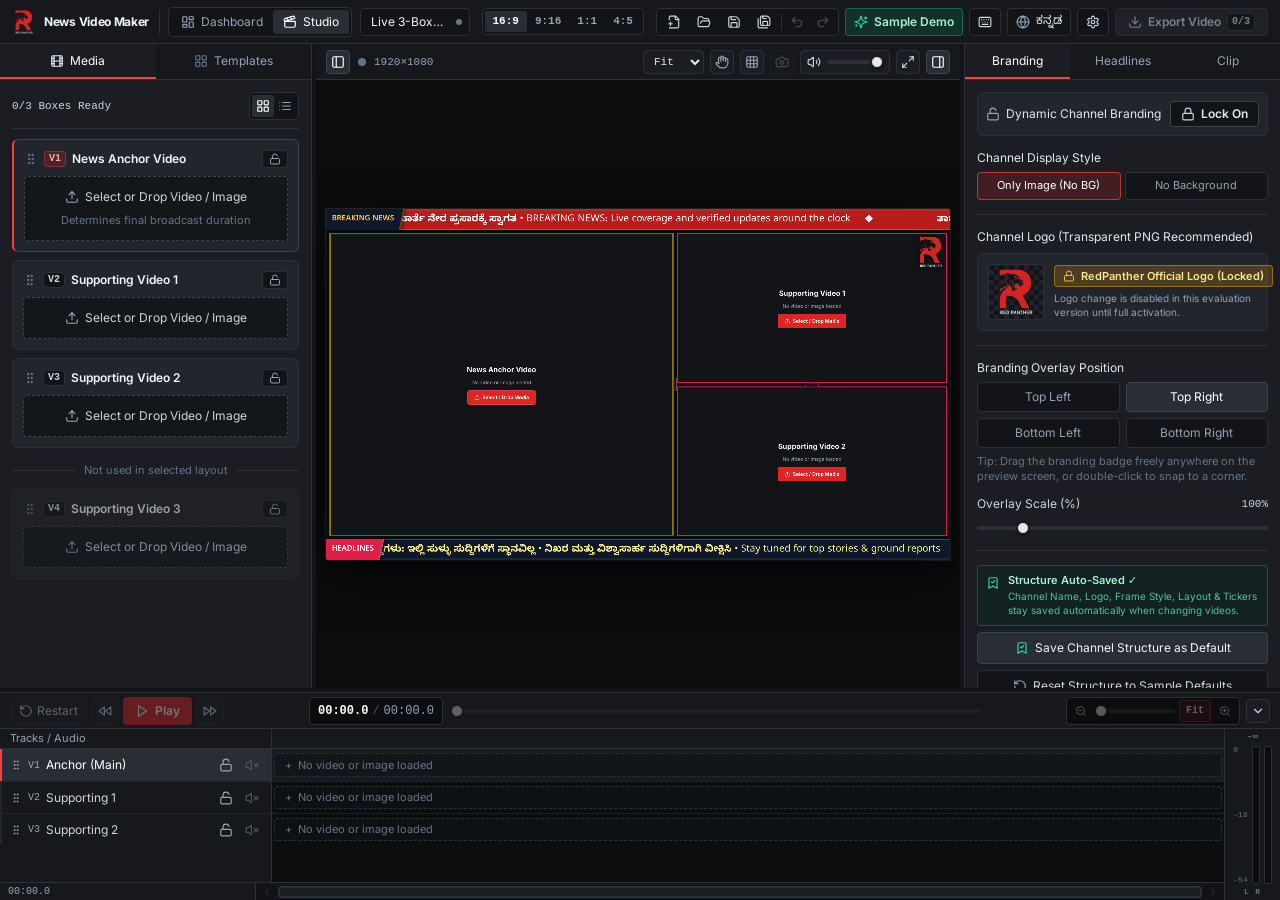
==== index.html @ da037a31 "Deploy News Video Maker interactive web prototype" ====
<!doctype html>
<html lang="en" class="dark">
  <head>
    <meta charset="UTF-8" />
    <meta
      http-equiv="Content-Security-Policy"
      content="default-src 'self'; script-src 'self' 'unsafe-inline'; style-src 'self' 'unsafe-inline'; img-src 'self' data: blob: nvm-media:; media-src 'self' data: blob: nvm-media:; font-src 'self' data:; connect-src 'self' blob: data: ws: http://localhost:* nvm-media:;"
    />
    <meta name="viewport" content="width=device-width, initial-scale=1.0" />
    <meta
      name="description"
      content="News Video Maker by RedPanther — Multi-Box Broadcast News Video Studio with 52 Frame Designs, 22 Scrolling Headline Tickers, Dynamic Channel Branding & Bilingual English/Kannada Support."
    />
    <meta property="og:title" content="News Video Maker — RedPanther Broadcast Studio" />
    <meta
      property="og:description"
      content="News Video Maker by RedPanther — Multi-box broadcast layouts, 52 frame styles, 22 live scrolling tickers, NLE timeline & instant video export."
    />
    <meta property="og:type" content="website" />
    <meta property="og:image" content="https://gudu800.github.io/news-video-maker-demo/icon.png" />
    <link rel="icon" type="image/png" href="./icon.png" />
    <link rel="apple-touch-icon" href="./icon.png" />
    <title>News Video Maker — RedPanther</title>
    <script type="module" crossorigin src="./assets/index-DQSX2d4i.js"></script>
    <link rel="stylesheet" crossorigin href="./assets/index-dlm2RJv6.css">
  </head>
  <body class="bg-studio-bg text-gray-100 antialiased selection:bg-rose-600 selection:text-white overflow-hidden">
    <div id="root"></div>
  </body>
</html>
---- assets/index-dlm2RJv6.css ----
@font-face{font-family:Inter;font-style:normal;font-display:swap;font-weight:400;src:url(./inter-cyrillic-ext-400-normal-BQZuk6qB.woff2) format("woff2"),url(./inter-cyrillic-ext-400-normal-DQukG94-.woff) format("woff");unicode-range:U+0460-052F,U+1C80-1C8A,U+20B4,U+2DE0-2DFF,U+A640-A69F,U+FE2E-FE2F}@font-face{font-family:Inter;font-style:normal;font-display:swap;font-weight:400;src:url(./inter-cyrillic-400-normal-obahsSVq.woff2) format("woff2"),url(./inter-cyrillic-400-normal-HOLc17fK.woff) format("woff");unicode-range:U+0301,U+0400-045F,U+0490-0491,U+04B0-04B1,U+2116}@font-face{font-family:Inter;font-style:normal;font-display:swap;font-weight:400;src:url(./inter-greek-ext-400-normal-DGGRlc-M.woff2) format("woff2"),url(./inter-greek-ext-400-normal-KugGGMne.woff) format("woff");unicode-range:U+1F00-1FFF}@font-face{font-family:Inter;font-style:normal;font-display:swap;font-weight:400;src:url(./inter-greek-400-normal-B4URO6DV.woff2) format("woff2"),url(./inter-greek-400-normal-q2sYcFCs.woff) format("woff");unicode-range:U+0370-0377,U+037A-037F,U+0384-038A,U+038C,U+038E-03A1,U+03A3-03FF}@font-face{font-family:Inter;font-style:normal;font-display:swap;font-weight:400;src:url(./inter-vietnamese-400-normal-DMkecbls.woff2) format("woff2"),url(./inter-vietnamese-400-normal-Bbgyi5SW.woff) format("woff");unicode-range:U+0102-0103,U+0110-0111,U+0128-0129,U+0168-0169,U+01A0-01A1,U+01AF-01B0,U+0300-0301,U+0303-0304,U+0308-0309,U+0323,U+0329,U+1EA0-1EF9,U+20AB}@font-face{font-family:Inter;font-style:normal;font-display:swap;font-weight:400;src:url(./inter-latin-ext-400-normal-C1nco2VV.woff2) format("woff2"),url(./inter-latin-ext-400-normal-77YHD8bZ.woff) format("woff");unicode-range:U+0100-02BA,U+02BD-02C5,U+02C7-02CC,U+02CE-02D7,U+02DD-02FF,U+0304,U+0308,U+0329,U+1D00-1DBF,U+1E00-1E9F,U+1EF2-1EFF,U+2020,U+20A0-20AB,U+20AD-20C0,U+2113,U+2C60-2C7F,U+A720-A7FF}@font-face{font-family:Inter;font-style:normal;font-display:swap;font-weight:400;src:url(./inter-latin-400-normal-C38fXH4l.woff2) format("woff2"),url(./inter-latin-400-normal-CyCys3Eg.woff) format("woff");unicode-range:U+0000-00FF,U+0131,U+0152-0153,U+02BB-02BC,U+02C6,U+02DA,U+02DC,U+0304,U+0308,U+0329,U+2000-206F,U+20AC,U+2122,U+2191,U+2193,U+2212,U+2215,U+FEFF,U+FFFD}@font-face{font-family:Inter;font-style:normal;font-display:swap;font-weight:600;src:url(./inter-cyrillic-ext-600-normal-Dfes3d0z.woff2) format("woff2"),url(./inter-cyrillic-ext-600-normal-Bcila6Z-.woff) format("woff");unicode-range:U+0460-052F,U+1C80-1C8A,U+20B4,U+2DE0-2DFF,U+A640-A69F,U+FE2E-FE2F}@font-face{font-family:Inter;font-style:normal;font-display:swap;font-weight:600;src:url(./inter-cyrillic-600-normal-CWCymEST.woff2) format("woff2"),url(./inter-cyrillic-600-normal-4D_pXhcN.woff) format("woff");unicode-range:U+0301,U+0400-045F,U+0490-0491,U+04B0-04B1,U+2116}@font-face{font-family:Inter;font-style:normal;font-display:swap;font-weight:600;src:url(./inter-greek-ext-600-normal-DRtmH8MT.woff2) format("woff2"),url(./inter-greek-ext-600-normal-B8X0CLgF.woff) format("woff");unicode-range:U+1F00-1FFF}@font-face{font-family:Inter;font-style:normal;font-display:swap;font-weight:600;src:url(./inter-greek-600-normal-plRanbMR.woff2) format("woff2"),url(./inter-greek-600-normal-BZpKdvQh.woff) format("woff");unicode-range:U+0370-0377,U+037A-037F,U+0384-038A,U+038C,U+038E-03A1,U+03A3-03FF}@font-face{font-family:Inter;font-style:normal;font-display:swap;font-weight:600;src:url(./inter-vietnamese-600-normal-Cc8MFFhd.woff2) format("woff2"),url(./inter-vietnamese-600-normal-BuLX-rYi.woff) format("woff");unicode-range:U+0102-0103,U+0110-0111,U+0128-0129,U+0168-0169,U+01A0-01A1,U+01AF-01B0,U+0300-0301,U+0303-0304,U+0308-0309,U+0323,U+0329,U+1EA0-1EF9,U+20AB}@font-face{font-family:Inter;font-style:normal;font-display:swap;font-weight:600;src:url(./inter-latin-ext-600-normal-D2bJ5OIk.woff2) format("woff2"),url(./inter-latin-ext-600-normal-CIVaiw4L.woff) format("woff");unicode-range:U+0100-02BA,U+02BD-02C5,U+02C7-02CC,U+02CE-02D7,U+02DD-02FF,U+0304,U+0308,U+0329,U+1D00-1DBF,U+1E00-1E9F,U+1EF2-1EFF,U+2020,U+20A0-20AB,U+20AD-20C0,U+2113,U+2C60-2C7F,U+A720-A7FF}@font-face{font-family:Inter;font-style:normal;font-display:swap;font-weight:600;src:url(./inter-latin-600-normal-LgqL8muc.woff2) format("woff2"),url(./inter-latin-600-normal-CiBQ2DWP.woff) format("woff");unicode-range:U+0000-00FF,U+0131,U+0152-0153,U+02BB-02BC,U+02C6,U+02DA,U+02DC,U+0304,U+0308,U+0329,U+2000-206F,U+20AC,U+2122,U+2191,U+2193,U+2212,U+2215,U+FEFF,U+FFFD}@font-face{font-family:Inter;font-style:normal;font-display:swap;font-weight:700;src:url(./inter-cyrillic-ext-700-normal-BjwYoWNd.woff2) format("woff2"),url(./inter-cyrillic-ext-700-normal-LO58E6JB.woff) format("woff");unicode-range:U+0460-052F,U+1C80-1C8A,U+20B4,U+2DE0-2DFF,U+A640-A69F,U+FE2E-FE2F}@font-face{font-family:Inter;font-style:normal;font-display:swap;font-weight:700;src:url(./inter-cyrillic-700-normal-CjBOestx.woff2) format("woff2"),url(./inter-cyrillic-700-normal-DrXBdSj3.woff) format("woff");unicode-range:U+0301,U+0400-045F,U+0490-0491,U+04B0-04B1,U+2116}@font-face{font-family:Inter;font-style:normal;font-display:swap;font-weight:700;src:url(./inter-greek-ext-700-normal-qfdV9bQt.woff2) format("woff2"),url(./inter-greek-ext-700-normal-BoQ6DsYi.woff) format("woff");unicode-range:U+1F00-1FFF}@font-face{font-family:Inter;font-style:normal;font-display:swap;font-weight:700;src:url(./inter-greek-700-normal-C3JjAnD8.woff2) format("woff2"),url(./inter-greek-700-normal-BUv2fZ6O.woff) format("woff");unicode-range:U+0370-0377,U+037A-037F,U+0384-038A,U+038C,U+038E-03A1,U+03A3-03FF}@font-face{font-family:Inter;font-style:normal;font-display:swap;font-weight:700;src:url(./inter-vietnamese-700-normal-DlLaEgI2.woff2) format("woff2"),url(./inter-vietnamese-700-normal-BZaoP0fm.woff) format("woff");unicode-range:U+0102-0103,U+0110-0111,U+0128-0129,U+0168-0169,U+01A0-01A1,U+01AF-01B0,U+0300-0301,U+0303-0304,U+0308-0309,U+0323,U+0329,U+1EA0-1EF9,U+20AB}@font-face{font-family:Inter;font-style:normal;font-display:swap;font-weight:700;src:url(./inter-latin-ext-700-normal-Ca8adRJv.woff2) format("woff2"),url(./inter-latin-ext-700-normal-TidjK2hL.woff) format("woff");unicode-range:U+0100-02BA,U+02BD-02C5,U+02C7-02CC,U+02CE-02D7,U+02DD-02FF,U+0304,U+0308,U+0329,U+1D00-1DBF,U+1E00-1E9F,U+1EF2-1EFF,U+2020,U+20A0-20AB,U+20AD-20C0,U+2113,U+2C60-2C7F,U+A720-A7FF}@font-face{font-family:Inter;font-style:normal;font-display:swap;font-weight:700;src:url(./inter-latin-700-normal-Yt3aPRUw.woff2) format("woff2"),url(./inter-latin-700-normal-BLAVimhd.woff) format("woff");unicode-range:U+0000-00FF,U+0131,U+0152-0153,U+02BB-02BC,U+02C6,U+02DA,U+02DC,U+0304,U+0308,U+0329,U+2000-206F,U+20AC,U+2122,U+2191,U+2193,U+2212,U+2215,U+FEFF,U+FFFD}@font-face{font-family:Inter;font-style:normal;font-display:swap;font-weight:800;src:url(./inter-cyrillic-ext-800-normal-BZOjs1Xv.woff2) format("woff2"),url(./inter-cyrillic-ext-800-normal-Ca-gJeZY.woff) format("woff");unicode-range:U+0460-052F,U+1C80-1C8A,U+20B4,U+2DE0-2DFF,U+A640-A69F,U+FE2E-FE2F}@font-face{font-family:Inter;font-style:normal;font-display:swap;font-weight:800;src:url(./inter-cyrillic-800-normal-C7MGvYyJ.woff2) format("woff2"),url(./inter-cyrillic-800-normal-CCHyn08d.woff) format("woff");unicode-range:U+0301,U+0400-045F,U+0490-0491,U+04B0-04B1,U+2116}@font-face{font-family:Inter;font-style:normal;font-display:swap;font-weight:800;src:url(./inter-greek-ext-800-normal-B--PVpEC.woff2) format("woff2"),url(./inter-greek-ext-800-normal-DUe57HfS.woff) format("woff");unicode-range:U+1F00-1FFF}@font-face{font-family:Inter;font-style:normal;font-display:swap;font-weight:800;src:url(./inter-greek-800-normal-CLIouy3y.woff2) format("woff2"),url(./inter-greek-800-normal-BU00tryP.woff) format("woff");unicode-range:U+0370-0377,U+037A-037F,U+0384-038A,U+038C,U+038E-03A1,U+03A3-03FF}@font-face{font-family:Inter;font-style:normal;font-display:swap;font-weight:800;src:url(./inter-vietnamese-800-normal-Cm7tD1pz.woff2) format("woff2"),url(./inter-vietnamese-800-normal-DDlpr_Ee.woff) format("woff");unicode-range:U+0102-0103,U+0110-0111,U+0128-0129,U+0168-0169,U+01A0-01A1,U+01AF-01B0,U+0300-0301,U+0303-0304,U+0308-0309,U+0323,U+0329,U+1EA0-1EF9,U+20AB}@font-face{font-family:Inter;font-style:normal;font-display:swap;font-weight:800;src:url(./inter-latin-ext-800-normal-DZJjya6U.woff2) format("woff2"),url(./inter-latin-ext-800-normal-BOMpwxm3.woff) format("woff");unicode-range:U+0100-02BA,U+02BD-02C5,U+02C7-02CC,U+02CE-02D7,U+02DD-02FF,U+0304,U+0308,U+0329,U+1D00-1DBF,U+1E00-1E9F,U+1EF2-1EFF,U+2020,U+20A0-20AB,U+20AD-20C0,U+2113,U+2C60-2C7F,U+A720-A7FF}@font-face{font-family:Inter;font-style:normal;font-display:swap;font-weight:800;src:url(./inter-latin-800-normal-BYj_oED-.woff2) format("woff2"),url(./inter-latin-800-normal-D1mf63XC.woff) format("woff");unicode-range:U+0000-00FF,U+0131,U+0152-0153,U+02BB-02BC,U+02C6,U+02DA,U+02DC,U+0304,U+0308,U+0329,U+2000-206F,U+20AC,U+2122,U+2191,U+2193,U+2212,U+2215,U+FEFF,U+FFFD}@font-face{font-family:Noto Sans Kannada;font-style:normal;font-display:swap;font-weight:400;src:url(./noto-sans-kannada-kannada-400-normal-Bsa1cm6S.woff2) format("woff2"),url(./noto-sans-kannada-kannada-400-normal-iJYWxeFc.woff) format("woff");unicode-range:U+0951-0952,U+0964-0965,U+0C80-0CF3,U+1CD0,U+1CD2-1CD3,U+1CDA,U+1CF2,U+1CF4,U+200C-200D,U+20B9,U+25CC,U+A830-A835}@font-face{font-family:Noto Sans Kannada;font-style:normal;font-display:swap;font-weight:400;src:url(./noto-sans-kannada-latin-ext-400-normal-CbPWf4xQ.woff2) format("woff2"),url(./noto-sans-kannada-latin-ext-400-normal-GNUGp1E4.woff) format("woff");unicode-range:U+0100-02BA,U+02BD-02C5,U+02C7-02CC,U+02CE-02D7,U+02DD-02FF,U+0304,U+0308,U+0329,U+1D00-1DBF,U+1E00-1E9F,U+1EF2-1EFF,U+2020,U+20A0-20AB,U+20AD-20C0,U+2113,U+2C60-2C7F,U+A720-A7FF}@font-face{font-family:Noto Sans Kannada;font-style:normal;font-display:swap;font-weight:400;src:url(./noto-sans-kannada-latin-400-normal-BUiE64PE.woff2) format("woff2"),url(./noto-sans-kannada-latin-400-normal-CR0rPRGy.woff) format("woff");unicode-range:U+0000-00FF,U+0131,U+0152-0153,U+02BB-02BC,U+02C6,U+02DA,U+02DC,U+0304,U+0308,U+0329,U+2000-206F,U+20AC,U+2122,U+2191,U+2193,U+2212,U+2215,U+FEFF,U+FFFD}@font-face{font-family:Noto Sans Kannada;font-style:normal;font-display:swap;font-weight:600;src:url(./noto-sans-kannada-kannada-600-normal-MY_sDt36.woff2) format("woff2"),url(./noto-sans-kannada-kannada-600-normal-iH-VikIG.woff) format("woff");unicode-range:U+0951-0952,U+0964-0965,U+0C80-0CF3,U+1CD0,U+1CD2-1CD3,U+1CDA,U+1CF2,U+1CF4,U+200C-200D,U+20B9,U+25CC,U+A830-A835}@font-face{font-family:Noto Sans Kannada;font-style:normal;font-display:swap;font-weight:600;src:url(./noto-sans-kannada-latin-ext-600-normal-e2AGdE0i.woff2) format("woff2"),url(./noto-sans-kannada-latin-ext-600-normal-BwVgEPDi.woff) format("woff");unicode-range:U+0100-02BA,U+02BD-02C5,U+02C7-02CC,U+02CE-02D7,U+02DD-02FF,U+0304,U+0308,U+0329,U+1D00-1DBF,U+1E00-1E9F,U+1EF2-1EFF,U+2020,U+20A0-20AB,U+20AD-20C0,U+2113,U+2C60-2C7F,U+A720-A7FF}@font-face{font-family:Noto Sans Kannada;font-style:normal;font-display:swap;font-weight:600;src:url(./noto-sans-kannada-latin-600-normal-CAzlyByY.woff2) format("woff2"),url(./noto-sans-kannada-latin-600-normal-Dfy7G3pq.woff) format("woff");unicode-range:U+0000-00FF,U+0131,U+0152-0153,U+02BB-02BC,U+02C6,U+02DA,U+02DC,U+0304,U+0308,U+0329,U+2000-206F,U+20AC,U+2122,U+2191,U+2193,U+2212,U+2215,U+FEFF,U+FFFD}@font-face{font-family:Noto Sans Kannada;font-style:normal;font-display:swap;font-weight:700;src:url(./noto-sans-kannada-kannada-700-normal-CZJiHcXC.woff2) format("woff2"),url(./noto-sans-kannada-kannada-700-normal-C928FzTL.woff) format("woff");unicode-range:U+0951-0952,U+0964-0965,U+0C80-0CF3,U+1CD0,U+1CD2-1CD3,U+1CDA,U+1CF2,U+1CF4,U+200C-200D,U+20B9,U+25CC,U+A830-A835}@font-face{font-family:Noto Sans Kannada;font-style:normal;font-display:swap;font-weight:700;src:url(./noto-sans-kannada-latin-ext-700-normal-B5jNiwyZ.woff2) format("woff2"),url(./noto-sans-kannada-latin-ext-700-normal-rdxla3z_.woff) format("woff");unicode-range:U+0100-02BA,U+02BD-02C5,U+02C7-02CC,U+02CE-02D7,U+02DD-02FF,U+0304,U+0308,U+0329,U+1D00-1DBF,U+1E00-1E9F,U+1EF2-1EFF,U+2020,U+20A0-20AB,U+20AD-20C0,U+2113,U+2C60-2C7F,U+A720-A7FF}@font-face{font-family:Noto Sans Kannada;font-style:normal;font-display:swap;font-weight:700;src:url(./noto-sans-kannada-latin-700-normal-DAYBXith.woff2) format("woff2"),url(./noto-sans-kannada-latin-700-normal--yTElnLW.woff) format("woff");unicode-range:U+0000-00FF,U+0131,U+0152-0153,U+02BB-02BC,U+02C6,U+02DA,U+02DC,U+0304,U+0308,U+0329,U+2000-206F,U+20AC,U+2122,U+2191,U+2193,U+2212,U+2215,U+FEFF,U+FFFD}@font-face{font-family:Noto Sans Kannada;font-style:normal;font-display:swap;font-weight:800;src:url(./noto-sans-kannada-kannada-800-normal-DTHhYlMp.woff2) format("woff2"),url(./noto-sans-kannada-kannada-800-normal-BD0Tb4Oq.woff) format("woff");unicode-range:U+0951-0952,U+0964-0965,U+0C80-0CF3,U+1CD0,U+1CD2-1CD3,U+1CDA,U+1CF2,U+1CF4,U+200C-200D,U+20B9,U+25CC,U+A830-A835}@font-face{font-family:Noto Sans Kannada;font-style:normal;font-display:swap;font-weight:800;src:url(./noto-sans-kannada-latin-ext-800-normal-D7OHvaGC.woff2) format("woff2"),url(./noto-sans-kannada-latin-ext-800-normal-DNXre-nY.woff) format("woff");unicode-range:U+0100-02BA,U+02BD-02C5,U+02C7-02CC,U+02CE-02D7,U+02DD-02FF,U+0304,U+0308,U+0329,U+1D00-1DBF,U+1E00-1E9F,U+1EF2-1EFF,U+2020,U+20A0-20AB,U+20AD-20C0,U+2113,U+2C60-2C7F,U+A720-A7FF}@font-face{font-family:Noto Sans Kannada;font-style:normal;font-display:swap;font-weight:800;src:url(./noto-sans-kannada-latin-800-normal-ByasKx-U.woff2) format("woff2"),url(./noto-sans-kannada-latin-800-normal-D86_PLcJ.woff) format("woff");unicode-range:U+0000-00FF,U+0131,U+0152-0153,U+02BB-02BC,U+02C6,U+02DA,U+02DC,U+0304,U+0308,U+0329,U+2000-206F,U+20AC,U+2122,U+2191,U+2193,U+2212,U+2215,U+FEFF,U+FFFD}*,:before,:after{--tw-border-spacing-x: 0;--tw-border-spacing-y: 0;--tw-translate-x: 0;--tw-translate-y: 0;--tw-rotate: 0;--tw-skew-x: 0;--tw-skew-y: 0;--tw-scale-x: 1;--tw-scale-y: 1;--tw-pan-x: ;--tw-pan-y: ;--tw-pinch-zoom: ;--tw-scroll-snap-strictness: proximity;--tw-gradient-from-position: ;--tw-gradient-via-position: ;--tw-gradient-to-position: ;--tw-ordinal: ;--tw-slashed-zero: ;--tw-numeric-figure: ;--tw-numeric-spacing: ;--tw-numeric-fraction: ;--tw-ring-inset: ;--tw-ring-offset-width: 0px;--tw-ring-offset-color: #fff;--tw-ring-color: rgb(59 130 246 / .5);--tw-ring-offset-shadow: 0 0 #0000;--tw-ring-shadow: 0 0 #0000;--tw-shadow: 0 0 #0000;--tw-shadow-colored: 0 0 #0000;--tw-blur: ;--tw-brightness: ;--tw-contrast: ;--tw-grayscale: ;--tw-hue-rotate: ;--tw-invert: ;--tw-saturate: ;--tw-sepia: ;--tw-drop-shadow: ;--tw-backdrop-blur: ;--tw-backdrop-brightness: ;--tw-backdrop-contrast: ;--tw-backdrop-grayscale: ;--tw-backdrop-hue-rotate: ;--tw-backdrop-invert: ;--tw-backdrop-opacity: ;--tw-backdrop-saturate: ;--tw-backdrop-sepia: ;--tw-contain-size: ;--tw-contain-layout: ;--tw-contain-paint: ;--tw-contain-style: }::backdrop{--tw-border-spacing-x: 0;--tw-border-spacing-y: 0;--tw-translate-x: 0;--tw-translate-y: 0;--tw-rotate: 0;--tw-skew-x: 0;--tw-skew-y: 0;--tw-scale-x: 1;--tw-scale-y: 1;--tw-pan-x: ;--tw-pan-y: ;--tw-pinch-zoom: ;--tw-scroll-snap-strictness: proximity;--tw-gradient-from-position: ;--tw-gradient-via-position: ;--tw-gradient-to-position: ;--tw-ordinal: ;--tw-slashed-zero: ;--tw-numeric-figure: ;--tw-numeric-spacing: ;--tw-numeric-fraction: ;--tw-ring-inset: ;--tw-ring-offset-width: 0px;--tw-ring-offset-color: #fff;--tw-ring-color: rgb(59 130 246 / .5);--tw-ring-offset-shadow: 0 0 #0000;--tw-ring-shadow: 0 0 #0000;--tw-shadow: 0 0 #0000;--tw-shadow-colored: 0 0 #0000;--tw-blur: ;--tw-brightness: ;--tw-contrast: ;--tw-grayscale: ;--tw-hue-rotate: ;--tw-invert: ;--tw-saturate: ;--tw-sepia: ;--tw-drop-shadow: ;--tw-backdrop-blur: ;--tw-backdrop-brightness: ;--tw-backdrop-contrast: ;--tw-backdrop-grayscale: ;--tw-backdrop-hue-rotate: ;--tw-backdrop-invert: ;--tw-backdrop-opacity: ;--tw-backdrop-saturate: ;--tw-backdrop-sepia: ;--tw-contain-size: ;--tw-contain-layout: ;--tw-contain-paint: ;--tw-contain-style: }*,:before,:after{box-sizing:border-box;border-width:0;border-style:solid;border-color:#e5e7eb}:before,:after{--tw-content: ""}html,:host{line-height:1.5;-webkit-text-size-adjust:100%;-moz-tab-size:4;-o-tab-size:4;tab-size:4;font-family:Inter,Noto Sans Kannada,Nirmala UI,Segoe UI,system-ui,sans-serif;font-feature-settings:normal;font-variation-settings:normal;-webkit-tap-highlight-color:transparent}body{margin:0;line-height:inherit}hr{height:0;color:inherit;border-top-width:1px}abbr:where([title]){-webkit-text-decoration:underline dotted;text-decoration:underline dotted}h1,h2,h3,h4,h5,h6{font-size:inherit;font-weight:inherit}a{color:inherit;text-decoration:inherit}b,strong{font-weight:bolder}code,kbd,samp,pre{font-family:ui-monospace,SFMono-Regular,Menlo,Monaco,Consolas,Liberation Mono,Courier New,monospace;font-feature-settings:normal;font-variation-settings:normal;font-size:1em}small{font-size:80%}sub,sup{font-size:75%;line-height:0;position:relative;vertical-align:baseline}sub{bottom:-.25em}sup{top:-.5em}table{text-indent:0;border-color:inherit;border-collapse:collapse}button,input,optgroup,select,textarea{font-family:inherit;font-feature-settings:inherit;font-variation-settings:inherit;font-size:100%;font-weight:inherit;line-height:inherit;letter-spacing:inherit;color:inherit;margin:0;padding:0}button,select{text-transform:none}button,input:where([type=button]),input:where([type=reset]),input:where([type=submit]){-webkit-appearance:button;background-color:transparent;background-image:none}:-moz-focusring{outline:auto}:-moz-ui-invalid{box-shadow:none}progress{vertical-align:baseline}::-webkit-inner-spin-button,::-webkit-outer-spin-button{height:auto}[type=search]{-webkit-appearance:textfield;outline-offset:-2px}::-webkit-search-decoration{-webkit-appearance:none}::-webkit-file-upload-button{-webkit-appearance:button;font:inherit}summary{display:list-item}blockquote,dl,dd,h1,h2,h3,h4,h5,h6,hr,figure,p,pre{margin:0}fieldset{margin:0;padding:0}legend{padding:0}ol,ul,menu{list-style:none;margin:0;padding:0}dialog{padding:0}textarea{resize:vertical}input::-moz-placeholder,textarea::-moz-placeholder{opacity:1;color:#9ca3af}input::placeholder,textarea::placeholder{opacity:1;color:#9ca3af}button,[role=button]{cursor:pointer}:disabled{cursor:default}img,svg,video,canvas,audio,iframe,embed,object{display:block;vertical-align:middle}img,video{max-width:100%;height:auto}[hidden]:where(:not([hidden=until-found])){display:none}html,body,#root{height:100%;width:100%;margin:0;padding:0;font-family:Inter,Noto Sans Kannada,Nirmala UI,Segoe UI,system-ui,sans-serif;background-color:#121417;color:#e5e7eb;text-rendering:optimizeLegibility;-webkit-font-smoothing:antialiased}.\!container{width:100%!important}.container{width:100%}@media (min-width: 640px){.\!container{max-width:640px!important}.container{max-width:640px}}@media (min-width: 768px){.\!container{max-width:768px!important}.container{max-width:768px}}@media (min-width: 1024px){.\!container{max-width:1024px!important}.container{max-width:1024px}}@media (min-width: 1280px){.\!container{max-width:1280px!important}.container{max-width:1280px}}@media (min-width: 1536px){.\!container{max-width:1536px!important}.container{max-width:1536px}}.pointer-events-none{pointer-events:none}.pointer-events-auto{pointer-events:auto}.visible{visibility:visible}.static{position:static}.fixed{position:fixed}.absolute{position:absolute}.relative{position:relative}.inset-0{top:0;right:0;bottom:0;left:0}.inset-1{top:.25rem;right:.25rem;bottom:.25rem;left:.25rem}.inset-2\.5{top:.625rem;right:.625rem;bottom:.625rem;left:.625rem}.inset-3{top:.75rem;right:.75rem;bottom:.75rem;left:.75rem}.inset-x-0{left:0;right:0}.bottom-0{bottom:0}.bottom-4{bottom:1rem}.left-0{left:0}.left-2{left:.5rem}.right-0{right:0}.right-1\.5{right:.375rem}.right-2{right:.5rem}.right-4{right:1rem}.top-0{top:0}.top-0\.5{top:.125rem}.top-1\/2{top:50%}.top-14{top:3.5rem}.z-10{z-index:10}.z-20{z-index:20}.z-50{z-index:50}.z-\[15\]{z-index:15}.z-\[300\]{z-index:300}.z-\[5\]{z-index:5}.z-\[6\]{z-index:6}.col-span-2{grid-column:span 2 / span 2}.mx-0\.5{margin-left:.125rem;margin-right:.125rem}.mx-1{margin-left:.25rem;margin-right:.25rem}.mx-auto{margin-left:auto;margin-right:auto}.my-0\.5{margin-top:.125rem;margin-bottom:.125rem}.-ml-\[4\.5px\]{margin-left:-4.5px}.mb-2{margin-bottom:.5rem}.mb-2\.5{margin-bottom:.625rem}.ml-0\.5{margin-left:.125rem}.ml-1{margin-left:.25rem}.ml-2{margin-left:.5rem}.mt-0\.5{margin-top:.125rem}.mt-1{margin-top:.25rem}.mt-2{margin-top:.5rem}.line-clamp-2{overflow:hidden;display:-webkit-box;-webkit-box-orient:vertical;-webkit-line-clamp:2}.block{display:block}.inline-block{display:inline-block}.flex{display:flex}.inline-flex{display:inline-flex}.grid{display:grid}.hidden{display:none}.aspect-video{aspect-ratio:16 / 9}.h-0\.5{height:.125rem}.h-1{height:.25rem}.h-1\.5{height:.375rem}.h-10{height:2.5rem}.h-11{height:2.75rem}.h-12{height:3rem}.h-14{height:3.5rem}.h-2{height:.5rem}.h-2\.5{height:.625rem}.h-3{height:.75rem}.h-3\.5{height:.875rem}.h-4{height:1rem}.h-48{height:12rem}.h-5{height:1.25rem}.h-6{height:1.5rem}.h-7{height:1.75rem}.h-8{height:2rem}.h-9{height:2.25rem}.h-\[18px\]{height:18px}.h-\[26px\]{height:26px}.h-\[46px\]{height:46px}.h-full{height:100%}.h-px{height:1px}.h-screen{height:100vh}.max-h-48{max-height:12rem}.max-h-60{max-height:15rem}.max-h-\[calc\(100vh-2rem\)\]{max-height:calc(100vh - 2rem)}.max-h-full{max-height:100%}.min-h-0{min-height:0px}.min-h-\[340px\]{min-height:340px}.min-h-full{min-height:100%}.w-0\.5{width:.125rem}.w-1{width:.25rem}.w-1\.5{width:.375rem}.w-11{width:2.75rem}.w-12{width:3rem}.w-14{width:3.5rem}.w-16{width:4rem}.w-2{width:.5rem}.w-2\.5{width:.625rem}.w-20{width:5rem}.w-3{width:.75rem}.w-3\.5{width:.875rem}.w-4{width:1rem}.w-44{width:11rem}.w-48{width:12rem}.w-5{width:1.25rem}.w-6{width:1.5rem}.w-7{width:1.75rem}.w-8{width:2rem}.w-full{width:100%}.w-px{width:1px}.w-screen{width:100vw}.min-w-0{min-width:0px}.min-w-\[212px\]{min-width:212px}.min-w-\[56px\]{min-width:56px}.min-w-\[60px\]{min-width:60px}.min-w-full{min-width:100%}.max-w-2xl{max-width:42rem}.max-w-3xl{max-width:48rem}.max-w-4xl{max-width:56rem}.max-w-5xl{max-width:64rem}.max-w-\[140px\]{max-width:140px}.max-w-\[264px\]{max-width:264px}.max-w-full{max-width:100%}.max-w-lg{max-width:32rem}.max-w-md{max-width:28rem}.max-w-sm{max-width:24rem}.flex-1{flex:1 1 0%}.shrink{flex-shrink:1}.shrink-0{flex-shrink:0}.-translate-x-full{--tw-translate-x: -100%;transform:translate(var(--tw-translate-x),var(--tw-translate-y)) rotate(var(--tw-rotate)) skew(var(--tw-skew-x)) skewY(var(--tw-skew-y)) scaleX(var(--tw-scale-x)) scaleY(var(--tw-scale-y))}.-translate-y-1\/2{--tw-translate-y: -50%;transform:translate(var(--tw-translate-x),var(--tw-translate-y)) rotate(var(--tw-rotate)) skew(var(--tw-skew-x)) skewY(var(--tw-skew-y)) scaleX(var(--tw-scale-x)) scaleY(var(--tw-scale-y))}.translate-x-0\.5{--tw-translate-x: .125rem;transform:translate(var(--tw-translate-x),var(--tw-translate-y)) rotate(var(--tw-rotate)) skew(var(--tw-skew-x)) skewY(var(--tw-skew-y)) scaleX(var(--tw-scale-x)) scaleY(var(--tw-scale-y))}.translate-x-3\.5{--tw-translate-x: .875rem;transform:translate(var(--tw-translate-x),var(--tw-translate-y)) rotate(var(--tw-rotate)) skew(var(--tw-skew-x)) skewY(var(--tw-skew-y)) scaleX(var(--tw-scale-x)) scaleY(var(--tw-scale-y))}.scale-110{--tw-scale-x: 1.1;--tw-scale-y: 1.1;transform:translate(var(--tw-translate-x),var(--tw-translate-y)) rotate(var(--tw-rotate)) skew(var(--tw-skew-x)) skewY(var(--tw-skew-y)) scaleX(var(--tw-scale-x)) scaleY(var(--tw-scale-y))}.transform{transform:translate(var(--tw-translate-x),var(--tw-translate-y)) rotate(var(--tw-rotate)) skew(var(--tw-skew-x)) skewY(var(--tw-skew-y)) scaleX(var(--tw-scale-x)) scaleY(var(--tw-scale-y))}@keyframes spin{to{transform:rotate(360deg)}}.animate-spin{animation:spin 1s linear infinite}.cursor-col-resize{cursor:col-resize}.cursor-default{cursor:default}.cursor-ew-resize{cursor:ew-resize}.cursor-grab{cursor:grab}.cursor-grabbing{cursor:grabbing}.cursor-not-allowed{cursor:not-allowed}.cursor-pointer{cursor:pointer}.cursor-row-resize{cursor:row-resize}.select-none{-webkit-user-select:none;-moz-user-select:none;user-select:none}.resize-y{resize:vertical}.resize{resize:both}.grid-cols-1{grid-template-columns:repeat(1,minmax(0,1fr))}.grid-cols-2{grid-template-columns:repeat(2,minmax(0,1fr))}.grid-cols-3{grid-template-columns:repeat(3,minmax(0,1fr))}.flex-col{flex-direction:column}.flex-wrap{flex-wrap:wrap}.items-start{align-items:flex-start}.items-center{align-items:center}.items-stretch{align-items:stretch}.justify-end{justify-content:flex-end}.justify-center{justify-content:center}.justify-between{justify-content:space-between}.gap-0\.5{gap:.125rem}.gap-1{gap:.25rem}.gap-1\.5{gap:.375rem}.gap-2{gap:.5rem}.gap-2\.5{gap:.625rem}.gap-3{gap:.75rem}.gap-3\.5{gap:.875rem}.gap-4{gap:1rem}.space-y-0\.5>:not([hidden])~:not([hidden]){--tw-space-y-reverse: 0;margin-top:calc(.125rem * calc(1 - var(--tw-space-y-reverse)));margin-bottom:calc(.125rem * var(--tw-space-y-reverse))}.space-y-1>:not([hidden])~:not([hidden]){--tw-space-y-reverse: 0;margin-top:calc(.25rem * calc(1 - var(--tw-space-y-reverse)));margin-bottom:calc(.25rem * var(--tw-space-y-reverse))}.space-y-1\.5>:not([hidden])~:not([hidden]){--tw-space-y-reverse: 0;margin-top:calc(.375rem * calc(1 - var(--tw-space-y-reverse)));margin-bottom:calc(.375rem * var(--tw-space-y-reverse))}.space-y-2>:not([hidden])~:not([hidden]){--tw-space-y-reverse: 0;margin-top:calc(.5rem * calc(1 - var(--tw-space-y-reverse)));margin-bottom:calc(.5rem * var(--tw-space-y-reverse))}.space-y-2\.5>:not([hidden])~:not([hidden]){--tw-space-y-reverse: 0;margin-top:calc(.625rem * calc(1 - var(--tw-space-y-reverse)));margin-bottom:calc(.625rem * var(--tw-space-y-reverse))}.space-y-3>:not([hidden])~:not([hidden]){--tw-space-y-reverse: 0;margin-top:calc(.75rem * calc(1 - var(--tw-space-y-reverse)));margin-bottom:calc(.75rem * var(--tw-space-y-reverse))}.space-y-3\.5>:not([hidden])~:not([hidden]){--tw-space-y-reverse: 0;margin-top:calc(.875rem * calc(1 - var(--tw-space-y-reverse)));margin-bottom:calc(.875rem * var(--tw-space-y-reverse))}.space-y-4>:not([hidden])~:not([hidden]){--tw-space-y-reverse: 0;margin-top:calc(1rem * calc(1 - var(--tw-space-y-reverse)));margin-bottom:calc(1rem * var(--tw-space-y-reverse))}.space-y-5>:not([hidden])~:not([hidden]){--tw-space-y-reverse: 0;margin-top:calc(1.25rem * calc(1 - var(--tw-space-y-reverse)));margin-bottom:calc(1.25rem * var(--tw-space-y-reverse))}.divide-y>:not([hidden])~:not([hidden]){--tw-divide-y-reverse: 0;border-top-width:calc(1px * calc(1 - var(--tw-divide-y-reverse)));border-bottom-width:calc(1px * var(--tw-divide-y-reverse))}.divide-studio-border>:not([hidden])~:not([hidden]){--tw-divide-opacity: 1;border-color:rgb(44 48 56 / var(--tw-divide-opacity, 1))}.divide-studio-border\/50>:not([hidden])~:not([hidden]){border-color:#2c303880}.divide-studio-border\/60>:not([hidden])~:not([hidden]){border-color:#2c303899}.self-end{align-self:flex-end}.overflow-auto{overflow:auto}.overflow-hidden{overflow:hidden}.overflow-x-auto{overflow-x:auto}.overflow-y-auto{overflow-y:auto}.overflow-x-hidden{overflow-x:hidden}.overflow-y-hidden{overflow-y:hidden}.truncate{overflow:hidden;text-overflow:ellipsis;white-space:nowrap}.whitespace-nowrap{white-space:nowrap}.break-words{overflow-wrap:break-word}.break-all{word-break:break-all}.rounded{border-radius:.25rem}.rounded-full{border-radius:9999px}.rounded-lg{border-radius:.5rem}.rounded-md{border-radius:.375rem}.rounded-sm{border-radius:.125rem}.rounded-xl{border-radius:.75rem}.rounded-b-sm{border-bottom-right-radius:.125rem;border-bottom-left-radius:.125rem}.border{border-width:1px}.border-2{border-width:2px}.border-b{border-bottom-width:1px}.border-b-2{border-bottom-width:2px}.border-l{border-left-width:1px}.border-l-2{border-left-width:2px}.border-r{border-right-width:1px}.border-t{border-top-width:1px}.border-t-2{border-top-width:2px}.border-dashed{border-style:dashed}.border-amber-400{--tw-border-opacity: 1;border-color:rgb(251 191 36 / var(--tw-border-opacity, 1))}.border-amber-400\/45{border-color:#fbbf2473}.border-amber-500\/35{border-color:#f59e0b59}.border-amber-500\/40{border-color:#f59e0b66}.border-amber-500\/45{border-color:#f59e0b73}.border-amber-500\/50{border-color:#f59e0b80}.border-amber-500\/70{border-color:#f59e0bb3}.border-emerald-500\/20{border-color:#10b98133}.border-emerald-500\/30{border-color:#10b9814d}.border-emerald-500\/35{border-color:#10b98159}.border-emerald-500\/40{border-color:#10b98166}.border-emerald-500\/50{border-color:#10b98180}.border-emerald-500\/70{border-color:#10b981b3}.border-red-400\/50{border-color:#f8717180}.border-red-400\/80{border-color:#f87171cc}.border-red-500{--tw-border-opacity: 1;border-color:rgb(239 68 68 / var(--tw-border-opacity, 1))}.border-red-500\/40{border-color:#ef444466}.border-red-500\/50{border-color:#ef444480}.border-red-500\/70{border-color:#ef4444b3}.border-red-500\/80{border-color:#ef4444cc}.border-rose-500\/40{border-color:#f43f5e66}.border-rose-500\/50{border-color:#f43f5e80}.border-sky-200\/80{border-color:#bae6fdcc}.border-sky-400{--tw-border-opacity: 1;border-color:rgb(56 189 248 / var(--tw-border-opacity, 1))}.border-sky-400\/35{border-color:#38bdf859}.border-sky-400\/45{border-color:#38bdf873}.border-sky-400\/50{border-color:#38bdf880}.border-sky-500\/40{border-color:#0ea5e966}.border-slate-500\/20{border-color:#64748b33}.border-slate-500\/50{border-color:#64748b80}.border-studio-border{--tw-border-opacity: 1;border-color:rgb(44 48 56 / var(--tw-border-opacity, 1))}.border-studio-border\/50{border-color:#2c303880}.border-studio-borderLight{--tw-border-opacity: 1;border-color:rgb(61 67 79 / var(--tw-border-opacity, 1))}.border-transparent{border-color:transparent}.border-white\/20{border-color:#fff3}.border-white\/25{border-color:#ffffff40}.border-b-red-500{--tw-border-opacity: 1;border-bottom-color:rgb(239 68 68 / var(--tw-border-opacity, 1))}.border-b-studio-border\/60{border-bottom-color:#2c303899}.border-l-amber-400{--tw-border-opacity: 1;border-left-color:rgb(251 191 36 / var(--tw-border-opacity, 1))}.border-l-red-400{--tw-border-opacity: 1;border-left-color:rgb(248 113 113 / var(--tw-border-opacity, 1))}.border-l-red-500{--tw-border-opacity: 1;border-left-color:rgb(239 68 68 / var(--tw-border-opacity, 1))}.border-l-sky-400{--tw-border-opacity: 1;border-left-color:rgb(56 189 248 / var(--tw-border-opacity, 1))}.border-l-transparent{border-left-color:transparent}.border-t-red-500{--tw-border-opacity: 1;border-top-color:rgb(239 68 68 / var(--tw-border-opacity, 1))}.bg-\[\#080a0f\]{--tw-bg-opacity: 1;background-color:rgb(8 10 15 / var(--tw-bg-opacity, 1))}.bg-\[\#0b0e16\]{--tw-bg-opacity: 1;background-color:rgb(11 14 22 / var(--tw-bg-opacity, 1))}.bg-\[\#111317\]{--tw-bg-opacity: 1;background-color:rgb(17 19 23 / var(--tw-bg-opacity, 1))}.bg-\[\#1e3852\]{--tw-bg-opacity: 1;background-color:rgb(30 56 82 / var(--tw-bg-opacity, 1))}.bg-\[\#1e3852\]\/30{background-color:#1e38524d}.bg-\[\#4b3619\]{--tw-bg-opacity: 1;background-color:rgb(75 54 25 / var(--tw-bg-opacity, 1))}.bg-\[\#6b1d21\]{--tw-bg-opacity: 1;background-color:rgb(107 29 33 / var(--tw-bg-opacity, 1))}.bg-amber-200{--tw-bg-opacity: 1;background-color:rgb(253 230 138 / var(--tw-bg-opacity, 1))}.bg-amber-400{--tw-bg-opacity: 1;background-color:rgb(251 191 36 / var(--tw-bg-opacity, 1))}.bg-amber-500{--tw-bg-opacity: 1;background-color:rgb(245 158 11 / var(--tw-bg-opacity, 1))}.bg-amber-500\/10{background-color:#f59e0b1a}.bg-amber-500\/15{background-color:#f59e0b26}.bg-amber-500\/20{background-color:#f59e0b33}.bg-amber-950\/15{background-color:#451a0326}.bg-amber-950\/30{background-color:#451a034d}.bg-amber-950\/35{background-color:#451a0359}.bg-amber-950\/45{background-color:#451a0373}.bg-amber-950\/50{background-color:#451a0380}.bg-amber-950\/95{background-color:#451a03f2}.bg-black\/25{background-color:#00000040}.bg-black\/35{background-color:#00000059}.bg-black\/40{background-color:#0006}.bg-black\/60{background-color:#0009}.bg-black\/70{background-color:#000000b3}.bg-black\/75{background-color:#000000bf}.bg-black\/90{background-color:#000000e6}.bg-emerald-400{--tw-bg-opacity: 1;background-color:rgb(52 211 153 / var(--tw-bg-opacity, 1))}.bg-emerald-500\/10{background-color:#10b9811a}.bg-emerald-500\/15{background-color:#10b98126}.bg-emerald-500\/20{background-color:#10b98133}.bg-emerald-600{--tw-bg-opacity: 1;background-color:rgb(5 150 105 / var(--tw-bg-opacity, 1))}.bg-emerald-600\/20{background-color:#05966933}.bg-emerald-900\/60{background-color:#064e3b99}.bg-emerald-950\/30{background-color:#022c224d}.bg-emerald-950\/35{background-color:#022c2259}.bg-emerald-950\/50{background-color:#022c2280}.bg-emerald-950\/95{background-color:#022c22f2}.bg-red-500{--tw-bg-opacity: 1;background-color:rgb(239 68 68 / var(--tw-bg-opacity, 1))}.bg-red-500\/10{background-color:#ef44441a}.bg-red-500\/20{background-color:#ef444433}.bg-red-600{--tw-bg-opacity: 1;background-color:rgb(220 38 38 / var(--tw-bg-opacity, 1))}.bg-red-600\/20{background-color:#dc262633}.bg-red-600\/90{background-color:#dc2626e6}.bg-red-700{--tw-bg-opacity: 1;background-color:rgb(185 28 28 / var(--tw-bg-opacity, 1))}.bg-red-950\/25{background-color:#450a0a40}.bg-red-950\/30{background-color:#450a0a4d}.bg-red-950\/90{background-color:#450a0ae6}.bg-rose-500{--tw-bg-opacity: 1;background-color:rgb(244 63 94 / var(--tw-bg-opacity, 1))}.bg-rose-950\/60{background-color:#4c051999}.bg-rose-950\/95{background-color:#4c0519f2}.bg-sky-400\/80{background-color:#38bdf8cc}.bg-sky-500\/20{background-color:#0ea5e933}.bg-sky-950\/25{background-color:#082f4940}.bg-sky-950\/30{background-color:#082f494d}.bg-sky-950\/95{background-color:#082f49f2}.bg-slate-400\/65{background-color:#94a3b8a6}.bg-slate-500{--tw-bg-opacity: 1;background-color:rgb(100 116 139 / var(--tw-bg-opacity, 1))}.bg-slate-600\/25{background-color:#47556940}.bg-slate-900\/95{background-color:#0f172af2}.bg-slate-950\/80{background-color:#020617cc}.bg-studio-bg{--tw-bg-opacity: 1;background-color:rgb(18 20 23 / var(--tw-bg-opacity, 1))}.bg-studio-bg\/40{background-color:#12141766}.bg-studio-bg\/60{background-color:#12141799}.bg-studio-bg\/80{background-color:#121417cc}.bg-studio-bg\/85{background-color:#121417d9}.bg-studio-bg\/90{background-color:#121417e6}.bg-studio-border{--tw-bg-opacity: 1;background-color:rgb(44 48 56 / var(--tw-bg-opacity, 1))}.bg-studio-borderLight{--tw-bg-opacity: 1;background-color:rgb(61 67 79 / var(--tw-bg-opacity, 1))}.bg-studio-card{--tw-bg-opacity: 1;background-color:rgb(34 37 43 / var(--tw-bg-opacity, 1))}.bg-studio-card\/70{background-color:#22252bb3}.bg-studio-elevated{--tw-bg-opacity: 1;background-color:rgb(41 45 53 / var(--tw-bg-opacity, 1))}.bg-studio-elevated\/55{background-color:#292d358c}.bg-studio-elevated\/95{background-color:#292d35f2}.bg-studio-panel{--tw-bg-opacity: 1;background-color:rgb(27 29 34 / var(--tw-bg-opacity, 1))}.bg-studio-panel\/80{background-color:#1b1d22cc}.bg-studio-sidebar{--tw-bg-opacity: 1;background-color:rgb(22 24 28 / var(--tw-bg-opacity, 1))}.bg-studio-well{--tw-bg-opacity: 1;background-color:rgb(12 13 15 / var(--tw-bg-opacity, 1))}.bg-studio-well\/90{background-color:#0c0d0fe6}.bg-transparent{background-color:transparent}.bg-white{--tw-bg-opacity: 1;background-color:rgb(255 255 255 / var(--tw-bg-opacity, 1))}.bg-white\/80{background-color:#fffc}.bg-white\/90{background-color:#ffffffe6}.bg-\[repeating-conic-gradient\(\#1f2228_0\%_25\%\,\#121417_0\%_50\%\)\]{background-image:repeating-conic-gradient(#1f2228,#1f2228 25%,#121417 0%,#121417 50%)}.bg-\[length\:10px_10px\]{background-size:10px 10px}.fill-current{fill:currentColor}.object-contain{-o-object-fit:contain;object-fit:contain}.object-cover{-o-object-fit:cover;object-fit:cover}.p-0\.5{padding:.125rem}.p-1{padding:.25rem}.p-1\.5{padding:.375rem}.p-2{padding:.5rem}.p-2\.5{padding:.625rem}.p-3{padding:.75rem}.p-3\.5{padding:.875rem}.p-4{padding:1rem}.p-5{padding:1.25rem}.px-0\.5{padding-left:.125rem;padding-right:.125rem}.px-1{padding-left:.25rem;padding-right:.25rem}.px-1\.5{padding-left:.375rem;padding-right:.375rem}.px-2{padding-left:.5rem;padding-right:.5rem}.px-2\.5{padding-left:.625rem;padding-right:.625rem}.px-3{padding-left:.75rem;padding-right:.75rem}.px-3\.5{padding-left:.875rem;padding-right:.875rem}.px-4{padding-left:1rem;padding-right:1rem}.px-5{padding-left:1.25rem;padding-right:1.25rem}.py-0\.5{padding-top:.125rem;padding-bottom:.125rem}.py-1{padding-top:.25rem;padding-bottom:.25rem}.py-1\.5{padding-top:.375rem;padding-bottom:.375rem}.py-2{padding-top:.5rem;padding-bottom:.5rem}.py-3{padding-top:.75rem;padding-bottom:.75rem}.py-3\.5{padding-top:.875rem;padding-bottom:.875rem}.py-4{padding-top:1rem;padding-bottom:1rem}.py-5{padding-top:1.25rem;padding-bottom:1.25rem}.py-px{padding-top:1px;padding-bottom:1px}.pb-0\.5{padding-bottom:.125rem}.pb-2{padding-bottom:.5rem}.pb-2\.5{padding-bottom:.625rem}.pb-3{padding-bottom:.75rem}.pb-3\.5{padding-bottom:.875rem}.pl-1{padding-left:.25rem}.pl-10{padding-left:2.5rem}.pl-2{padding-left:.5rem}.pl-2\.5{padding-left:.625rem}.pl-7{padding-left:1.75rem}.pr-0\.5{padding-right:.125rem}.pr-1\.5{padding-right:.375rem}.pr-2{padding-right:.5rem}.pr-2\.5{padding-right:.625rem}.pr-36{padding-right:9rem}.pr-5{padding-right:1.25rem}.pr-6{padding-right:1.5rem}.pt-0\.5{padding-top:.125rem}.pt-1{padding-top:.25rem}.pt-1\.5{padding-top:.375rem}.pt-2{padding-top:.5rem}.pt-2\.5{padding-top:.625rem}.pt-3\.5{padding-top:.875rem}.text-left{text-align:left}.text-center{text-align:center}.text-right{text-align:right}.font-kannada{font-family:Noto Sans Kannada,Nirmala UI,Tunga,Inter,sans-serif}.font-mono{font-family:ui-monospace,SFMono-Regular,Menlo,Monaco,Consolas,Liberation Mono,Courier New,monospace}.text-\[10px\]{font-size:10px}.text-\[11px\]{font-size:11px}.text-\[8px\]{font-size:8px}.text-\[9px\]{font-size:9px}.text-base{font-size:1rem;line-height:1.5rem}.text-lg{font-size:1.125rem;line-height:1.75rem}.text-sm{font-size:.875rem;line-height:1.25rem}.text-xl{font-size:1.25rem;line-height:1.75rem}.text-xs{font-size:.75rem;line-height:1rem}.font-bold{font-weight:700}.font-extrabold{font-weight:800}.font-medium{font-weight:500}.font-normal{font-weight:400}.font-semibold{font-weight:600}.uppercase{text-transform:uppercase}.tabular-nums{--tw-numeric-spacing: tabular-nums;font-variant-numeric:var(--tw-ordinal) var(--tw-slashed-zero) var(--tw-numeric-figure) var(--tw-numeric-spacing) var(--tw-numeric-fraction)}.leading-none{line-height:1}.leading-relaxed{line-height:1.625}.leading-snug{line-height:1.375}.leading-tight{line-height:1.25}.tracking-tight{letter-spacing:-.025em}.tracking-widest{letter-spacing:.1em}.text-amber-100{--tw-text-opacity: 1;color:rgb(254 243 199 / var(--tw-text-opacity, 1))}.text-amber-200{--tw-text-opacity: 1;color:rgb(253 230 138 / var(--tw-text-opacity, 1))}.text-amber-300{--tw-text-opacity: 1;color:rgb(252 211 77 / var(--tw-text-opacity, 1))}.text-amber-300\/75{color:#fcd34dbf}.text-amber-400{--tw-text-opacity: 1;color:rgb(251 191 36 / var(--tw-text-opacity, 1))}.text-emerald-100{--tw-text-opacity: 1;color:rgb(209 250 229 / var(--tw-text-opacity, 1))}.text-emerald-200{--tw-text-opacity: 1;color:rgb(167 243 208 / var(--tw-text-opacity, 1))}.text-emerald-300{--tw-text-opacity: 1;color:rgb(110 231 183 / var(--tw-text-opacity, 1))}.text-emerald-300\/80{color:#6ee7b7cc}.text-emerald-300\/85{color:#6ee7b7d9}.text-emerald-400{--tw-text-opacity: 1;color:rgb(52 211 153 / var(--tw-text-opacity, 1))}.text-gray-100{--tw-text-opacity: 1;color:rgb(243 244 246 / var(--tw-text-opacity, 1))}.text-red-200{--tw-text-opacity: 1;color:rgb(254 202 202 / var(--tw-text-opacity, 1))}.text-red-200\/90{color:#fecacae6}.text-red-300{--tw-text-opacity: 1;color:rgb(252 165 165 / var(--tw-text-opacity, 1))}.text-red-400{--tw-text-opacity: 1;color:rgb(248 113 113 / var(--tw-text-opacity, 1))}.text-rose-100{--tw-text-opacity: 1;color:rgb(255 228 230 / var(--tw-text-opacity, 1))}.text-rose-200{--tw-text-opacity: 1;color:rgb(254 205 211 / var(--tw-text-opacity, 1))}.text-rose-400{--tw-text-opacity: 1;color:rgb(251 113 133 / var(--tw-text-opacity, 1))}.text-sky-100{--tw-text-opacity: 1;color:rgb(224 242 254 / var(--tw-text-opacity, 1))}.text-sky-200{--tw-text-opacity: 1;color:rgb(186 230 253 / var(--tw-text-opacity, 1))}.text-sky-200\/90{color:#bae6fde6}.text-sky-300{--tw-text-opacity: 1;color:rgb(125 211 252 / var(--tw-text-opacity, 1))}.text-sky-400{--tw-text-opacity: 1;color:rgb(56 189 248 / var(--tw-text-opacity, 1))}.text-sky-400\/90{color:#38bdf8e6}.text-slate-100{--tw-text-opacity: 1;color:rgb(241 245 249 / var(--tw-text-opacity, 1))}.text-slate-200{--tw-text-opacity: 1;color:rgb(226 232 240 / var(--tw-text-opacity, 1))}.text-slate-300{--tw-text-opacity: 1;color:rgb(203 213 225 / var(--tw-text-opacity, 1))}.text-slate-400{--tw-text-opacity: 1;color:rgb(148 163 184 / var(--tw-text-opacity, 1))}.text-slate-500{--tw-text-opacity: 1;color:rgb(100 116 139 / var(--tw-text-opacity, 1))}.text-slate-600{--tw-text-opacity: 1;color:rgb(71 85 105 / var(--tw-text-opacity, 1))}.text-slate-950{--tw-text-opacity: 1;color:rgb(2 6 23 / var(--tw-text-opacity, 1))}.text-white{--tw-text-opacity: 1;color:rgb(255 255 255 / var(--tw-text-opacity, 1))}.text-white\/60{color:#fff9}.underline{text-decoration-line:underline}.antialiased{-webkit-font-smoothing:antialiased;-moz-osx-font-smoothing:grayscale}.accent-red-600{accent-color:#dc2626}.opacity-0{opacity:0}.opacity-100{opacity:1}.opacity-40{opacity:.4}.opacity-45{opacity:.45}.opacity-55{opacity:.55}.opacity-60{opacity:.6}.opacity-65{opacity:.65}.opacity-70{opacity:.7}.opacity-75{opacity:.75}.opacity-80{opacity:.8}.opacity-90{opacity:.9}.shadow{--tw-shadow: 0 1px 3px 0 rgb(0 0 0 / .1), 0 1px 2px -1px rgb(0 0 0 / .1);--tw-shadow-colored: 0 1px 3px 0 var(--tw-shadow-color), 0 1px 2px -1px var(--tw-shadow-color);box-shadow:var(--tw-ring-offset-shadow, 0 0 #0000),var(--tw-ring-shadow, 0 0 #0000),var(--tw-shadow)}.shadow-2xl{--tw-shadow: 0 25px 50px -12px rgb(0 0 0 / .25);--tw-shadow-colored: 0 25px 50px -12px var(--tw-shadow-color);box-shadow:var(--tw-ring-offset-shadow, 0 0 #0000),var(--tw-ring-shadow, 0 0 #0000),var(--tw-shadow)}.shadow-studio-card{--tw-shadow: 0 1px 2px 0 rgba(0, 0, 0, .35);--tw-shadow-colored: 0 1px 2px 0 var(--tw-shadow-color);box-shadow:var(--tw-ring-offset-shadow, 0 0 #0000),var(--tw-ring-shadow, 0 0 #0000),var(--tw-shadow)}.shadow-xl{--tw-shadow: 0 20px 25px -5px rgb(0 0 0 / .1), 0 8px 10px -6px rgb(0 0 0 / .1);--tw-shadow-colored: 0 20px 25px -5px var(--tw-shadow-color), 0 8px 10px -6px var(--tw-shadow-color);box-shadow:var(--tw-ring-offset-shadow, 0 0 #0000),var(--tw-ring-shadow, 0 0 #0000),var(--tw-shadow)}.shadow-studio-card{--tw-shadow-color: #22252b;--tw-shadow: var(--tw-shadow-colored)}.outline-none{outline:2px solid transparent;outline-offset:2px}.outline{outline-style:solid}.ring{--tw-ring-offset-shadow: var(--tw-ring-inset) 0 0 0 var(--tw-ring-offset-width) var(--tw-ring-offset-color);--tw-ring-shadow: var(--tw-ring-inset) 0 0 0 calc(3px + var(--tw-ring-offset-width)) var(--tw-ring-color);box-shadow:var(--tw-ring-offset-shadow),var(--tw-ring-shadow),var(--tw-shadow, 0 0 #0000)}.ring-1{--tw-ring-offset-shadow: var(--tw-ring-inset) 0 0 0 var(--tw-ring-offset-width) var(--tw-ring-offset-color);--tw-ring-shadow: var(--tw-ring-inset) 0 0 0 calc(1px + var(--tw-ring-offset-width)) var(--tw-ring-color);box-shadow:var(--tw-ring-offset-shadow),var(--tw-ring-shadow),var(--tw-shadow, 0 0 #0000)}.ring-inset{--tw-ring-inset: inset}.ring-amber-400{--tw-ring-opacity: 1;--tw-ring-color: rgb(251 191 36 / var(--tw-ring-opacity, 1))}.ring-amber-500\/45{--tw-ring-color: rgb(245 158 11 / .45)}.ring-red-400{--tw-ring-opacity: 1;--tw-ring-color: rgb(248 113 113 / var(--tw-ring-opacity, 1))}.ring-red-500\/40{--tw-ring-color: rgb(239 68 68 / .4)}.ring-sky-400{--tw-ring-opacity: 1;--tw-ring-color: rgb(56 189 248 / var(--tw-ring-opacity, 1))}.ring-white\/30{--tw-ring-color: rgb(255 255 255 / .3)}.blur{--tw-blur: blur(8px);filter:var(--tw-blur) var(--tw-brightness) var(--tw-contrast) var(--tw-grayscale) var(--tw-hue-rotate) var(--tw-invert) var(--tw-saturate) var(--tw-sepia) var(--tw-drop-shadow)}.drop-shadow{--tw-drop-shadow: drop-shadow(0 1px 2px rgb(0 0 0 / .1)) drop-shadow(0 1px 1px rgb(0 0 0 / .06));filter:var(--tw-blur) var(--tw-brightness) var(--tw-contrast) var(--tw-grayscale) var(--tw-hue-rotate) var(--tw-invert) var(--tw-saturate) var(--tw-sepia) var(--tw-drop-shadow)}.filter{filter:var(--tw-blur) var(--tw-brightness) var(--tw-contrast) var(--tw-grayscale) var(--tw-hue-rotate) var(--tw-invert) var(--tw-saturate) var(--tw-sepia) var(--tw-drop-shadow)}.backdrop-blur-sm{--tw-backdrop-blur: blur(4px);-webkit-backdrop-filter:var(--tw-backdrop-blur) var(--tw-backdrop-brightness) var(--tw-backdrop-contrast) var(--tw-backdrop-grayscale) var(--tw-backdrop-hue-rotate) var(--tw-backdrop-invert) var(--tw-backdrop-opacity) var(--tw-backdrop-saturate) var(--tw-backdrop-sepia);backdrop-filter:var(--tw-backdrop-blur) var(--tw-backdrop-brightness) var(--tw-backdrop-contrast) var(--tw-backdrop-grayscale) var(--tw-backdrop-hue-rotate) var(--tw-backdrop-invert) var(--tw-backdrop-opacity) var(--tw-backdrop-saturate) var(--tw-backdrop-sepia)}.transition{transition-property:color,background-color,border-color,text-decoration-color,fill,stroke,opacity,box-shadow,transform,filter,backdrop-filter;transition-timing-function:cubic-bezier(.4,0,.2,1);transition-duration:.15s}.transition-all{transition-property:all;transition-timing-function:cubic-bezier(.4,0,.2,1);transition-duration:.15s}.transition-colors{transition-property:color,background-color,border-color,text-decoration-color,fill,stroke;transition-timing-function:cubic-bezier(.4,0,.2,1);transition-duration:.15s}.transition-opacity{transition-property:opacity;transition-timing-function:cubic-bezier(.4,0,.2,1);transition-duration:.15s}.transition-transform{transition-property:transform;transition-timing-function:cubic-bezier(.4,0,.2,1);transition-duration:.15s}.duration-100{transition-duration:.1s}.duration-200{transition-duration:.2s}.app-drag-region{-webkit-app-region:drag}.app-no-drag{-webkit-app-region:no-drag}[draggable=true]{-webkit-user-drag:element}.studio-canvas-well{background-color:#0c0d0f}.studio-panel-contain{contain:layout style}input[type=range].studio-range{-webkit-appearance:none;-moz-appearance:none;appearance:none;height:4px;border-radius:2px;background:#2c3038;outline:none;cursor:pointer}input[type=range].studio-range::-webkit-slider-thumb{-webkit-appearance:none;-moz-appearance:none;appearance:none;width:12px;height:12px;border-radius:50%;background:#e5e7eb;border:1.5px solid #121417;box-shadow:0 1px 3px #000000a6;-webkit-transition:background-color .1s ease,transform .1s ease;transition:background-color .1s ease,transform .1s ease}input[type=range].studio-range::-webkit-slider-thumb:hover{background:#fff;transform:scale(1.1)}input[type=range].studio-range:focus-visible::-webkit-slider-thumb{box-shadow:0 0 0 2px #dc2626}input[type=range].studio-range:disabled{opacity:.35;cursor:not-allowed}::-webkit-scrollbar{width:6px;height:6px}::-webkit-scrollbar-track{background:#14161a}::-webkit-scrollbar-thumb{background:#2f343e;border-radius:3px}::-webkit-scrollbar-thumb:hover{background:#434a58}.timeline-hide-native-scrollbar{scrollbar-width:none;-ms-overflow-style:none}.timeline-hide-native-scrollbar::-webkit-scrollbar{display:none;width:0;height:0}.selection\:bg-rose-600 *::-moz-selection{--tw-bg-opacity: 1;background-color:rgb(225 29 72 / var(--tw-bg-opacity, 1))}.selection\:bg-rose-600 *::selection{--tw-bg-opacity: 1;background-color:rgb(225 29 72 / var(--tw-bg-opacity, 1))}.selection\:text-white *::-moz-selection{--tw-text-opacity: 1;color:rgb(255 255 255 / var(--tw-text-opacity, 1))}.selection\:text-white *::selection{--tw-text-opacity: 1;color:rgb(255 255 255 / var(--tw-text-opacity, 1))}.selection\:bg-rose-600::-moz-selection{--tw-bg-opacity: 1;background-color:rgb(225 29 72 / var(--tw-bg-opacity, 1))}.selection\:bg-rose-600::selection{--tw-bg-opacity: 1;background-color:rgb(225 29 72 / var(--tw-bg-opacity, 1))}.selection\:text-white::-moz-selection{--tw-text-opacity: 1;color:rgb(255 255 255 / var(--tw-text-opacity, 1))}.selection\:text-white::selection{--tw-text-opacity: 1;color:rgb(255 255 255 / var(--tw-text-opacity, 1))}.placeholder\:text-slate-500::-moz-placeholder{--tw-text-opacity: 1;color:rgb(100 116 139 / var(--tw-text-opacity, 1))}.placeholder\:text-slate-500::placeholder{--tw-text-opacity: 1;color:rgb(100 116 139 / var(--tw-text-opacity, 1))}.last\:border-b-transparent:last-child{border-bottom-color:transparent}.hover\:border-red-500\/40:hover{border-color:#ef444466}.hover\:border-slate-400:hover{--tw-border-opacity: 1;border-color:rgb(148 163 184 / var(--tw-border-opacity, 1))}.hover\:border-studio-borderLight:hover{--tw-border-opacity: 1;border-color:rgb(61 67 79 / var(--tw-border-opacity, 1))}.hover\:bg-\[\#1e3852\]\/45:hover{background-color:#1e385273}.hover\:bg-amber-400:hover{--tw-bg-opacity: 1;background-color:rgb(251 191 36 / var(--tw-bg-opacity, 1))}.hover\:bg-amber-500\/20:hover{background-color:#f59e0b33}.hover\:bg-amber-500\/25:hover{background-color:#f59e0b40}.hover\:bg-amber-500\/30:hover{background-color:#f59e0b4d}.hover\:bg-amber-950\/55:hover{background-color:#451a038c}.hover\:bg-black\/85:hover{background-color:#000000d9}.hover\:bg-emerald-500:hover{--tw-bg-opacity: 1;background-color:rgb(16 185 129 / var(--tw-bg-opacity, 1))}.hover\:bg-emerald-600\/30:hover{background-color:#0596694d}.hover\:bg-red-500:hover{--tw-bg-opacity: 1;background-color:rgb(239 68 68 / var(--tw-bg-opacity, 1))}.hover\:bg-red-500\/20:hover{background-color:#ef444433}.hover\:bg-red-600\/30:hover{background-color:#dc26264d}.hover\:bg-red-900\/35:hover{background-color:#7f1d1d59}.hover\:bg-red-950\/60:hover{background-color:#450a0a99}.hover\:bg-red-950\/70:hover{background-color:#450a0ab3}.hover\:bg-rose-500\/60:hover{background-color:#f43f5e99}.hover\:bg-rose-950\/60:hover{background-color:#4c051999}.hover\:bg-sky-900\/35:hover{background-color:#0c4a6e59}.hover\:bg-slate-300\/85:hover{background-color:#cbd5e1d9}.hover\:bg-studio-bg:hover{--tw-bg-opacity: 1;background-color:rgb(18 20 23 / var(--tw-bg-opacity, 1))}.hover\:bg-studio-card:hover{--tw-bg-opacity: 1;background-color:rgb(34 37 43 / var(--tw-bg-opacity, 1))}.hover\:bg-studio-card\/90:hover{background-color:#22252be6}.hover\:bg-studio-elevated:hover{--tw-bg-opacity: 1;background-color:rgb(41 45 53 / var(--tw-bg-opacity, 1))}.hover\:bg-studio-elevated\/60:hover{background-color:#292d3599}.hover\:bg-studio-elevated\/70:hover{background-color:#292d35b3}.hover\:bg-studio-hover:hover{--tw-bg-opacity: 1;background-color:rgb(49 54 64 / var(--tw-bg-opacity, 1))}.hover\:bg-studio-panel:hover{--tw-bg-opacity: 1;background-color:rgb(27 29 34 / var(--tw-bg-opacity, 1))}.hover\:bg-studio-panel\/40:hover{background-color:#1b1d2266}.hover\:bg-white\/35:hover{background-color:#ffffff59}.hover\:text-amber-200:hover{--tw-text-opacity: 1;color:rgb(253 230 138 / var(--tw-text-opacity, 1))}.hover\:text-amber-300:hover{--tw-text-opacity: 1;color:rgb(252 211 77 / var(--tw-text-opacity, 1))}.hover\:text-red-200:hover{--tw-text-opacity: 1;color:rgb(254 202 202 / var(--tw-text-opacity, 1))}.hover\:text-red-300:hover{--tw-text-opacity: 1;color:rgb(252 165 165 / var(--tw-text-opacity, 1))}.hover\:text-slate-200:hover{--tw-text-opacity: 1;color:rgb(226 232 240 / var(--tw-text-opacity, 1))}.hover\:text-white:hover{--tw-text-opacity: 1;color:rgb(255 255 255 / var(--tw-text-opacity, 1))}.hover\:opacity-100:hover{opacity:1}.hover\:opacity-95:hover{opacity:.95}.focus\:border-studio-borderLight:focus{--tw-border-opacity: 1;border-color:rgb(61 67 79 / var(--tw-border-opacity, 1))}.focus\:bg-studio-panel:focus{--tw-bg-opacity: 1;background-color:rgb(27 29 34 / var(--tw-bg-opacity, 1))}.active\:cursor-grabbing:active{cursor:grabbing}.disabled\:pointer-events-none:disabled{pointer-events:none}.disabled\:cursor-not-allowed:disabled{cursor:not-allowed}.disabled\:opacity-25:disabled{opacity:.25}.disabled\:opacity-30:disabled{opacity:.3}.disabled\:opacity-35:disabled{opacity:.35}.disabled\:opacity-40:disabled{opacity:.4}.disabled\:opacity-45:disabled{opacity:.45}.disabled\:opacity-50:disabled{opacity:.5}.disabled\:opacity-60:disabled{opacity:.6}.disabled\:hover\:bg-studio-panel:hover:disabled{--tw-bg-opacity: 1;background-color:rgb(27 29 34 / var(--tw-bg-opacity, 1))}.disabled\:hover\:bg-transparent:hover:disabled{background-color:transparent}.disabled\:hover\:text-slate-300:hover:disabled{--tw-text-opacity: 1;color:rgb(203 213 225 / var(--tw-text-opacity, 1))}.disabled\:hover\:text-slate-400:hover:disabled{--tw-text-opacity: 1;color:rgb(148 163 184 / var(--tw-text-opacity, 1))}.group:hover .group-hover\:border-slate-500{--tw-border-opacity: 1;border-color:rgb(100 116 139 / var(--tw-border-opacity, 1))}.group:hover .group-hover\:text-white{--tw-text-opacity: 1;color:rgb(255 255 255 / var(--tw-text-opacity, 1))}.group:hover .group-hover\:opacity-100{opacity:1}@media (min-width: 640px){.sm\:right-2{right:.5rem}.sm\:col-span-2{grid-column:span 2 / span 2}.sm\:mx-2\.5{margin-left:.625rem;margin-right:.625rem}.sm\:block{display:block}.sm\:w-14{width:3.5rem}.sm\:w-20{width:5rem}.sm\:w-52{width:13rem}.sm\:w-56{width:14rem}.sm\:grid-cols-2{grid-template-columns:repeat(2,minmax(0,1fr))}.sm\:grid-cols-3{grid-template-columns:repeat(3,minmax(0,1fr))}.sm\:grid-cols-4{grid-template-columns:repeat(4,minmax(0,1fr))}.sm\:flex-row{flex-direction:row}.sm\:items-center{align-items:center}.sm\:gap-1\.5{gap:.375rem}.sm\:gap-2{gap:.5rem}.sm\:p-4{padding:1rem}.sm\:p-5{padding:1.25rem}.sm\:px-2{padding-left:.5rem;padding-right:.5rem}.sm\:pl-2\.5{padding-left:.625rem}.sm\:pl-3{padding-left:.75rem}.sm\:pr-3{padding-right:.75rem}.sm\:pr-6{padding-right:1.5rem}}@media (min-width: 768px){.md\:min-h-0{min-height:0px}.md\:w-24{width:6rem}.md\:w-\[344px\]{width:344px}.md\:grid-cols-2{grid-template-columns:repeat(2,minmax(0,1fr))}.md\:flex-row{flex-direction:row}.md\:overflow-hidden{overflow:hidden}.md\:overflow-y-auto{overflow-y:auto}.md\:border-b-0{border-bottom-width:0px}.md\:border-r{border-right-width:1px}}@media (min-width: 840px){.min-\[840px\]\:block{display:block}}@media (min-width: 880px){.min-\[880px\]\:inline{display:inline}.min-\[880px\]\:px-3{padding-left:.75rem;padding-right:.75rem}}@media (min-width: 900px){.min-\[900px\]\:inline-flex{display:inline-flex}.min-\[900px\]\:px-2{padding-left:.5rem;padding-right:.5rem}.min-\[900px\]\:px-2\.5{padding-left:.625rem;padding-right:.625rem}.min-\[900px\]\:pr-2\.5{padding-right:.625rem}}@media (min-width: 920px){.min-\[920px\]\:px-1\.5{padding-left:.375rem;padding-right:.375rem}}@media (min-width: 960px){.min-\[960px\]\:inline-flex{display:inline-flex}}@media (min-width: 1024px){.lg\:col-span-2{grid-column:span 2 / span 2}.lg\:inline{display:inline}.lg\:w-20{width:5rem}.lg\:w-40{width:10rem}.lg\:w-\[380px\]{width:380px}.lg\:grid-cols-3{grid-template-columns:repeat(3,minmax(0,1fr))}.lg\:grid-cols-4{grid-template-columns:repeat(4,minmax(0,1fr))}.lg\:flex-row{flex-direction:row}.lg\:items-center{align-items:center}}@media (min-width: 1100px){.min-\[1100px\]\:inline{display:inline}}@media (min-width: 1280px){.xl\:inline{display:inline}.xl\:h-52{height:13rem}.xl\:w-16{width:4rem}.xl\:w-52{width:13rem}.xl\:w-64{width:16rem}.xl\:w-\[272px\]{width:272px}.xl\:w-\[460px\]{width:460px}.xl\:gap-1\.5{gap:.375rem}.xl\:gap-3{gap:.75rem}.xl\:p-3{padding:.75rem}.xl\:p-5{padding:1.25rem}.xl\:p-6{padding:1.5rem}.xl\:px-2{padding-left:.5rem;padding-right:.5rem}.min-\[1280px\]\:inline{display:inline}}@media (min-width: 1536px){.\32xl\:inline{display:inline}.\32xl\:w-60{width:15rem}.\32xl\:w-\[520px\]{width:520px}}@media (min-width: 1780px){.min-\[1780px\]\:inline{display:inline}}.\[\&_\*\]\:\!\[animation-play-state\:paused\] *{animation-play-state:paused!important}
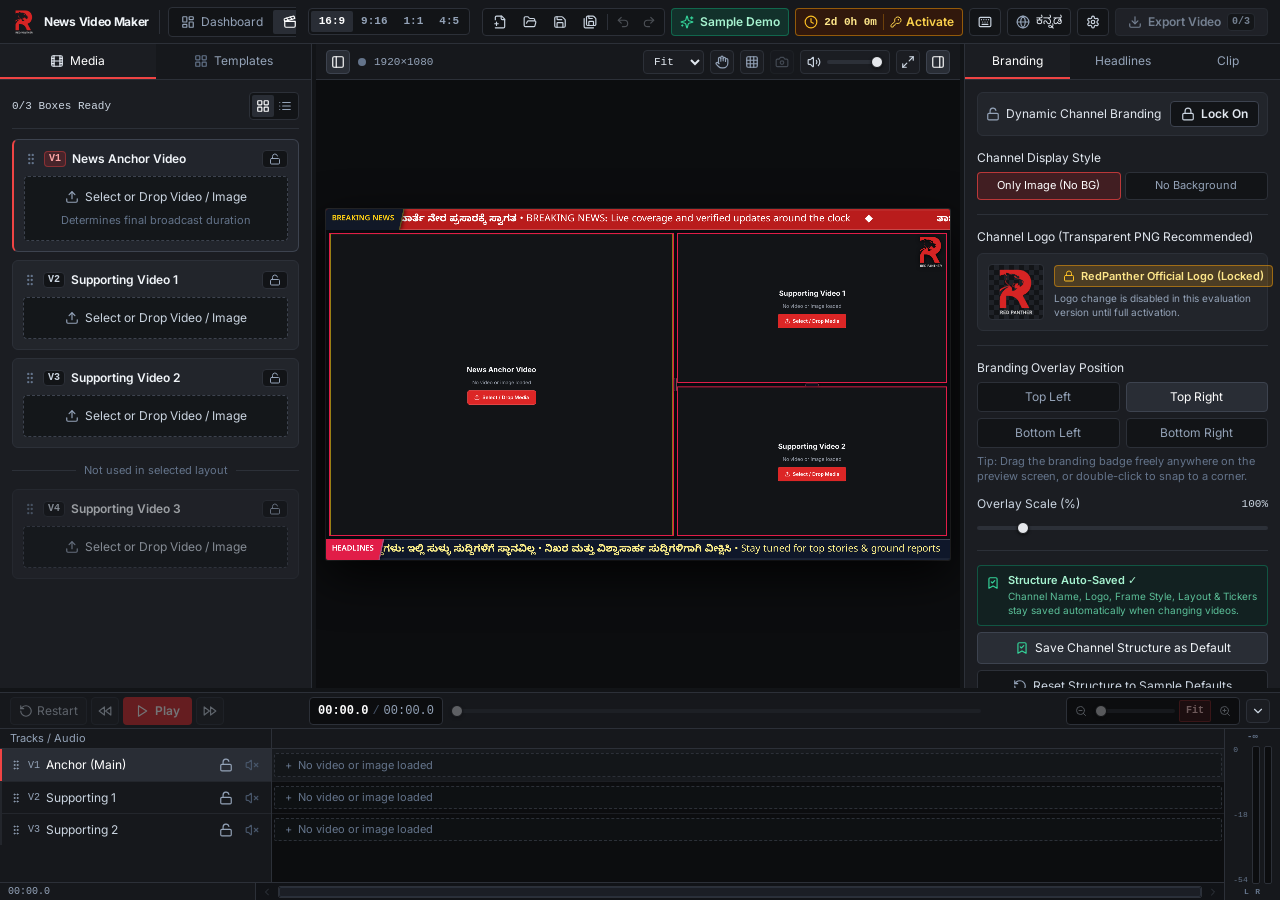
==== commit 149e1c0b: "Add 2-Day Free Trial and RedPanther Full-Time Offline Activation Key" ====
--- a/index.html
+++ b/index.html
@@ -21,8 +21,8 @@
     <link rel="icon" type="image/png" href="./icon.png" />
     <link rel="apple-touch-icon" href="./icon.png" />
     <title>News Video Maker — RedPanther</title>
-    <script type="module" crossorigin src="./assets/index-DQSX2d4i.js"></script>
-    <link rel="stylesheet" crossorigin href="./assets/index-dlm2RJv6.css">
+    <script type="module" crossorigin src="./assets/index-Cidk50TL.js"></script>
+    <link rel="stylesheet" crossorigin href="./assets/index-D697awbY.css">
   </head>
   <body class="bg-studio-bg text-gray-100 antialiased selection:bg-rose-600 selection:text-white overflow-hidden">
     <div id="root"></div>
--- a/assets/index-D697awbY.css
+++ b/assets/index-D697awbY.css
@@ -0,0 +1 @@
+@font-face{font-family:Inter;font-style:normal;font-display:swap;font-weight:400;src:url(./inter-cyrillic-ext-400-normal-BQZuk6qB.woff2) format("woff2"),url(./inter-cyrillic-ext-400-normal-DQukG94-.woff) format("woff");unicode-range:U+0460-052F,U+1C80-1C8A,U+20B4,U+2DE0-2DFF,U+A640-A69F,U+FE2E-FE2F}@font-face{font-family:Inter;font-style:normal;font-display:swap;font-weight:400;src:url(./inter-cyrillic-400-normal-obahsSVq.woff2) format("woff2"),url(./inter-cyrillic-400-normal-HOLc17fK.woff) format("woff");unicode-range:U+0301,U+0400-045F,U+0490-0491,U+04B0-04B1,U+2116}@font-face{font-family:Inter;font-style:normal;font-display:swap;font-weight:400;src:url(./inter-greek-ext-400-normal-DGGRlc-M.woff2) format("woff2"),url(./inter-greek-ext-400-normal-KugGGMne.woff) format("woff");unicode-range:U+1F00-1FFF}@font-face{font-family:Inter;font-style:normal;font-display:swap;font-weight:400;src:url(./inter-greek-400-normal-B4URO6DV.woff2) format("woff2"),url(./inter-greek-400-normal-q2sYcFCs.woff) format("woff");unicode-range:U+0370-0377,U+037A-037F,U+0384-038A,U+038C,U+038E-03A1,U+03A3-03FF}@font-face{font-family:Inter;font-style:normal;font-display:swap;font-weight:400;src:url(./inter-vietnamese-400-normal-DMkecbls.woff2) format("woff2"),url(./inter-vietnamese-400-normal-Bbgyi5SW.woff) format("woff");unicode-range:U+0102-0103,U+0110-0111,U+0128-0129,U+0168-0169,U+01A0-01A1,U+01AF-01B0,U+0300-0301,U+0303-0304,U+0308-0309,U+0323,U+0329,U+1EA0-1EF9,U+20AB}@font-face{font-family:Inter;font-style:normal;font-display:swap;font-weight:400;src:url(./inter-latin-ext-400-normal-C1nco2VV.woff2) format("woff2"),url(./inter-latin-ext-400-normal-77YHD8bZ.woff) format("woff");unicode-range:U+0100-02BA,U+02BD-02C5,U+02C7-02CC,U+02CE-02D7,U+02DD-02FF,U+0304,U+0308,U+0329,U+1D00-1DBF,U+1E00-1E9F,U+1EF2-1EFF,U+2020,U+20A0-20AB,U+20AD-20C0,U+2113,U+2C60-2C7F,U+A720-A7FF}@font-face{font-family:Inter;font-style:normal;font-display:swap;font-weight:400;src:url(./inter-latin-400-normal-C38fXH4l.woff2) format("woff2"),url(./inter-latin-400-normal-CyCys3Eg.woff) format("woff");unicode-range:U+0000-00FF,U+0131,U+0152-0153,U+02BB-02BC,U+02C6,U+02DA,U+02DC,U+0304,U+0308,U+0329,U+2000-206F,U+20AC,U+2122,U+2191,U+2193,U+2212,U+2215,U+FEFF,U+FFFD}@font-face{font-family:Inter;font-style:normal;font-display:swap;font-weight:600;src:url(./inter-cyrillic-ext-600-normal-Dfes3d0z.woff2) format("woff2"),url(./inter-cyrillic-ext-600-normal-Bcila6Z-.woff) format("woff");unicode-range:U+0460-052F,U+1C80-1C8A,U+20B4,U+2DE0-2DFF,U+A640-A69F,U+FE2E-FE2F}@font-face{font-family:Inter;font-style:normal;font-display:swap;font-weight:600;src:url(./inter-cyrillic-600-normal-CWCymEST.woff2) format("woff2"),url(./inter-cyrillic-600-normal-4D_pXhcN.woff) format("woff");unicode-range:U+0301,U+0400-045F,U+0490-0491,U+04B0-04B1,U+2116}@font-face{font-family:Inter;font-style:normal;font-display:swap;font-weight:600;src:url(./inter-greek-ext-600-normal-DRtmH8MT.woff2) format("woff2"),url(./inter-greek-ext-600-normal-B8X0CLgF.woff) format("woff");unicode-range:U+1F00-1FFF}@font-face{font-family:Inter;font-style:normal;font-display:swap;font-weight:600;src:url(./inter-greek-600-normal-plRanbMR.woff2) format("woff2"),url(./inter-greek-600-normal-BZpKdvQh.woff) format("woff");unicode-range:U+0370-0377,U+037A-037F,U+0384-038A,U+038C,U+038E-03A1,U+03A3-03FF}@font-face{font-family:Inter;font-style:normal;font-display:swap;font-weight:600;src:url(./inter-vietnamese-600-normal-Cc8MFFhd.woff2) format("woff2"),url(./inter-vietnamese-600-normal-BuLX-rYi.woff) format("woff");unicode-range:U+0102-0103,U+0110-0111,U+0128-0129,U+0168-0169,U+01A0-01A1,U+01AF-01B0,U+0300-0301,U+0303-0304,U+0308-0309,U+0323,U+0329,U+1EA0-1EF9,U+20AB}@font-face{font-family:Inter;font-style:normal;font-display:swap;font-weight:600;src:url(./inter-latin-ext-600-normal-D2bJ5OIk.woff2) format("woff2"),url(./inter-latin-ext-600-normal-CIVaiw4L.woff) format("woff");unicode-range:U+0100-02BA,U+02BD-02C5,U+02C7-02CC,U+02CE-02D7,U+02DD-02FF,U+0304,U+0308,U+0329,U+1D00-1DBF,U+1E00-1E9F,U+1EF2-1EFF,U+2020,U+20A0-20AB,U+20AD-20C0,U+2113,U+2C60-2C7F,U+A720-A7FF}@font-face{font-family:Inter;font-style:normal;font-display:swap;font-weight:600;src:url(./inter-latin-600-normal-LgqL8muc.woff2) format("woff2"),url(./inter-latin-600-normal-CiBQ2DWP.woff) format("woff");unicode-range:U+0000-00FF,U+0131,U+0152-0153,U+02BB-02BC,U+02C6,U+02DA,U+02DC,U+0304,U+0308,U+0329,U+2000-206F,U+20AC,U+2122,U+2191,U+2193,U+2212,U+2215,U+FEFF,U+FFFD}@font-face{font-family:Inter;font-style:normal;font-display:swap;font-weight:700;src:url(./inter-cyrillic-ext-700-normal-BjwYoWNd.woff2) format("woff2"),url(./inter-cyrillic-ext-700-normal-LO58E6JB.woff) format("woff");unicode-range:U+0460-052F,U+1C80-1C8A,U+20B4,U+2DE0-2DFF,U+A640-A69F,U+FE2E-FE2F}@font-face{font-family:Inter;font-style:normal;font-display:swap;font-weight:700;src:url(./inter-cyrillic-700-normal-CjBOestx.woff2) format("woff2"),url(./inter-cyrillic-700-normal-DrXBdSj3.woff) format("woff");unicode-range:U+0301,U+0400-045F,U+0490-0491,U+04B0-04B1,U+2116}@font-face{font-family:Inter;font-style:normal;font-display:swap;font-weight:700;src:url(./inter-greek-ext-700-normal-qfdV9bQt.woff2) format("woff2"),url(./inter-greek-ext-700-normal-BoQ6DsYi.woff) format("woff");unicode-range:U+1F00-1FFF}@font-face{font-family:Inter;font-style:normal;font-display:swap;font-weight:700;src:url(./inter-greek-700-normal-C3JjAnD8.woff2) format("woff2"),url(./inter-greek-700-normal-BUv2fZ6O.woff) format("woff");unicode-range:U+0370-0377,U+037A-037F,U+0384-038A,U+038C,U+038E-03A1,U+03A3-03FF}@font-face{font-family:Inter;font-style:normal;font-display:swap;font-weight:700;src:url(./inter-vietnamese-700-normal-DlLaEgI2.woff2) format("woff2"),url(./inter-vietnamese-700-normal-BZaoP0fm.woff) format("woff");unicode-range:U+0102-0103,U+0110-0111,U+0128-0129,U+0168-0169,U+01A0-01A1,U+01AF-01B0,U+0300-0301,U+0303-0304,U+0308-0309,U+0323,U+0329,U+1EA0-1EF9,U+20AB}@font-face{font-family:Inter;font-style:normal;font-display:swap;font-weight:700;src:url(./inter-latin-ext-700-normal-Ca8adRJv.woff2) format("woff2"),url(./inter-latin-ext-700-normal-TidjK2hL.woff) format("woff");unicode-range:U+0100-02BA,U+02BD-02C5,U+02C7-02CC,U+02CE-02D7,U+02DD-02FF,U+0304,U+0308,U+0329,U+1D00-1DBF,U+1E00-1E9F,U+1EF2-1EFF,U+2020,U+20A0-20AB,U+20AD-20C0,U+2113,U+2C60-2C7F,U+A720-A7FF}@font-face{font-family:Inter;font-style:normal;font-display:swap;font-weight:700;src:url(./inter-latin-700-normal-Yt3aPRUw.woff2) format("woff2"),url(./inter-latin-700-normal-BLAVimhd.woff) format("woff");unicode-range:U+0000-00FF,U+0131,U+0152-0153,U+02BB-02BC,U+02C6,U+02DA,U+02DC,U+0304,U+0308,U+0329,U+2000-206F,U+20AC,U+2122,U+2191,U+2193,U+2212,U+2215,U+FEFF,U+FFFD}@font-face{font-family:Inter;font-style:normal;font-display:swap;font-weight:800;src:url(./inter-cyrillic-ext-800-normal-BZOjs1Xv.woff2) format("woff2"),url(./inter-cyrillic-ext-800-normal-Ca-gJeZY.woff) format("woff");unicode-range:U+0460-052F,U+1C80-1C8A,U+20B4,U+2DE0-2DFF,U+A640-A69F,U+FE2E-FE2F}@font-face{font-family:Inter;font-style:normal;font-display:swap;font-weight:800;src:url(./inter-cyrillic-800-normal-C7MGvYyJ.woff2) format("woff2"),url(./inter-cyrillic-800-normal-CCHyn08d.woff) format("woff");unicode-range:U+0301,U+0400-045F,U+0490-0491,U+04B0-04B1,U+2116}@font-face{font-family:Inter;font-style:normal;font-display:swap;font-weight:800;src:url(./inter-greek-ext-800-normal-B--PVpEC.woff2) format("woff2"),url(./inter-greek-ext-800-normal-DUe57HfS.woff) format("woff");unicode-range:U+1F00-1FFF}@font-face{font-family:Inter;font-style:normal;font-display:swap;font-weight:800;src:url(./inter-greek-800-normal-CLIouy3y.woff2) format("woff2"),url(./inter-greek-800-normal-BU00tryP.woff) format("woff");unicode-range:U+0370-0377,U+037A-037F,U+0384-038A,U+038C,U+038E-03A1,U+03A3-03FF}@font-face{font-family:Inter;font-style:normal;font-display:swap;font-weight:800;src:url(./inter-vietnamese-800-normal-Cm7tD1pz.woff2) format("woff2"),url(./inter-vietnamese-800-normal-DDlpr_Ee.woff) format("woff");unicode-range:U+0102-0103,U+0110-0111,U+0128-0129,U+0168-0169,U+01A0-01A1,U+01AF-01B0,U+0300-0301,U+0303-0304,U+0308-0309,U+0323,U+0329,U+1EA0-1EF9,U+20AB}@font-face{font-family:Inter;font-style:normal;font-display:swap;font-weight:800;src:url(./inter-latin-ext-800-normal-DZJjya6U.woff2) format("woff2"),url(./inter-latin-ext-800-normal-BOMpwxm3.woff) format("woff");unicode-range:U+0100-02BA,U+02BD-02C5,U+02C7-02CC,U+02CE-02D7,U+02DD-02FF,U+0304,U+0308,U+0329,U+1D00-1DBF,U+1E00-1E9F,U+1EF2-1EFF,U+2020,U+20A0-20AB,U+20AD-20C0,U+2113,U+2C60-2C7F,U+A720-A7FF}@font-face{font-family:Inter;font-style:normal;font-display:swap;font-weight:800;src:url(./inter-latin-800-normal-BYj_oED-.woff2) format("woff2"),url(./inter-latin-800-normal-D1mf63XC.woff) format("woff");unicode-range:U+0000-00FF,U+0131,U+0152-0153,U+02BB-02BC,U+02C6,U+02DA,U+02DC,U+0304,U+0308,U+0329,U+2000-206F,U+20AC,U+2122,U+2191,U+2193,U+2212,U+2215,U+FEFF,U+FFFD}@font-face{font-family:Noto Sans Kannada;font-style:normal;font-display:swap;font-weight:400;src:url(./noto-sans-kannada-kannada-400-normal-Bsa1cm6S.woff2) format("woff2"),url(./noto-sans-kannada-kannada-400-normal-iJYWxeFc.woff) format("woff");unicode-range:U+0951-0952,U+0964-0965,U+0C80-0CF3,U+1CD0,U+1CD2-1CD3,U+1CDA,U+1CF2,U+1CF4,U+200C-200D,U+20B9,U+25CC,U+A830-A835}@font-face{font-family:Noto Sans Kannada;font-style:normal;font-display:swap;font-weight:400;src:url(./noto-sans-kannada-latin-ext-400-normal-CbPWf4xQ.woff2) format("woff2"),url(./noto-sans-kannada-latin-ext-400-normal-GNUGp1E4.woff) format("woff");unicode-range:U+0100-02BA,U+02BD-02C5,U+02C7-02CC,U+02CE-02D7,U+02DD-02FF,U+0304,U+0308,U+0329,U+1D00-1DBF,U+1E00-1E9F,U+1EF2-1EFF,U+2020,U+20A0-20AB,U+20AD-20C0,U+2113,U+2C60-2C7F,U+A720-A7FF}@font-face{font-family:Noto Sans Kannada;font-style:normal;font-display:swap;font-weight:400;src:url(./noto-sans-kannada-latin-400-normal-BUiE64PE.woff2) format("woff2"),url(./noto-sans-kannada-latin-400-normal-CR0rPRGy.woff) format("woff");unicode-range:U+0000-00FF,U+0131,U+0152-0153,U+02BB-02BC,U+02C6,U+02DA,U+02DC,U+0304,U+0308,U+0329,U+2000-206F,U+20AC,U+2122,U+2191,U+2193,U+2212,U+2215,U+FEFF,U+FFFD}@font-face{font-family:Noto Sans Kannada;font-style:normal;font-display:swap;font-weight:600;src:url(./noto-sans-kannada-kannada-600-normal-MY_sDt36.woff2) format("woff2"),url(./noto-sans-kannada-kannada-600-normal-iH-VikIG.woff) format("woff");unicode-range:U+0951-0952,U+0964-0965,U+0C80-0CF3,U+1CD0,U+1CD2-1CD3,U+1CDA,U+1CF2,U+1CF4,U+200C-200D,U+20B9,U+25CC,U+A830-A835}@font-face{font-family:Noto Sans Kannada;font-style:normal;font-display:swap;font-weight:600;src:url(./noto-sans-kannada-latin-ext-600-normal-e2AGdE0i.woff2) format("woff2"),url(./noto-sans-kannada-latin-ext-600-normal-BwVgEPDi.woff) format("woff");unicode-range:U+0100-02BA,U+02BD-02C5,U+02C7-02CC,U+02CE-02D7,U+02DD-02FF,U+0304,U+0308,U+0329,U+1D00-1DBF,U+1E00-1E9F,U+1EF2-1EFF,U+2020,U+20A0-20AB,U+20AD-20C0,U+2113,U+2C60-2C7F,U+A720-A7FF}@font-face{font-family:Noto Sans Kannada;font-style:normal;font-display:swap;font-weight:600;src:url(./noto-sans-kannada-latin-600-normal-CAzlyByY.woff2) format("woff2"),url(./noto-sans-kannada-latin-600-normal-Dfy7G3pq.woff) format("woff");unicode-range:U+0000-00FF,U+0131,U+0152-0153,U+02BB-02BC,U+02C6,U+02DA,U+02DC,U+0304,U+0308,U+0329,U+2000-206F,U+20AC,U+2122,U+2191,U+2193,U+2212,U+2215,U+FEFF,U+FFFD}@font-face{font-family:Noto Sans Kannada;font-style:normal;font-display:swap;font-weight:700;src:url(./noto-sans-kannada-kannada-700-normal-CZJiHcXC.woff2) format("woff2"),url(./noto-sans-kannada-kannada-700-normal-C928FzTL.woff) format("woff");unicode-range:U+0951-0952,U+0964-0965,U+0C80-0CF3,U+1CD0,U+1CD2-1CD3,U+1CDA,U+1CF2,U+1CF4,U+200C-200D,U+20B9,U+25CC,U+A830-A835}@font-face{font-family:Noto Sans Kannada;font-style:normal;font-display:swap;font-weight:700;src:url(./noto-sans-kannada-latin-ext-700-normal-B5jNiwyZ.woff2) format("woff2"),url(./noto-sans-kannada-latin-ext-700-normal-rdxla3z_.woff) format("woff");unicode-range:U+0100-02BA,U+02BD-02C5,U+02C7-02CC,U+02CE-02D7,U+02DD-02FF,U+0304,U+0308,U+0329,U+1D00-1DBF,U+1E00-1E9F,U+1EF2-1EFF,U+2020,U+20A0-20AB,U+20AD-20C0,U+2113,U+2C60-2C7F,U+A720-A7FF}@font-face{font-family:Noto Sans Kannada;font-style:normal;font-display:swap;font-weight:700;src:url(./noto-sans-kannada-latin-700-normal-DAYBXith.woff2) format("woff2"),url(./noto-sans-kannada-latin-700-normal--yTElnLW.woff) format("woff");unicode-range:U+0000-00FF,U+0131,U+0152-0153,U+02BB-02BC,U+02C6,U+02DA,U+02DC,U+0304,U+0308,U+0329,U+2000-206F,U+20AC,U+2122,U+2191,U+2193,U+2212,U+2215,U+FEFF,U+FFFD}@font-face{font-family:Noto Sans Kannada;font-style:normal;font-display:swap;font-weight:800;src:url(./noto-sans-kannada-kannada-800-normal-DTHhYlMp.woff2) format("woff2"),url(./noto-sans-kannada-kannada-800-normal-BD0Tb4Oq.woff) format("woff");unicode-range:U+0951-0952,U+0964-0965,U+0C80-0CF3,U+1CD0,U+1CD2-1CD3,U+1CDA,U+1CF2,U+1CF4,U+200C-200D,U+20B9,U+25CC,U+A830-A835}@font-face{font-family:Noto Sans Kannada;font-style:normal;font-display:swap;font-weight:800;src:url(./noto-sans-kannada-latin-ext-800-normal-D7OHvaGC.woff2) format("woff2"),url(./noto-sans-kannada-latin-ext-800-normal-DNXre-nY.woff) format("woff");unicode-range:U+0100-02BA,U+02BD-02C5,U+02C7-02CC,U+02CE-02D7,U+02DD-02FF,U+0304,U+0308,U+0329,U+1D00-1DBF,U+1E00-1E9F,U+1EF2-1EFF,U+2020,U+20A0-20AB,U+20AD-20C0,U+2113,U+2C60-2C7F,U+A720-A7FF}@font-face{font-family:Noto Sans Kannada;font-style:normal;font-display:swap;font-weight:800;src:url(./noto-sans-kannada-latin-800-normal-ByasKx-U.woff2) format("woff2"),url(./noto-sans-kannada-latin-800-normal-D86_PLcJ.woff) format("woff");unicode-range:U+0000-00FF,U+0131,U+0152-0153,U+02BB-02BC,U+02C6,U+02DA,U+02DC,U+0304,U+0308,U+0329,U+2000-206F,U+20AC,U+2122,U+2191,U+2193,U+2212,U+2215,U+FEFF,U+FFFD}*,:before,:after{--tw-border-spacing-x: 0;--tw-border-spacing-y: 0;--tw-translate-x: 0;--tw-translate-y: 0;--tw-rotate: 0;--tw-skew-x: 0;--tw-skew-y: 0;--tw-scale-x: 1;--tw-scale-y: 1;--tw-pan-x: ;--tw-pan-y: ;--tw-pinch-zoom: ;--tw-scroll-snap-strictness: proximity;--tw-gradient-from-position: ;--tw-gradient-via-position: ;--tw-gradient-to-position: ;--tw-ordinal: ;--tw-slashed-zero: ;--tw-numeric-figure: ;--tw-numeric-spacing: ;--tw-numeric-fraction: ;--tw-ring-inset: ;--tw-ring-offset-width: 0px;--tw-ring-offset-color: #fff;--tw-ring-color: rgb(59 130 246 / .5);--tw-ring-offset-shadow: 0 0 #0000;--tw-ring-shadow: 0 0 #0000;--tw-shadow: 0 0 #0000;--tw-shadow-colored: 0 0 #0000;--tw-blur: ;--tw-brightness: ;--tw-contrast: ;--tw-grayscale: ;--tw-hue-rotate: ;--tw-invert: ;--tw-saturate: ;--tw-sepia: ;--tw-drop-shadow: ;--tw-backdrop-blur: ;--tw-backdrop-brightness: ;--tw-backdrop-contrast: ;--tw-backdrop-grayscale: ;--tw-backdrop-hue-rotate: ;--tw-backdrop-invert: ;--tw-backdrop-opacity: ;--tw-backdrop-saturate: ;--tw-backdrop-sepia: ;--tw-contain-size: ;--tw-contain-layout: ;--tw-contain-paint: ;--tw-contain-style: }::backdrop{--tw-border-spacing-x: 0;--tw-border-spacing-y: 0;--tw-translate-x: 0;--tw-translate-y: 0;--tw-rotate: 0;--tw-skew-x: 0;--tw-skew-y: 0;--tw-scale-x: 1;--tw-scale-y: 1;--tw-pan-x: ;--tw-pan-y: ;--tw-pinch-zoom: ;--tw-scroll-snap-strictness: proximity;--tw-gradient-from-position: ;--tw-gradient-via-position: ;--tw-gradient-to-position: ;--tw-ordinal: ;--tw-slashed-zero: ;--tw-numeric-figure: ;--tw-numeric-spacing: ;--tw-numeric-fraction: ;--tw-ring-inset: ;--tw-ring-offset-width: 0px;--tw-ring-offset-color: #fff;--tw-ring-color: rgb(59 130 246 / .5);--tw-ring-offset-shadow: 0 0 #0000;--tw-ring-shadow: 0 0 #0000;--tw-shadow: 0 0 #0000;--tw-shadow-colored: 0 0 #0000;--tw-blur: ;--tw-brightness: ;--tw-contrast: ;--tw-grayscale: ;--tw-hue-rotate: ;--tw-invert: ;--tw-saturate: ;--tw-sepia: ;--tw-drop-shadow: ;--tw-backdrop-blur: ;--tw-backdrop-brightness: ;--tw-backdrop-contrast: ;--tw-backdrop-grayscale: ;--tw-backdrop-hue-rotate: ;--tw-backdrop-invert: ;--tw-backdrop-opacity: ;--tw-backdrop-saturate: ;--tw-backdrop-sepia: ;--tw-contain-size: ;--tw-contain-layout: ;--tw-contain-paint: ;--tw-contain-style: }*,:before,:after{box-sizing:border-box;border-width:0;border-style:solid;border-color:#e5e7eb}:before,:after{--tw-content: ""}html,:host{line-height:1.5;-webkit-text-size-adjust:100%;-moz-tab-size:4;-o-tab-size:4;tab-size:4;font-family:Inter,Noto Sans Kannada,Nirmala UI,Segoe UI,system-ui,sans-serif;font-feature-settings:normal;font-variation-settings:normal;-webkit-tap-highlight-color:transparent}body{margin:0;line-height:inherit}hr{height:0;color:inherit;border-top-width:1px}abbr:where([title]){-webkit-text-decoration:underline dotted;text-decoration:underline dotted}h1,h2,h3,h4,h5,h6{font-size:inherit;font-weight:inherit}a{color:inherit;text-decoration:inherit}b,strong{font-weight:bolder}code,kbd,samp,pre{font-family:ui-monospace,SFMono-Regular,Menlo,Monaco,Consolas,Liberation Mono,Courier New,monospace;font-feature-settings:normal;font-variation-settings:normal;font-size:1em}small{font-size:80%}sub,sup{font-size:75%;line-height:0;position:relative;vertical-align:baseline}sub{bottom:-.25em}sup{top:-.5em}table{text-indent:0;border-color:inherit;border-collapse:collapse}button,input,optgroup,select,textarea{font-family:inherit;font-feature-settings:inherit;font-variation-settings:inherit;font-size:100%;font-weight:inherit;line-height:inherit;letter-spacing:inherit;color:inherit;margin:0;padding:0}button,select{text-transform:none}button,input:where([type=button]),input:where([type=reset]),input:where([type=submit]){-webkit-appearance:button;background-color:transparent;background-image:none}:-moz-focusring{outline:auto}:-moz-ui-invalid{box-shadow:none}progress{vertical-align:baseline}::-webkit-inner-spin-button,::-webkit-outer-spin-button{height:auto}[type=search]{-webkit-appearance:textfield;outline-offset:-2px}::-webkit-search-decoration{-webkit-appearance:none}::-webkit-file-upload-button{-webkit-appearance:button;font:inherit}summary{display:list-item}blockquote,dl,dd,h1,h2,h3,h4,h5,h6,hr,figure,p,pre{margin:0}fieldset{margin:0;padding:0}legend{padding:0}ol,ul,menu{list-style:none;margin:0;padding:0}dialog{padding:0}textarea{resize:vertical}input::-moz-placeholder,textarea::-moz-placeholder{opacity:1;color:#9ca3af}input::placeholder,textarea::placeholder{opacity:1;color:#9ca3af}button,[role=button]{cursor:pointer}:disabled{cursor:default}img,svg,video,canvas,audio,iframe,embed,object{display:block;vertical-align:middle}img,video{max-width:100%;height:auto}[hidden]:where(:not([hidden=until-found])){display:none}html,body,#root{height:100%;width:100%;margin:0;padding:0;font-family:Inter,Noto Sans Kannada,Nirmala UI,Segoe UI,system-ui,sans-serif;background-color:#121417;color:#e5e7eb;text-rendering:optimizeLegibility;-webkit-font-smoothing:antialiased}.\!container{width:100%!important}.container{width:100%}@media (min-width: 640px){.\!container{max-width:640px!important}.container{max-width:640px}}@media (min-width: 768px){.\!container{max-width:768px!important}.container{max-width:768px}}@media (min-width: 1024px){.\!container{max-width:1024px!important}.container{max-width:1024px}}@media (min-width: 1280px){.\!container{max-width:1280px!important}.container{max-width:1280px}}@media (min-width: 1536px){.\!container{max-width:1536px!important}.container{max-width:1536px}}.pointer-events-none{pointer-events:none}.pointer-events-auto{pointer-events:auto}.visible{visibility:visible}.static{position:static}.fixed{position:fixed}.absolute{position:absolute}.relative{position:relative}.inset-0{top:0;right:0;bottom:0;left:0}.inset-1{top:.25rem;right:.25rem;bottom:.25rem;left:.25rem}.inset-2\.5{top:.625rem;right:.625rem;bottom:.625rem;left:.625rem}.inset-3{top:.75rem;right:.75rem;bottom:.75rem;left:.75rem}.inset-x-0{left:0;right:0}.bottom-0{bottom:0}.bottom-4{bottom:1rem}.left-0{left:0}.left-2{left:.5rem}.right-0{right:0}.right-1\.5{right:.375rem}.right-2{right:.5rem}.right-4{right:1rem}.top-0{top:0}.top-0\.5{top:.125rem}.top-1\/2{top:50%}.top-14{top:3.5rem}.z-10{z-index:10}.z-20{z-index:20}.z-50{z-index:50}.z-\[15\]{z-index:15}.z-\[300\]{z-index:300}.z-\[5\]{z-index:5}.z-\[6\]{z-index:6}.z-\[9999\]{z-index:9999}.col-span-2{grid-column:span 2 / span 2}.mx-0\.5{margin-left:.125rem;margin-right:.125rem}.mx-1{margin-left:.25rem;margin-right:.25rem}.mx-auto{margin-left:auto;margin-right:auto}.my-0\.5{margin-top:.125rem;margin-bottom:.125rem}.-ml-\[4\.5px\]{margin-left:-4.5px}.mb-2{margin-bottom:.5rem}.mb-2\.5{margin-bottom:.625rem}.ml-0\.5{margin-left:.125rem}.ml-1{margin-left:.25rem}.ml-2{margin-left:.5rem}.mt-0\.5{margin-top:.125rem}.mt-1{margin-top:.25rem}.mt-2{margin-top:.5rem}.line-clamp-2{overflow:hidden;display:-webkit-box;-webkit-box-orient:vertical;-webkit-line-clamp:2}.block{display:block}.inline-block{display:inline-block}.flex{display:flex}.inline-flex{display:inline-flex}.grid{display:grid}.hidden{display:none}.aspect-video{aspect-ratio:16 / 9}.h-0\.5{height:.125rem}.h-1{height:.25rem}.h-1\.5{height:.375rem}.h-10{height:2.5rem}.h-11{height:2.75rem}.h-12{height:3rem}.h-14{height:3.5rem}.h-2{height:.5rem}.h-2\.5{height:.625rem}.h-3{height:.75rem}.h-3\.5{height:.875rem}.h-4{height:1rem}.h-48{height:12rem}.h-5{height:1.25rem}.h-6{height:1.5rem}.h-7{height:1.75rem}.h-8{height:2rem}.h-9{height:2.25rem}.h-\[18px\]{height:18px}.h-\[26px\]{height:26px}.h-\[46px\]{height:46px}.h-full{height:100%}.h-px{height:1px}.h-screen{height:100vh}.max-h-48{max-height:12rem}.max-h-60{max-height:15rem}.max-h-\[calc\(100vh-2rem\)\]{max-height:calc(100vh - 2rem)}.max-h-full{max-height:100%}.min-h-0{min-height:0px}.min-h-\[340px\]{min-height:340px}.min-h-full{min-height:100%}.w-0\.5{width:.125rem}.w-1{width:.25rem}.w-1\.5{width:.375rem}.w-10{width:2.5rem}.w-11{width:2.75rem}.w-12{width:3rem}.w-14{width:3.5rem}.w-16{width:4rem}.w-2{width:.5rem}.w-2\.5{width:.625rem}.w-20{width:5rem}.w-3{width:.75rem}.w-3\.5{width:.875rem}.w-4{width:1rem}.w-44{width:11rem}.w-48{width:12rem}.w-5{width:1.25rem}.w-6{width:1.5rem}.w-7{width:1.75rem}.w-8{width:2rem}.w-full{width:100%}.w-px{width:1px}.w-screen{width:100vw}.min-w-0{min-width:0px}.min-w-\[212px\]{min-width:212px}.min-w-\[56px\]{min-width:56px}.min-w-\[60px\]{min-width:60px}.min-w-full{min-width:100%}.max-w-2xl{max-width:42rem}.max-w-3xl{max-width:48rem}.max-w-4xl{max-width:56rem}.max-w-5xl{max-width:64rem}.max-w-\[140px\]{max-width:140px}.max-w-\[264px\]{max-width:264px}.max-w-full{max-width:100%}.max-w-lg{max-width:32rem}.max-w-md{max-width:28rem}.max-w-sm{max-width:24rem}.flex-1{flex:1 1 0%}.shrink{flex-shrink:1}.shrink-0{flex-shrink:0}.-translate-x-full{--tw-translate-x: -100%;transform:translate(var(--tw-translate-x),var(--tw-translate-y)) rotate(var(--tw-rotate)) skew(var(--tw-skew-x)) skewY(var(--tw-skew-y)) scaleX(var(--tw-scale-x)) scaleY(var(--tw-scale-y))}.-translate-y-1\/2{--tw-translate-y: -50%;transform:translate(var(--tw-translate-x),var(--tw-translate-y)) rotate(var(--tw-rotate)) skew(var(--tw-skew-x)) skewY(var(--tw-skew-y)) scaleX(var(--tw-scale-x)) scaleY(var(--tw-scale-y))}.translate-x-0\.5{--tw-translate-x: .125rem;transform:translate(var(--tw-translate-x),var(--tw-translate-y)) rotate(var(--tw-rotate)) skew(var(--tw-skew-x)) skewY(var(--tw-skew-y)) scaleX(var(--tw-scale-x)) scaleY(var(--tw-scale-y))}.translate-x-3\.5{--tw-translate-x: .875rem;transform:translate(var(--tw-translate-x),var(--tw-translate-y)) rotate(var(--tw-rotate)) skew(var(--tw-skew-x)) skewY(var(--tw-skew-y)) scaleX(var(--tw-scale-x)) scaleY(var(--tw-scale-y))}.scale-110{--tw-scale-x: 1.1;--tw-scale-y: 1.1;transform:translate(var(--tw-translate-x),var(--tw-translate-y)) rotate(var(--tw-rotate)) skew(var(--tw-skew-x)) skewY(var(--tw-skew-y)) scaleX(var(--tw-scale-x)) scaleY(var(--tw-scale-y))}.transform{transform:translate(var(--tw-translate-x),var(--tw-translate-y)) rotate(var(--tw-rotate)) skew(var(--tw-skew-x)) skewY(var(--tw-skew-y)) scaleX(var(--tw-scale-x)) scaleY(var(--tw-scale-y))}@keyframes spin{to{transform:rotate(360deg)}}.animate-spin{animation:spin 1s linear infinite}.cursor-col-resize{cursor:col-resize}.cursor-default{cursor:default}.cursor-ew-resize{cursor:ew-resize}.cursor-grab{cursor:grab}.cursor-grabbing{cursor:grabbing}.cursor-not-allowed{cursor:not-allowed}.cursor-pointer{cursor:pointer}.cursor-row-resize{cursor:row-resize}.select-none{-webkit-user-select:none;-moz-user-select:none;user-select:none}.resize-y{resize:vertical}.resize{resize:both}.grid-cols-1{grid-template-columns:repeat(1,minmax(0,1fr))}.grid-cols-2{grid-template-columns:repeat(2,minmax(0,1fr))}.grid-cols-3{grid-template-columns:repeat(3,minmax(0,1fr))}.flex-col{flex-direction:column}.flex-wrap{flex-wrap:wrap}.items-start{align-items:flex-start}.items-center{align-items:center}.items-stretch{align-items:stretch}.justify-end{justify-content:flex-end}.justify-center{justify-content:center}.justify-between{justify-content:space-between}.gap-0\.5{gap:.125rem}.gap-1{gap:.25rem}.gap-1\.5{gap:.375rem}.gap-2{gap:.5rem}.gap-2\.5{gap:.625rem}.gap-3{gap:.75rem}.gap-3\.5{gap:.875rem}.gap-4{gap:1rem}.space-y-0\.5>:not([hidden])~:not([hidden]){--tw-space-y-reverse: 0;margin-top:calc(.125rem * calc(1 - var(--tw-space-y-reverse)));margin-bottom:calc(.125rem * var(--tw-space-y-reverse))}.space-y-1>:not([hidden])~:not([hidden]){--tw-space-y-reverse: 0;margin-top:calc(.25rem * calc(1 - var(--tw-space-y-reverse)));margin-bottom:calc(.25rem * var(--tw-space-y-reverse))}.space-y-1\.5>:not([hidden])~:not([hidden]){--tw-space-y-reverse: 0;margin-top:calc(.375rem * calc(1 - var(--tw-space-y-reverse)));margin-bottom:calc(.375rem * var(--tw-space-y-reverse))}.space-y-2>:not([hidden])~:not([hidden]){--tw-space-y-reverse: 0;margin-top:calc(.5rem * calc(1 - var(--tw-space-y-reverse)));margin-bottom:calc(.5rem * var(--tw-space-y-reverse))}.space-y-2\.5>:not([hidden])~:not([hidden]){--tw-space-y-reverse: 0;margin-top:calc(.625rem * calc(1 - var(--tw-space-y-reverse)));margin-bottom:calc(.625rem * var(--tw-space-y-reverse))}.space-y-3>:not([hidden])~:not([hidden]){--tw-space-y-reverse: 0;margin-top:calc(.75rem * calc(1 - var(--tw-space-y-reverse)));margin-bottom:calc(.75rem * var(--tw-space-y-reverse))}.space-y-3\.5>:not([hidden])~:not([hidden]){--tw-space-y-reverse: 0;margin-top:calc(.875rem * calc(1 - var(--tw-space-y-reverse)));margin-bottom:calc(.875rem * var(--tw-space-y-reverse))}.space-y-4>:not([hidden])~:not([hidden]){--tw-space-y-reverse: 0;margin-top:calc(1rem * calc(1 - var(--tw-space-y-reverse)));margin-bottom:calc(1rem * var(--tw-space-y-reverse))}.space-y-5>:not([hidden])~:not([hidden]){--tw-space-y-reverse: 0;margin-top:calc(1.25rem * calc(1 - var(--tw-space-y-reverse)));margin-bottom:calc(1.25rem * var(--tw-space-y-reverse))}.divide-y>:not([hidden])~:not([hidden]){--tw-divide-y-reverse: 0;border-top-width:calc(1px * calc(1 - var(--tw-divide-y-reverse)));border-bottom-width:calc(1px * var(--tw-divide-y-reverse))}.divide-studio-border>:not([hidden])~:not([hidden]){--tw-divide-opacity: 1;border-color:rgb(44 48 56 / var(--tw-divide-opacity, 1))}.divide-studio-border\/50>:not([hidden])~:not([hidden]){border-color:#2c303880}.divide-studio-border\/60>:not([hidden])~:not([hidden]){border-color:#2c303899}.self-end{align-self:flex-end}.overflow-auto{overflow:auto}.overflow-hidden{overflow:hidden}.overflow-x-auto{overflow-x:auto}.overflow-y-auto{overflow-y:auto}.overflow-x-hidden{overflow-x:hidden}.overflow-y-hidden{overflow-y:hidden}.truncate{overflow:hidden;text-overflow:ellipsis;white-space:nowrap}.whitespace-nowrap{white-space:nowrap}.break-words{overflow-wrap:break-word}.break-all{word-break:break-all}.rounded{border-radius:.25rem}.rounded-2xl{border-radius:1rem}.rounded-full{border-radius:9999px}.rounded-lg{border-radius:.5rem}.rounded-md{border-radius:.375rem}.rounded-sm{border-radius:.125rem}.rounded-xl{border-radius:.75rem}.rounded-b-sm{border-bottom-right-radius:.125rem;border-bottom-left-radius:.125rem}.border{border-width:1px}.border-2{border-width:2px}.border-b{border-bottom-width:1px}.border-b-2{border-bottom-width:2px}.border-l{border-left-width:1px}.border-l-2{border-left-width:2px}.border-r{border-right-width:1px}.border-t{border-top-width:1px}.border-t-2{border-top-width:2px}.border-dashed{border-style:dashed}.border-amber-400{--tw-border-opacity: 1;border-color:rgb(251 191 36 / var(--tw-border-opacity, 1))}.border-amber-400\/45{border-color:#fbbf2473}.border-amber-500\/30{border-color:#f59e0b4d}.border-amber-500\/35{border-color:#f59e0b59}.border-amber-500\/40{border-color:#f59e0b66}.border-amber-500\/45{border-color:#f59e0b73}.border-amber-500\/50{border-color:#f59e0b80}.border-amber-500\/70{border-color:#f59e0bb3}.border-emerald-500\/20{border-color:#10b98133}.border-emerald-500\/30{border-color:#10b9814d}.border-emerald-500\/35{border-color:#10b98159}.border-emerald-500\/40{border-color:#10b98166}.border-emerald-500\/50{border-color:#10b98180}.border-emerald-500\/70{border-color:#10b981b3}.border-red-400\/50{border-color:#f8717180}.border-red-400\/80{border-color:#f87171cc}.border-red-500{--tw-border-opacity: 1;border-color:rgb(239 68 68 / var(--tw-border-opacity, 1))}.border-red-500\/40{border-color:#ef444466}.border-red-500\/50{border-color:#ef444480}.border-red-500\/70{border-color:#ef4444b3}.border-red-500\/80{border-color:#ef4444cc}.border-rose-500\/40{border-color:#f43f5e66}.border-rose-500\/50{border-color:#f43f5e80}.border-sky-200\/80{border-color:#bae6fdcc}.border-sky-400{--tw-border-opacity: 1;border-color:rgb(56 189 248 / var(--tw-border-opacity, 1))}.border-sky-400\/35{border-color:#38bdf859}.border-sky-400\/45{border-color:#38bdf873}.border-sky-400\/50{border-color:#38bdf880}.border-sky-500\/40{border-color:#0ea5e966}.border-slate-500\/20{border-color:#64748b33}.border-slate-500\/50{border-color:#64748b80}.border-slate-700{--tw-border-opacity: 1;border-color:rgb(51 65 85 / var(--tw-border-opacity, 1))}.border-slate-700\/80{border-color:#334155cc}.border-slate-800{--tw-border-opacity: 1;border-color:rgb(30 41 59 / var(--tw-border-opacity, 1))}.border-studio-border{--tw-border-opacity: 1;border-color:rgb(44 48 56 / var(--tw-border-opacity, 1))}.border-studio-border\/50{border-color:#2c303880}.border-studio-borderLight{--tw-border-opacity: 1;border-color:rgb(61 67 79 / var(--tw-border-opacity, 1))}.border-transparent{border-color:transparent}.border-white\/20{border-color:#fff3}.border-white\/25{border-color:#ffffff40}.border-b-red-500{--tw-border-opacity: 1;border-bottom-color:rgb(239 68 68 / var(--tw-border-opacity, 1))}.border-b-studio-border\/60{border-bottom-color:#2c303899}.border-l-amber-400{--tw-border-opacity: 1;border-left-color:rgb(251 191 36 / var(--tw-border-opacity, 1))}.border-l-red-400{--tw-border-opacity: 1;border-left-color:rgb(248 113 113 / var(--tw-border-opacity, 1))}.border-l-red-500{--tw-border-opacity: 1;border-left-color:rgb(239 68 68 / var(--tw-border-opacity, 1))}.border-l-sky-400{--tw-border-opacity: 1;border-left-color:rgb(56 189 248 / var(--tw-border-opacity, 1))}.border-l-transparent{border-left-color:transparent}.border-t-red-500{--tw-border-opacity: 1;border-top-color:rgb(239 68 68 / var(--tw-border-opacity, 1))}.bg-\[\#080a0f\]{--tw-bg-opacity: 1;background-color:rgb(8 10 15 / var(--tw-bg-opacity, 1))}.bg-\[\#0b0e16\]{--tw-bg-opacity: 1;background-color:rgb(11 14 22 / var(--tw-bg-opacity, 1))}.bg-\[\#111317\]{--tw-bg-opacity: 1;background-color:rgb(17 19 23 / var(--tw-bg-opacity, 1))}.bg-\[\#1e3852\]{--tw-bg-opacity: 1;background-color:rgb(30 56 82 / var(--tw-bg-opacity, 1))}.bg-\[\#1e3852\]\/30{background-color:#1e38524d}.bg-\[\#4b3619\]{--tw-bg-opacity: 1;background-color:rgb(75 54 25 / var(--tw-bg-opacity, 1))}.bg-\[\#6b1d21\]{--tw-bg-opacity: 1;background-color:rgb(107 29 33 / var(--tw-bg-opacity, 1))}.bg-amber-200{--tw-bg-opacity: 1;background-color:rgb(253 230 138 / var(--tw-bg-opacity, 1))}.bg-amber-400{--tw-bg-opacity: 1;background-color:rgb(251 191 36 / var(--tw-bg-opacity, 1))}.bg-amber-500{--tw-bg-opacity: 1;background-color:rgb(245 158 11 / var(--tw-bg-opacity, 1))}.bg-amber-500\/10{background-color:#f59e0b1a}.bg-amber-500\/15{background-color:#f59e0b26}.bg-amber-500\/20{background-color:#f59e0b33}.bg-amber-950\/15{background-color:#451a0326}.bg-amber-950\/25{background-color:#451a0340}.bg-amber-950\/30{background-color:#451a034d}.bg-amber-950\/35{background-color:#451a0359}.bg-amber-950\/45{background-color:#451a0373}.bg-amber-950\/50{background-color:#451a0380}.bg-amber-950\/60{background-color:#451a0399}.bg-amber-950\/95{background-color:#451a03f2}.bg-black\/25{background-color:#00000040}.bg-black\/35{background-color:#00000059}.bg-black\/40{background-color:#0006}.bg-black\/60{background-color:#0009}.bg-black\/70{background-color:#000000b3}.bg-black\/75{background-color:#000000bf}.bg-black\/90{background-color:#000000e6}.bg-emerald-400{--tw-bg-opacity: 1;background-color:rgb(52 211 153 / var(--tw-bg-opacity, 1))}.bg-emerald-500\/10{background-color:#10b9811a}.bg-emerald-500\/15{background-color:#10b98126}.bg-emerald-500\/20{background-color:#10b98133}.bg-emerald-600{--tw-bg-opacity: 1;background-color:rgb(5 150 105 / var(--tw-bg-opacity, 1))}.bg-emerald-600\/20{background-color:#05966933}.bg-emerald-900\/60{background-color:#064e3b99}.bg-emerald-950\/30{background-color:#022c224d}.bg-emerald-950\/35{background-color:#022c2259}.bg-emerald-950\/50{background-color:#022c2280}.bg-emerald-950\/95{background-color:#022c22f2}.bg-red-500{--tw-bg-opacity: 1;background-color:rgb(239 68 68 / var(--tw-bg-opacity, 1))}.bg-red-500\/10{background-color:#ef44441a}.bg-red-500\/20{background-color:#ef444433}.bg-red-600{--tw-bg-opacity: 1;background-color:rgb(220 38 38 / var(--tw-bg-opacity, 1))}.bg-red-600\/20{background-color:#dc262633}.bg-red-600\/90{background-color:#dc2626e6}.bg-red-700{--tw-bg-opacity: 1;background-color:rgb(185 28 28 / var(--tw-bg-opacity, 1))}.bg-red-950\/25{background-color:#450a0a40}.bg-red-950\/30{background-color:#450a0a4d}.bg-red-950\/90{background-color:#450a0ae6}.bg-rose-500{--tw-bg-opacity: 1;background-color:rgb(244 63 94 / var(--tw-bg-opacity, 1))}.bg-rose-500\/20{background-color:#f43f5e33}.bg-rose-950\/40{background-color:#4c051966}.bg-rose-950\/60{background-color:#4c051999}.bg-rose-950\/95{background-color:#4c0519f2}.bg-sky-400\/80{background-color:#38bdf8cc}.bg-sky-500\/20{background-color:#0ea5e933}.bg-sky-950\/25{background-color:#082f4940}.bg-sky-950\/30{background-color:#082f494d}.bg-sky-950\/95{background-color:#082f49f2}.bg-slate-400\/65{background-color:#94a3b8a6}.bg-slate-500{--tw-bg-opacity: 1;background-color:rgb(100 116 139 / var(--tw-bg-opacity, 1))}.bg-slate-600\/25{background-color:#47556940}.bg-slate-800{--tw-bg-opacity: 1;background-color:rgb(30 41 59 / var(--tw-bg-opacity, 1))}.bg-slate-900{--tw-bg-opacity: 1;background-color:rgb(15 23 42 / var(--tw-bg-opacity, 1))}.bg-slate-900\/95{background-color:#0f172af2}.bg-slate-950{--tw-bg-opacity: 1;background-color:rgb(2 6 23 / var(--tw-bg-opacity, 1))}.bg-slate-950\/70{background-color:#020617b3}.bg-slate-950\/80{background-color:#020617cc}.bg-slate-950\/90{background-color:#020617e6}.bg-studio-bg{--tw-bg-opacity: 1;background-color:rgb(18 20 23 / var(--tw-bg-opacity, 1))}.bg-studio-bg\/40{background-color:#12141766}.bg-studio-bg\/60{background-color:#12141799}.bg-studio-bg\/80{background-color:#121417cc}.bg-studio-bg\/85{background-color:#121417d9}.bg-studio-bg\/90{background-color:#121417e6}.bg-studio-border{--tw-bg-opacity: 1;background-color:rgb(44 48 56 / var(--tw-bg-opacity, 1))}.bg-studio-borderLight{--tw-bg-opacity: 1;background-color:rgb(61 67 79 / var(--tw-bg-opacity, 1))}.bg-studio-card{--tw-bg-opacity: 1;background-color:rgb(34 37 43 / var(--tw-bg-opacity, 1))}.bg-studio-card\/70{background-color:#22252bb3}.bg-studio-elevated{--tw-bg-opacity: 1;background-color:rgb(41 45 53 / var(--tw-bg-opacity, 1))}.bg-studio-elevated\/55{background-color:#292d358c}.bg-studio-elevated\/95{background-color:#292d35f2}.bg-studio-panel{--tw-bg-opacity: 1;background-color:rgb(27 29 34 / var(--tw-bg-opacity, 1))}.bg-studio-panel\/80{background-color:#1b1d22cc}.bg-studio-sidebar{--tw-bg-opacity: 1;background-color:rgb(22 24 28 / var(--tw-bg-opacity, 1))}.bg-studio-well{--tw-bg-opacity: 1;background-color:rgb(12 13 15 / var(--tw-bg-opacity, 1))}.bg-studio-well\/90{background-color:#0c0d0fe6}.bg-transparent{background-color:transparent}.bg-white{--tw-bg-opacity: 1;background-color:rgb(255 255 255 / var(--tw-bg-opacity, 1))}.bg-white\/80{background-color:#fffc}.bg-white\/90{background-color:#ffffffe6}.bg-\[repeating-conic-gradient\(\#1f2228_0\%_25\%\,\#121417_0\%_50\%\)\]{background-image:repeating-conic-gradient(#1f2228,#1f2228 25%,#121417 0%,#121417 50%)}.bg-gradient-to-r{background-image:linear-gradient(to right,var(--tw-gradient-stops))}.from-amber-500{--tw-gradient-from: #f59e0b var(--tw-gradient-from-position);--tw-gradient-to: rgb(245 158 11 / 0) var(--tw-gradient-to-position);--tw-gradient-stops: var(--tw-gradient-from), var(--tw-gradient-to)}.from-emerald-500{--tw-gradient-from: #10b981 var(--tw-gradient-from-position);--tw-gradient-to: rgb(16 185 129 / 0) var(--tw-gradient-to-position);--tw-gradient-stops: var(--tw-gradient-from), var(--tw-gradient-to)}.from-rose-600{--tw-gradient-from: #e11d48 var(--tw-gradient-from-position);--tw-gradient-to: rgb(225 29 72 / 0) var(--tw-gradient-to-position);--tw-gradient-stops: var(--tw-gradient-from), var(--tw-gradient-to)}.via-red-500{--tw-gradient-to: rgb(239 68 68 / 0) var(--tw-gradient-to-position);--tw-gradient-stops: var(--tw-gradient-from), #ef4444 var(--tw-gradient-via-position), var(--tw-gradient-to)}.via-rose-500{--tw-gradient-to: rgb(244 63 94 / 0) var(--tw-gradient-to-position);--tw-gradient-stops: var(--tw-gradient-from), #f43f5e var(--tw-gradient-via-position), var(--tw-gradient-to)}.via-teal-400{--tw-gradient-to: rgb(45 212 191 / 0) var(--tw-gradient-to-position);--tw-gradient-stops: var(--tw-gradient-from), #2dd4bf var(--tw-gradient-via-position), var(--tw-gradient-to)}.to-amber-500{--tw-gradient-to: #f59e0b var(--tw-gradient-to-position)}.to-amber-600{--tw-gradient-to: #d97706 var(--tw-gradient-to-position)}.to-emerald-400{--tw-gradient-to: #34d399 var(--tw-gradient-to-position)}.to-emerald-500{--tw-gradient-to: #10b981 var(--tw-gradient-to-position)}.bg-\[length\:10px_10px\]{background-size:10px 10px}.fill-current{fill:currentColor}.object-contain{-o-object-fit:contain;object-fit:contain}.object-cover{-o-object-fit:cover;object-fit:cover}.p-0\.5{padding:.125rem}.p-1{padding:.25rem}.p-1\.5{padding:.375rem}.p-2{padding:.5rem}.p-2\.5{padding:.625rem}.p-3{padding:.75rem}.p-3\.5{padding:.875rem}.p-4{padding:1rem}.p-5{padding:1.25rem}.p-6{padding:1.5rem}.px-0\.5{padding-left:.125rem;padding-right:.125rem}.px-1{padding-left:.25rem;padding-right:.25rem}.px-1\.5{padding-left:.375rem;padding-right:.375rem}.px-2{padding-left:.5rem;padding-right:.5rem}.px-2\.5{padding-left:.625rem;padding-right:.625rem}.px-3{padding-left:.75rem;padding-right:.75rem}.px-3\.5{padding-left:.875rem;padding-right:.875rem}.px-4{padding-left:1rem;padding-right:1rem}.px-5{padding-left:1.25rem;padding-right:1.25rem}.px-6{padding-left:1.5rem;padding-right:1.5rem}.py-0\.5{padding-top:.125rem;padding-bottom:.125rem}.py-1{padding-top:.25rem;padding-bottom:.25rem}.py-1\.5{padding-top:.375rem;padding-bottom:.375rem}.py-2{padding-top:.5rem;padding-bottom:.5rem}.py-2\.5{padding-top:.625rem;padding-bottom:.625rem}.py-3{padding-top:.75rem;padding-bottom:.75rem}.py-3\.5{padding-top:.875rem;padding-bottom:.875rem}.py-4{padding-top:1rem;padding-bottom:1rem}.py-5{padding-top:1.25rem;padding-bottom:1.25rem}.py-px{padding-top:1px;padding-bottom:1px}.pb-0\.5{padding-bottom:.125rem}.pb-2{padding-bottom:.5rem}.pb-2\.5{padding-bottom:.625rem}.pb-3{padding-bottom:.75rem}.pb-3\.5{padding-bottom:.875rem}.pl-1{padding-left:.25rem}.pl-1\.5{padding-left:.375rem}.pl-10{padding-left:2.5rem}.pl-2{padding-left:.5rem}.pl-2\.5{padding-left:.625rem}.pl-7{padding-left:1.75rem}.pr-0\.5{padding-right:.125rem}.pr-1\.5{padding-right:.375rem}.pr-2{padding-right:.5rem}.pr-2\.5{padding-right:.625rem}.pr-36{padding-right:9rem}.pr-5{padding-right:1.25rem}.pr-6{padding-right:1.5rem}.pt-0\.5{padding-top:.125rem}.pt-1{padding-top:.25rem}.pt-1\.5{padding-top:.375rem}.pt-2{padding-top:.5rem}.pt-2\.5{padding-top:.625rem}.pt-3\.5{padding-top:.875rem}.text-left{text-align:left}.text-center{text-align:center}.text-right{text-align:right}.font-kannada{font-family:Noto Sans Kannada,Nirmala UI,Tunga,Inter,sans-serif}.font-mono{font-family:ui-monospace,SFMono-Regular,Menlo,Monaco,Consolas,Liberation Mono,Courier New,monospace}.text-\[10px\]{font-size:10px}.text-\[11px\]{font-size:11px}.text-\[8px\]{font-size:8px}.text-\[9px\]{font-size:9px}.text-base{font-size:1rem;line-height:1.5rem}.text-lg{font-size:1.125rem;line-height:1.75rem}.text-sm{font-size:.875rem;line-height:1.25rem}.text-xl{font-size:1.25rem;line-height:1.75rem}.text-xs{font-size:.75rem;line-height:1rem}.font-bold{font-weight:700}.font-extrabold{font-weight:800}.font-medium{font-weight:500}.font-normal{font-weight:400}.font-semibold{font-weight:600}.uppercase{text-transform:uppercase}.tabular-nums{--tw-numeric-spacing: tabular-nums;font-variant-numeric:var(--tw-ordinal) var(--tw-slashed-zero) var(--tw-numeric-figure) var(--tw-numeric-spacing) var(--tw-numeric-fraction)}.leading-none{line-height:1}.leading-relaxed{line-height:1.625}.leading-snug{line-height:1.375}.leading-tight{line-height:1.25}.tracking-tight{letter-spacing:-.025em}.tracking-wider{letter-spacing:.05em}.tracking-widest{letter-spacing:.1em}.text-amber-100{--tw-text-opacity: 1;color:rgb(254 243 199 / var(--tw-text-opacity, 1))}.text-amber-200{--tw-text-opacity: 1;color:rgb(253 230 138 / var(--tw-text-opacity, 1))}.text-amber-300{--tw-text-opacity: 1;color:rgb(252 211 77 / var(--tw-text-opacity, 1))}.text-amber-300\/75{color:#fcd34dbf}.text-amber-400{--tw-text-opacity: 1;color:rgb(251 191 36 / var(--tw-text-opacity, 1))}.text-emerald-100{--tw-text-opacity: 1;color:rgb(209 250 229 / var(--tw-text-opacity, 1))}.text-emerald-200{--tw-text-opacity: 1;color:rgb(167 243 208 / var(--tw-text-opacity, 1))}.text-emerald-300{--tw-text-opacity: 1;color:rgb(110 231 183 / var(--tw-text-opacity, 1))}.text-emerald-300\/80{color:#6ee7b7cc}.text-emerald-300\/85{color:#6ee7b7d9}.text-emerald-300\/90{color:#6ee7b7e6}.text-emerald-400{--tw-text-opacity: 1;color:rgb(52 211 153 / var(--tw-text-opacity, 1))}.text-gray-100{--tw-text-opacity: 1;color:rgb(243 244 246 / var(--tw-text-opacity, 1))}.text-red-200{--tw-text-opacity: 1;color:rgb(254 202 202 / var(--tw-text-opacity, 1))}.text-red-200\/90{color:#fecacae6}.text-red-300{--tw-text-opacity: 1;color:rgb(252 165 165 / var(--tw-text-opacity, 1))}.text-red-400{--tw-text-opacity: 1;color:rgb(248 113 113 / var(--tw-text-opacity, 1))}.text-rose-100{--tw-text-opacity: 1;color:rgb(255 228 230 / var(--tw-text-opacity, 1))}.text-rose-200{--tw-text-opacity: 1;color:rgb(254 205 211 / var(--tw-text-opacity, 1))}.text-rose-200\/80{color:#fecdd3cc}.text-rose-300{--tw-text-opacity: 1;color:rgb(253 164 175 / var(--tw-text-opacity, 1))}.text-rose-400{--tw-text-opacity: 1;color:rgb(251 113 133 / var(--tw-text-opacity, 1))}.text-sky-100{--tw-text-opacity: 1;color:rgb(224 242 254 / var(--tw-text-opacity, 1))}.text-sky-200{--tw-text-opacity: 1;color:rgb(186 230 253 / var(--tw-text-opacity, 1))}.text-sky-200\/90{color:#bae6fde6}.text-sky-300{--tw-text-opacity: 1;color:rgb(125 211 252 / var(--tw-text-opacity, 1))}.text-sky-400{--tw-text-opacity: 1;color:rgb(56 189 248 / var(--tw-text-opacity, 1))}.text-sky-400\/90{color:#38bdf8e6}.text-slate-100{--tw-text-opacity: 1;color:rgb(241 245 249 / var(--tw-text-opacity, 1))}.text-slate-200{--tw-text-opacity: 1;color:rgb(226 232 240 / var(--tw-text-opacity, 1))}.text-slate-300{--tw-text-opacity: 1;color:rgb(203 213 225 / var(--tw-text-opacity, 1))}.text-slate-400{--tw-text-opacity: 1;color:rgb(148 163 184 / var(--tw-text-opacity, 1))}.text-slate-500{--tw-text-opacity: 1;color:rgb(100 116 139 / var(--tw-text-opacity, 1))}.text-slate-600{--tw-text-opacity: 1;color:rgb(71 85 105 / var(--tw-text-opacity, 1))}.text-slate-950{--tw-text-opacity: 1;color:rgb(2 6 23 / var(--tw-text-opacity, 1))}.text-white{--tw-text-opacity: 1;color:rgb(255 255 255 / var(--tw-text-opacity, 1))}.text-white\/60{color:#fff9}.underline{text-decoration-line:underline}.antialiased{-webkit-font-smoothing:antialiased;-moz-osx-font-smoothing:grayscale}.accent-red-600{accent-color:#dc2626}.opacity-0{opacity:0}.opacity-100{opacity:1}.opacity-40{opacity:.4}.opacity-45{opacity:.45}.opacity-55{opacity:.55}.opacity-60{opacity:.6}.opacity-65{opacity:.65}.opacity-70{opacity:.7}.opacity-75{opacity:.75}.opacity-80{opacity:.8}.opacity-90{opacity:.9}.shadow{--tw-shadow: 0 1px 3px 0 rgb(0 0 0 / .1), 0 1px 2px -1px rgb(0 0 0 / .1);--tw-shadow-colored: 0 1px 3px 0 var(--tw-shadow-color), 0 1px 2px -1px var(--tw-shadow-color);box-shadow:var(--tw-ring-offset-shadow, 0 0 #0000),var(--tw-ring-shadow, 0 0 #0000),var(--tw-shadow)}.shadow-2xl{--tw-shadow: 0 25px 50px -12px rgb(0 0 0 / .25);--tw-shadow-colored: 0 25px 50px -12px var(--tw-shadow-color);box-shadow:var(--tw-ring-offset-shadow, 0 0 #0000),var(--tw-ring-shadow, 0 0 #0000),var(--tw-shadow)}.shadow-lg{--tw-shadow: 0 10px 15px -3px rgb(0 0 0 / .1), 0 4px 6px -4px rgb(0 0 0 / .1);--tw-shadow-colored: 0 10px 15px -3px var(--tw-shadow-color), 0 4px 6px -4px var(--tw-shadow-color);box-shadow:var(--tw-ring-offset-shadow, 0 0 #0000),var(--tw-ring-shadow, 0 0 #0000),var(--tw-shadow)}.shadow-studio-card{--tw-shadow: 0 1px 2px 0 rgba(0, 0, 0, .35);--tw-shadow-colored: 0 1px 2px 0 var(--tw-shadow-color);box-shadow:var(--tw-ring-offset-shadow, 0 0 #0000),var(--tw-ring-shadow, 0 0 #0000),var(--tw-shadow)}.shadow-xl{--tw-shadow: 0 20px 25px -5px rgb(0 0 0 / .1), 0 8px 10px -6px rgb(0 0 0 / .1);--tw-shadow-colored: 0 20px 25px -5px var(--tw-shadow-color), 0 8px 10px -6px var(--tw-shadow-color);box-shadow:var(--tw-ring-offset-shadow, 0 0 #0000),var(--tw-ring-shadow, 0 0 #0000),var(--tw-shadow)}.shadow-emerald-950\/50{--tw-shadow-color: rgb(2 44 34 / .5);--tw-shadow: var(--tw-shadow-colored)}.shadow-rose-950\/50{--tw-shadow-color: rgb(76 5 25 / .5);--tw-shadow: var(--tw-shadow-colored)}.shadow-studio-card{--tw-shadow-color: #22252b;--tw-shadow: var(--tw-shadow-colored)}.outline-none{outline:2px solid transparent;outline-offset:2px}.outline{outline-style:solid}.ring{--tw-ring-offset-shadow: var(--tw-ring-inset) 0 0 0 var(--tw-ring-offset-width) var(--tw-ring-offset-color);--tw-ring-shadow: var(--tw-ring-inset) 0 0 0 calc(3px + var(--tw-ring-offset-width)) var(--tw-ring-color);box-shadow:var(--tw-ring-offset-shadow),var(--tw-ring-shadow),var(--tw-shadow, 0 0 #0000)}.ring-1{--tw-ring-offset-shadow: var(--tw-ring-inset) 0 0 0 var(--tw-ring-offset-width) var(--tw-ring-offset-color);--tw-ring-shadow: var(--tw-ring-inset) 0 0 0 calc(1px + var(--tw-ring-offset-width)) var(--tw-ring-color);box-shadow:var(--tw-ring-offset-shadow),var(--tw-ring-shadow),var(--tw-shadow, 0 0 #0000)}.ring-inset{--tw-ring-inset: inset}.ring-amber-400{--tw-ring-opacity: 1;--tw-ring-color: rgb(251 191 36 / var(--tw-ring-opacity, 1))}.ring-amber-500\/45{--tw-ring-color: rgb(245 158 11 / .45)}.ring-red-400{--tw-ring-opacity: 1;--tw-ring-color: rgb(248 113 113 / var(--tw-ring-opacity, 1))}.ring-red-500\/40{--tw-ring-color: rgb(239 68 68 / .4)}.ring-sky-400{--tw-ring-opacity: 1;--tw-ring-color: rgb(56 189 248 / var(--tw-ring-opacity, 1))}.ring-white\/30{--tw-ring-color: rgb(255 255 255 / .3)}.blur{--tw-blur: blur(8px);filter:var(--tw-blur) var(--tw-brightness) var(--tw-contrast) var(--tw-grayscale) var(--tw-hue-rotate) var(--tw-invert) var(--tw-saturate) var(--tw-sepia) var(--tw-drop-shadow)}.drop-shadow{--tw-drop-shadow: drop-shadow(0 1px 2px rgb(0 0 0 / .1)) drop-shadow(0 1px 1px rgb(0 0 0 / .06));filter:var(--tw-blur) var(--tw-brightness) var(--tw-contrast) var(--tw-grayscale) var(--tw-hue-rotate) var(--tw-invert) var(--tw-saturate) var(--tw-sepia) var(--tw-drop-shadow)}.filter{filter:var(--tw-blur) var(--tw-brightness) var(--tw-contrast) var(--tw-grayscale) var(--tw-hue-rotate) var(--tw-invert) var(--tw-saturate) var(--tw-sepia) var(--tw-drop-shadow)}.backdrop-blur-md{--tw-backdrop-blur: blur(12px);-webkit-backdrop-filter:var(--tw-backdrop-blur) var(--tw-backdrop-brightness) var(--tw-backdrop-contrast) var(--tw-backdrop-grayscale) var(--tw-backdrop-hue-rotate) var(--tw-backdrop-invert) var(--tw-backdrop-opacity) var(--tw-backdrop-saturate) var(--tw-backdrop-sepia);backdrop-filter:var(--tw-backdrop-blur) var(--tw-backdrop-brightness) var(--tw-backdrop-contrast) var(--tw-backdrop-grayscale) var(--tw-backdrop-hue-rotate) var(--tw-backdrop-invert) var(--tw-backdrop-opacity) var(--tw-backdrop-saturate) var(--tw-backdrop-sepia)}.backdrop-blur-sm{--tw-backdrop-blur: blur(4px);-webkit-backdrop-filter:var(--tw-backdrop-blur) var(--tw-backdrop-brightness) var(--tw-backdrop-contrast) var(--tw-backdrop-grayscale) var(--tw-backdrop-hue-rotate) var(--tw-backdrop-invert) var(--tw-backdrop-opacity) var(--tw-backdrop-saturate) var(--tw-backdrop-sepia);backdrop-filter:var(--tw-backdrop-blur) var(--tw-backdrop-brightness) var(--tw-backdrop-contrast) var(--tw-backdrop-grayscale) var(--tw-backdrop-hue-rotate) var(--tw-backdrop-invert) var(--tw-backdrop-opacity) var(--tw-backdrop-saturate) var(--tw-backdrop-sepia)}.transition{transition-property:color,background-color,border-color,text-decoration-color,fill,stroke,opacity,box-shadow,transform,filter,backdrop-filter;transition-timing-function:cubic-bezier(.4,0,.2,1);transition-duration:.15s}.transition-all{transition-property:all;transition-timing-function:cubic-bezier(.4,0,.2,1);transition-duration:.15s}.transition-colors{transition-property:color,background-color,border-color,text-decoration-color,fill,stroke;transition-timing-function:cubic-bezier(.4,0,.2,1);transition-duration:.15s}.transition-opacity{transition-property:opacity;transition-timing-function:cubic-bezier(.4,0,.2,1);transition-duration:.15s}.transition-transform{transition-property:transform;transition-timing-function:cubic-bezier(.4,0,.2,1);transition-duration:.15s}.duration-100{transition-duration:.1s}.duration-200{transition-duration:.2s}.duration-300{transition-duration:.3s}.app-drag-region{-webkit-app-region:drag}.app-no-drag{-webkit-app-region:no-drag}[draggable=true]{-webkit-user-drag:element}.studio-canvas-well{background-color:#0c0d0f}.studio-panel-contain{contain:layout style}input[type=range].studio-range{-webkit-appearance:none;-moz-appearance:none;appearance:none;height:4px;border-radius:2px;background:#2c3038;outline:none;cursor:pointer}input[type=range].studio-range::-webkit-slider-thumb{-webkit-appearance:none;-moz-appearance:none;appearance:none;width:12px;height:12px;border-radius:50%;background:#e5e7eb;border:1.5px solid #121417;box-shadow:0 1px 3px #000000a6;-webkit-transition:background-color .1s ease,transform .1s ease;transition:background-color .1s ease,transform .1s ease}input[type=range].studio-range::-webkit-slider-thumb:hover{background:#fff;transform:scale(1.1)}input[type=range].studio-range:focus-visible::-webkit-slider-thumb{box-shadow:0 0 0 2px #dc2626}input[type=range].studio-range:disabled{opacity:.35;cursor:not-allowed}::-webkit-scrollbar{width:6px;height:6px}::-webkit-scrollbar-track{background:#14161a}::-webkit-scrollbar-thumb{background:#2f343e;border-radius:3px}::-webkit-scrollbar-thumb:hover{background:#434a58}.timeline-hide-native-scrollbar{scrollbar-width:none;-ms-overflow-style:none}.timeline-hide-native-scrollbar::-webkit-scrollbar{display:none;width:0;height:0}.selection\:bg-rose-600 *::-moz-selection{--tw-bg-opacity: 1;background-color:rgb(225 29 72 / var(--tw-bg-opacity, 1))}.selection\:bg-rose-600 *::selection{--tw-bg-opacity: 1;background-color:rgb(225 29 72 / var(--tw-bg-opacity, 1))}.selection\:text-white *::-moz-selection{--tw-text-opacity: 1;color:rgb(255 255 255 / var(--tw-text-opacity, 1))}.selection\:text-white *::selection{--tw-text-opacity: 1;color:rgb(255 255 255 / var(--tw-text-opacity, 1))}.selection\:bg-rose-600::-moz-selection{--tw-bg-opacity: 1;background-color:rgb(225 29 72 / var(--tw-bg-opacity, 1))}.selection\:bg-rose-600::selection{--tw-bg-opacity: 1;background-color:rgb(225 29 72 / var(--tw-bg-opacity, 1))}.selection\:text-white::-moz-selection{--tw-text-opacity: 1;color:rgb(255 255 255 / var(--tw-text-opacity, 1))}.selection\:text-white::selection{--tw-text-opacity: 1;color:rgb(255 255 255 / var(--tw-text-opacity, 1))}.placeholder\:text-slate-500::-moz-placeholder{--tw-text-opacity: 1;color:rgb(100 116 139 / var(--tw-text-opacity, 1))}.placeholder\:text-slate-500::placeholder{--tw-text-opacity: 1;color:rgb(100 116 139 / var(--tw-text-opacity, 1))}.placeholder\:text-slate-600::-moz-placeholder{--tw-text-opacity: 1;color:rgb(71 85 105 / var(--tw-text-opacity, 1))}.placeholder\:text-slate-600::placeholder{--tw-text-opacity: 1;color:rgb(71 85 105 / var(--tw-text-opacity, 1))}.last\:border-b-transparent:last-child{border-bottom-color:transparent}.hover\:border-red-500\/40:hover{border-color:#ef444466}.hover\:border-slate-400:hover{--tw-border-opacity: 1;border-color:rgb(148 163 184 / var(--tw-border-opacity, 1))}.hover\:border-studio-borderLight:hover{--tw-border-opacity: 1;border-color:rgb(61 67 79 / var(--tw-border-opacity, 1))}.hover\:bg-\[\#1e3852\]\/45:hover{background-color:#1e385273}.hover\:bg-amber-400:hover{--tw-bg-opacity: 1;background-color:rgb(251 191 36 / var(--tw-bg-opacity, 1))}.hover\:bg-amber-500\/20:hover{background-color:#f59e0b33}.hover\:bg-amber-500\/25:hover{background-color:#f59e0b40}.hover\:bg-amber-500\/30:hover{background-color:#f59e0b4d}.hover\:bg-amber-900\/70:hover{background-color:#78350fb3}.hover\:bg-amber-950\/55:hover{background-color:#451a038c}.hover\:bg-black\/85:hover{background-color:#000000d9}.hover\:bg-emerald-500:hover{--tw-bg-opacity: 1;background-color:rgb(16 185 129 / var(--tw-bg-opacity, 1))}.hover\:bg-emerald-600\/30:hover{background-color:#0596694d}.hover\:bg-emerald-900\/60:hover{background-color:#064e3b99}.hover\:bg-red-500:hover{--tw-bg-opacity: 1;background-color:rgb(239 68 68 / var(--tw-bg-opacity, 1))}.hover\:bg-red-500\/20:hover{background-color:#ef444433}.hover\:bg-red-600\/30:hover{background-color:#dc26264d}.hover\:bg-red-900\/35:hover{background-color:#7f1d1d59}.hover\:bg-red-950\/60:hover{background-color:#450a0a99}.hover\:bg-red-950\/70:hover{background-color:#450a0ab3}.hover\:bg-rose-500\/60:hover{background-color:#f43f5e99}.hover\:bg-rose-950\/60:hover{background-color:#4c051999}.hover\:bg-sky-900\/35:hover{background-color:#0c4a6e59}.hover\:bg-slate-300\/85:hover{background-color:#cbd5e1d9}.hover\:bg-slate-700:hover{--tw-bg-opacity: 1;background-color:rgb(51 65 85 / var(--tw-bg-opacity, 1))}.hover\:bg-slate-800:hover{--tw-bg-opacity: 1;background-color:rgb(30 41 59 / var(--tw-bg-opacity, 1))}.hover\:bg-studio-bg:hover{--tw-bg-opacity: 1;background-color:rgb(18 20 23 / var(--tw-bg-opacity, 1))}.hover\:bg-studio-card:hover{--tw-bg-opacity: 1;background-color:rgb(34 37 43 / var(--tw-bg-opacity, 1))}.hover\:bg-studio-card\/90:hover{background-color:#22252be6}.hover\:bg-studio-elevated:hover{--tw-bg-opacity: 1;background-color:rgb(41 45 53 / var(--tw-bg-opacity, 1))}.hover\:bg-studio-elevated\/60:hover{background-color:#292d3599}.hover\:bg-studio-elevated\/70:hover{background-color:#292d35b3}.hover\:bg-studio-hover:hover{--tw-bg-opacity: 1;background-color:rgb(49 54 64 / var(--tw-bg-opacity, 1))}.hover\:bg-studio-panel:hover{--tw-bg-opacity: 1;background-color:rgb(27 29 34 / var(--tw-bg-opacity, 1))}.hover\:bg-studio-panel\/40:hover{background-color:#1b1d2266}.hover\:bg-white\/35:hover{background-color:#ffffff59}.hover\:from-rose-500:hover{--tw-gradient-from: #f43f5e var(--tw-gradient-from-position);--tw-gradient-to: rgb(244 63 94 / 0) var(--tw-gradient-to-position);--tw-gradient-stops: var(--tw-gradient-from), var(--tw-gradient-to)}.hover\:to-amber-500:hover{--tw-gradient-to: #f59e0b var(--tw-gradient-to-position)}.hover\:text-amber-200:hover{--tw-text-opacity: 1;color:rgb(253 230 138 / var(--tw-text-opacity, 1))}.hover\:text-amber-300:hover{--tw-text-opacity: 1;color:rgb(252 211 77 / var(--tw-text-opacity, 1))}.hover\:text-red-200:hover{--tw-text-opacity: 1;color:rgb(254 202 202 / var(--tw-text-opacity, 1))}.hover\:text-red-300:hover{--tw-text-opacity: 1;color:rgb(252 165 165 / var(--tw-text-opacity, 1))}.hover\:text-slate-200:hover{--tw-text-opacity: 1;color:rgb(226 232 240 / var(--tw-text-opacity, 1))}.hover\:text-white:hover{--tw-text-opacity: 1;color:rgb(255 255 255 / var(--tw-text-opacity, 1))}.hover\:opacity-100:hover{opacity:1}.hover\:opacity-95:hover{opacity:.95}.focus\:border-amber-400:focus{--tw-border-opacity: 1;border-color:rgb(251 191 36 / var(--tw-border-opacity, 1))}.focus\:border-studio-borderLight:focus{--tw-border-opacity: 1;border-color:rgb(61 67 79 / var(--tw-border-opacity, 1))}.focus\:bg-studio-panel:focus{--tw-bg-opacity: 1;background-color:rgb(27 29 34 / var(--tw-bg-opacity, 1))}.active\:cursor-grabbing:active{cursor:grabbing}.disabled\:pointer-events-none:disabled{pointer-events:none}.disabled\:cursor-not-allowed:disabled{cursor:not-allowed}.disabled\:opacity-25:disabled{opacity:.25}.disabled\:opacity-30:disabled{opacity:.3}.disabled\:opacity-35:disabled{opacity:.35}.disabled\:opacity-40:disabled{opacity:.4}.disabled\:opacity-45:disabled{opacity:.45}.disabled\:opacity-50:disabled{opacity:.5}.disabled\:opacity-60:disabled{opacity:.6}.disabled\:hover\:bg-studio-panel:hover:disabled{--tw-bg-opacity: 1;background-color:rgb(27 29 34 / var(--tw-bg-opacity, 1))}.disabled\:hover\:bg-transparent:hover:disabled{background-color:transparent}.disabled\:hover\:text-slate-300:hover:disabled{--tw-text-opacity: 1;color:rgb(203 213 225 / var(--tw-text-opacity, 1))}.disabled\:hover\:text-slate-400:hover:disabled{--tw-text-opacity: 1;color:rgb(148 163 184 / var(--tw-text-opacity, 1))}.group:hover .group-hover\:border-slate-500{--tw-border-opacity: 1;border-color:rgb(100 116 139 / var(--tw-border-opacity, 1))}.group:hover .group-hover\:text-white{--tw-text-opacity: 1;color:rgb(255 255 255 / var(--tw-text-opacity, 1))}.group:hover .group-hover\:opacity-100{opacity:1}@media (min-width: 640px){.sm\:right-2{right:.5rem}.sm\:col-span-2{grid-column:span 2 / span 2}.sm\:mx-2\.5{margin-left:.625rem;margin-right:.625rem}.sm\:block{display:block}.sm\:w-14{width:3.5rem}.sm\:w-20{width:5rem}.sm\:w-52{width:13rem}.sm\:w-56{width:14rem}.sm\:grid-cols-2{grid-template-columns:repeat(2,minmax(0,1fr))}.sm\:grid-cols-3{grid-template-columns:repeat(3,minmax(0,1fr))}.sm\:grid-cols-4{grid-template-columns:repeat(4,minmax(0,1fr))}.sm\:flex-row{flex-direction:row}.sm\:items-center{align-items:center}.sm\:gap-1\.5{gap:.375rem}.sm\:gap-2{gap:.5rem}.sm\:p-4{padding:1rem}.sm\:p-5{padding:1.25rem}.sm\:px-2{padding-left:.5rem;padding-right:.5rem}.sm\:pl-2\.5{padding-left:.625rem}.sm\:pl-3{padding-left:.75rem}.sm\:pr-3{padding-right:.75rem}.sm\:pr-6{padding-right:1.5rem}}@media (min-width: 768px){.md\:min-h-0{min-height:0px}.md\:w-24{width:6rem}.md\:w-\[344px\]{width:344px}.md\:grid-cols-2{grid-template-columns:repeat(2,minmax(0,1fr))}.md\:flex-row{flex-direction:row}.md\:overflow-hidden{overflow:hidden}.md\:overflow-y-auto{overflow-y:auto}.md\:border-b-0{border-bottom-width:0px}.md\:border-r{border-right-width:1px}}@media (min-width: 840px){.min-\[840px\]\:block{display:block}}@media (min-width: 880px){.min-\[880px\]\:inline{display:inline}.min-\[880px\]\:px-3{padding-left:.75rem;padding-right:.75rem}}@media (min-width: 900px){.min-\[900px\]\:inline-flex{display:inline-flex}.min-\[900px\]\:px-2{padding-left:.5rem;padding-right:.5rem}.min-\[900px\]\:px-2\.5{padding-left:.625rem;padding-right:.625rem}.min-\[900px\]\:pr-2\.5{padding-right:.625rem}}@media (min-width: 920px){.min-\[920px\]\:px-1\.5{padding-left:.375rem;padding-right:.375rem}}@media (min-width: 960px){.min-\[960px\]\:inline-flex{display:inline-flex}}@media (min-width: 1024px){.lg\:col-span-2{grid-column:span 2 / span 2}.lg\:inline{display:inline}.lg\:w-20{width:5rem}.lg\:w-40{width:10rem}.lg\:w-\[380px\]{width:380px}.lg\:grid-cols-3{grid-template-columns:repeat(3,minmax(0,1fr))}.lg\:grid-cols-4{grid-template-columns:repeat(4,minmax(0,1fr))}.lg\:grid-cols-5{grid-template-columns:repeat(5,minmax(0,1fr))}.lg\:flex-row{flex-direction:row}.lg\:items-center{align-items:center}}@media (min-width: 1100px){.min-\[1100px\]\:inline{display:inline}}@media (min-width: 1180px){.min-\[1180px\]\:inline{display:inline}.min-\[1180px\]\:inline-flex{display:inline-flex}}@media (min-width: 1280px){.xl\:inline{display:inline}.xl\:h-52{height:13rem}.xl\:w-16{width:4rem}.xl\:w-52{width:13rem}.xl\:w-64{width:16rem}.xl\:w-\[272px\]{width:272px}.xl\:w-\[460px\]{width:460px}.xl\:gap-1\.5{gap:.375rem}.xl\:gap-3{gap:.75rem}.xl\:p-3{padding:.75rem}.xl\:p-5{padding:1.25rem}.xl\:p-6{padding:1.5rem}.xl\:px-2{padding-left:.5rem;padding-right:.5rem}.min-\[1280px\]\:inline{display:inline}}@media (min-width: 1536px){.\32xl\:inline{display:inline}.\32xl\:w-60{width:15rem}.\32xl\:w-\[520px\]{width:520px}}@media (min-width: 1780px){.min-\[1780px\]\:inline{display:inline}}.\[\&_\*\]\:\!\[animation-play-state\:paused\] *{animation-play-state:paused!important}
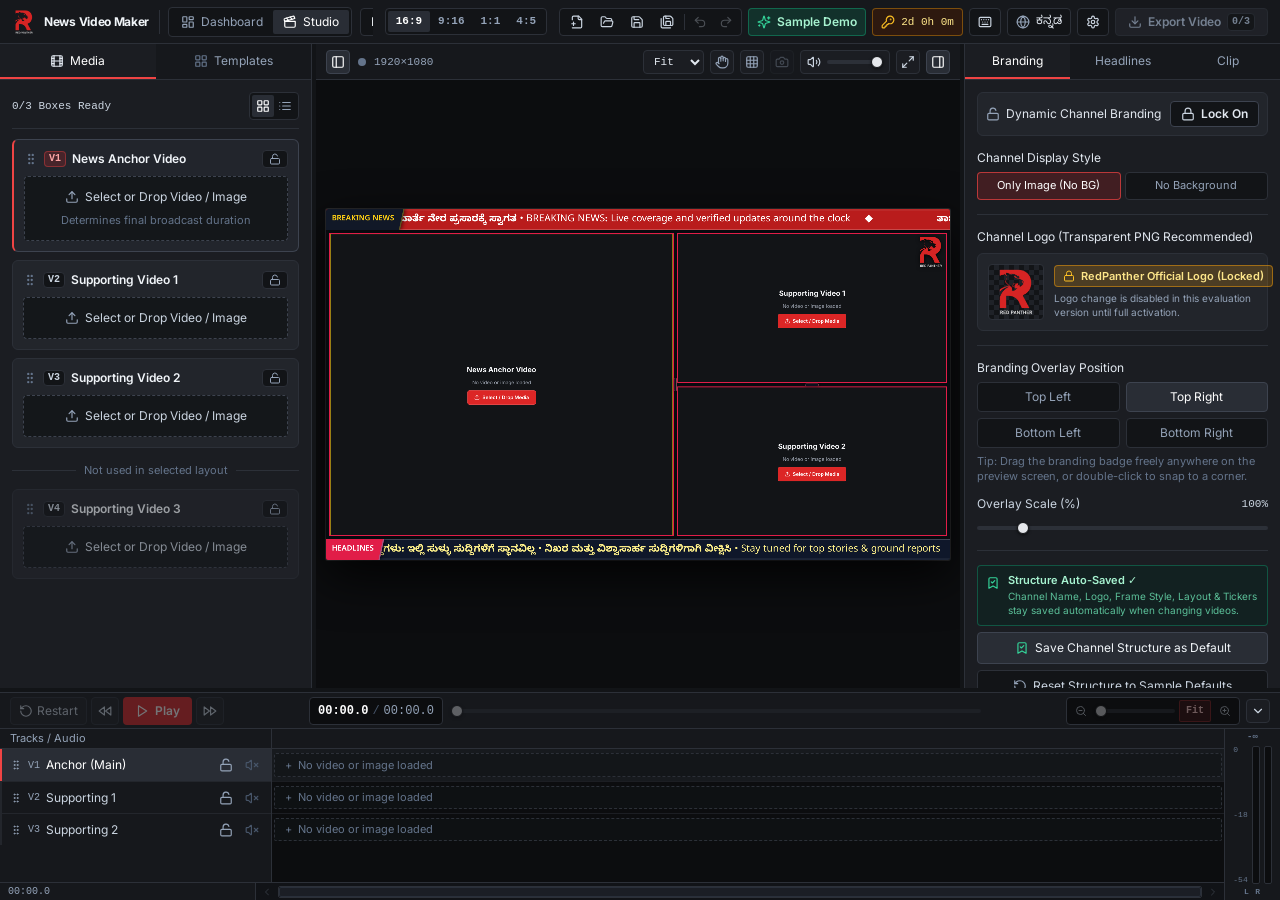
==== commit 078bbd78: "Remove redundant badges across License modal, TopToolbar, Export page, and Settings page" ====
--- a/index.html
+++ b/index.html
@@ -21,8 +21,8 @@
     <link rel="icon" type="image/png" href="./icon.png" />
     <link rel="apple-touch-icon" href="./icon.png" />
     <title>News Video Maker — RedPanther</title>
-    <script type="module" crossorigin src="./assets/index-Cidk50TL.js"></script>
-    <link rel="stylesheet" crossorigin href="./assets/index-D697awbY.css">
+    <script type="module" crossorigin src="./assets/index-DJUalzGE.js"></script>
+    <link rel="stylesheet" crossorigin href="./assets/index-CUp4Cmgs.css">
   </head>
   <body class="bg-studio-bg text-gray-100 antialiased selection:bg-rose-600 selection:text-white overflow-hidden">
     <div id="root"></div>
--- a/assets/index-CUp4Cmgs.css
+++ b/assets/index-CUp4Cmgs.css
@@ -0,0 +1 @@
+@font-face{font-family:Inter;font-style:normal;font-display:swap;font-weight:400;src:url(./inter-cyrillic-ext-400-normal-BQZuk6qB.woff2) format("woff2"),url(./inter-cyrillic-ext-400-normal-DQukG94-.woff) format("woff");unicode-range:U+0460-052F,U+1C80-1C8A,U+20B4,U+2DE0-2DFF,U+A640-A69F,U+FE2E-FE2F}@font-face{font-family:Inter;font-style:normal;font-display:swap;font-weight:400;src:url(./inter-cyrillic-400-normal-obahsSVq.woff2) format("woff2"),url(./inter-cyrillic-400-normal-HOLc17fK.woff) format("woff");unicode-range:U+0301,U+0400-045F,U+0490-0491,U+04B0-04B1,U+2116}@font-face{font-family:Inter;font-style:normal;font-display:swap;font-weight:400;src:url(./inter-greek-ext-400-normal-DGGRlc-M.woff2) format("woff2"),url(./inter-greek-ext-400-normal-KugGGMne.woff) format("woff");unicode-range:U+1F00-1FFF}@font-face{font-family:Inter;font-style:normal;font-display:swap;font-weight:400;src:url(./inter-greek-400-normal-B4URO6DV.woff2) format("woff2"),url(./inter-greek-400-normal-q2sYcFCs.woff) format("woff");unicode-range:U+0370-0377,U+037A-037F,U+0384-038A,U+038C,U+038E-03A1,U+03A3-03FF}@font-face{font-family:Inter;font-style:normal;font-display:swap;font-weight:400;src:url(./inter-vietnamese-400-normal-DMkecbls.woff2) format("woff2"),url(./inter-vietnamese-400-normal-Bbgyi5SW.woff) format("woff");unicode-range:U+0102-0103,U+0110-0111,U+0128-0129,U+0168-0169,U+01A0-01A1,U+01AF-01B0,U+0300-0301,U+0303-0304,U+0308-0309,U+0323,U+0329,U+1EA0-1EF9,U+20AB}@font-face{font-family:Inter;font-style:normal;font-display:swap;font-weight:400;src:url(./inter-latin-ext-400-normal-C1nco2VV.woff2) format("woff2"),url(./inter-latin-ext-400-normal-77YHD8bZ.woff) format("woff");unicode-range:U+0100-02BA,U+02BD-02C5,U+02C7-02CC,U+02CE-02D7,U+02DD-02FF,U+0304,U+0308,U+0329,U+1D00-1DBF,U+1E00-1E9F,U+1EF2-1EFF,U+2020,U+20A0-20AB,U+20AD-20C0,U+2113,U+2C60-2C7F,U+A720-A7FF}@font-face{font-family:Inter;font-style:normal;font-display:swap;font-weight:400;src:url(./inter-latin-400-normal-C38fXH4l.woff2) format("woff2"),url(./inter-latin-400-normal-CyCys3Eg.woff) format("woff");unicode-range:U+0000-00FF,U+0131,U+0152-0153,U+02BB-02BC,U+02C6,U+02DA,U+02DC,U+0304,U+0308,U+0329,U+2000-206F,U+20AC,U+2122,U+2191,U+2193,U+2212,U+2215,U+FEFF,U+FFFD}@font-face{font-family:Inter;font-style:normal;font-display:swap;font-weight:600;src:url(./inter-cyrillic-ext-600-normal-Dfes3d0z.woff2) format("woff2"),url(./inter-cyrillic-ext-600-normal-Bcila6Z-.woff) format("woff");unicode-range:U+0460-052F,U+1C80-1C8A,U+20B4,U+2DE0-2DFF,U+A640-A69F,U+FE2E-FE2F}@font-face{font-family:Inter;font-style:normal;font-display:swap;font-weight:600;src:url(./inter-cyrillic-600-normal-CWCymEST.woff2) format("woff2"),url(./inter-cyrillic-600-normal-4D_pXhcN.woff) format("woff");unicode-range:U+0301,U+0400-045F,U+0490-0491,U+04B0-04B1,U+2116}@font-face{font-family:Inter;font-style:normal;font-display:swap;font-weight:600;src:url(./inter-greek-ext-600-normal-DRtmH8MT.woff2) format("woff2"),url(./inter-greek-ext-600-normal-B8X0CLgF.woff) format("woff");unicode-range:U+1F00-1FFF}@font-face{font-family:Inter;font-style:normal;font-display:swap;font-weight:600;src:url(./inter-greek-600-normal-plRanbMR.woff2) format("woff2"),url(./inter-greek-600-normal-BZpKdvQh.woff) format("woff");unicode-range:U+0370-0377,U+037A-037F,U+0384-038A,U+038C,U+038E-03A1,U+03A3-03FF}@font-face{font-family:Inter;font-style:normal;font-display:swap;font-weight:600;src:url(./inter-vietnamese-600-normal-Cc8MFFhd.woff2) format("woff2"),url(./inter-vietnamese-600-normal-BuLX-rYi.woff) format("woff");unicode-range:U+0102-0103,U+0110-0111,U+0128-0129,U+0168-0169,U+01A0-01A1,U+01AF-01B0,U+0300-0301,U+0303-0304,U+0308-0309,U+0323,U+0329,U+1EA0-1EF9,U+20AB}@font-face{font-family:Inter;font-style:normal;font-display:swap;font-weight:600;src:url(./inter-latin-ext-600-normal-D2bJ5OIk.woff2) format("woff2"),url(./inter-latin-ext-600-normal-CIVaiw4L.woff) format("woff");unicode-range:U+0100-02BA,U+02BD-02C5,U+02C7-02CC,U+02CE-02D7,U+02DD-02FF,U+0304,U+0308,U+0329,U+1D00-1DBF,U+1E00-1E9F,U+1EF2-1EFF,U+2020,U+20A0-20AB,U+20AD-20C0,U+2113,U+2C60-2C7F,U+A720-A7FF}@font-face{font-family:Inter;font-style:normal;font-display:swap;font-weight:600;src:url(./inter-latin-600-normal-LgqL8muc.woff2) format("woff2"),url(./inter-latin-600-normal-CiBQ2DWP.woff) format("woff");unicode-range:U+0000-00FF,U+0131,U+0152-0153,U+02BB-02BC,U+02C6,U+02DA,U+02DC,U+0304,U+0308,U+0329,U+2000-206F,U+20AC,U+2122,U+2191,U+2193,U+2212,U+2215,U+FEFF,U+FFFD}@font-face{font-family:Inter;font-style:normal;font-display:swap;font-weight:700;src:url(./inter-cyrillic-ext-700-normal-BjwYoWNd.woff2) format("woff2"),url(./inter-cyrillic-ext-700-normal-LO58E6JB.woff) format("woff");unicode-range:U+0460-052F,U+1C80-1C8A,U+20B4,U+2DE0-2DFF,U+A640-A69F,U+FE2E-FE2F}@font-face{font-family:Inter;font-style:normal;font-display:swap;font-weight:700;src:url(./inter-cyrillic-700-normal-CjBOestx.woff2) format("woff2"),url(./inter-cyrillic-700-normal-DrXBdSj3.woff) format("woff");unicode-range:U+0301,U+0400-045F,U+0490-0491,U+04B0-04B1,U+2116}@font-face{font-family:Inter;font-style:normal;font-display:swap;font-weight:700;src:url(./inter-greek-ext-700-normal-qfdV9bQt.woff2) format("woff2"),url(./inter-greek-ext-700-normal-BoQ6DsYi.woff) format("woff");unicode-range:U+1F00-1FFF}@font-face{font-family:Inter;font-style:normal;font-display:swap;font-weight:700;src:url(./inter-greek-700-normal-C3JjAnD8.woff2) format("woff2"),url(./inter-greek-700-normal-BUv2fZ6O.woff) format("woff");unicode-range:U+0370-0377,U+037A-037F,U+0384-038A,U+038C,U+038E-03A1,U+03A3-03FF}@font-face{font-family:Inter;font-style:normal;font-display:swap;font-weight:700;src:url(./inter-vietnamese-700-normal-DlLaEgI2.woff2) format("woff2"),url(./inter-vietnamese-700-normal-BZaoP0fm.woff) format("woff");unicode-range:U+0102-0103,U+0110-0111,U+0128-0129,U+0168-0169,U+01A0-01A1,U+01AF-01B0,U+0300-0301,U+0303-0304,U+0308-0309,U+0323,U+0329,U+1EA0-1EF9,U+20AB}@font-face{font-family:Inter;font-style:normal;font-display:swap;font-weight:700;src:url(./inter-latin-ext-700-normal-Ca8adRJv.woff2) format("woff2"),url(./inter-latin-ext-700-normal-TidjK2hL.woff) format("woff");unicode-range:U+0100-02BA,U+02BD-02C5,U+02C7-02CC,U+02CE-02D7,U+02DD-02FF,U+0304,U+0308,U+0329,U+1D00-1DBF,U+1E00-1E9F,U+1EF2-1EFF,U+2020,U+20A0-20AB,U+20AD-20C0,U+2113,U+2C60-2C7F,U+A720-A7FF}@font-face{font-family:Inter;font-style:normal;font-display:swap;font-weight:700;src:url(./inter-latin-700-normal-Yt3aPRUw.woff2) format("woff2"),url(./inter-latin-700-normal-BLAVimhd.woff) format("woff");unicode-range:U+0000-00FF,U+0131,U+0152-0153,U+02BB-02BC,U+02C6,U+02DA,U+02DC,U+0304,U+0308,U+0329,U+2000-206F,U+20AC,U+2122,U+2191,U+2193,U+2212,U+2215,U+FEFF,U+FFFD}@font-face{font-family:Inter;font-style:normal;font-display:swap;font-weight:800;src:url(./inter-cyrillic-ext-800-normal-BZOjs1Xv.woff2) format("woff2"),url(./inter-cyrillic-ext-800-normal-Ca-gJeZY.woff) format("woff");unicode-range:U+0460-052F,U+1C80-1C8A,U+20B4,U+2DE0-2DFF,U+A640-A69F,U+FE2E-FE2F}@font-face{font-family:Inter;font-style:normal;font-display:swap;font-weight:800;src:url(./inter-cyrillic-800-normal-C7MGvYyJ.woff2) format("woff2"),url(./inter-cyrillic-800-normal-CCHyn08d.woff) format("woff");unicode-range:U+0301,U+0400-045F,U+0490-0491,U+04B0-04B1,U+2116}@font-face{font-family:Inter;font-style:normal;font-display:swap;font-weight:800;src:url(./inter-greek-ext-800-normal-B--PVpEC.woff2) format("woff2"),url(./inter-greek-ext-800-normal-DUe57HfS.woff) format("woff");unicode-range:U+1F00-1FFF}@font-face{font-family:Inter;font-style:normal;font-display:swap;font-weight:800;src:url(./inter-greek-800-normal-CLIouy3y.woff2) format("woff2"),url(./inter-greek-800-normal-BU00tryP.woff) format("woff");unicode-range:U+0370-0377,U+037A-037F,U+0384-038A,U+038C,U+038E-03A1,U+03A3-03FF}@font-face{font-family:Inter;font-style:normal;font-display:swap;font-weight:800;src:url(./inter-vietnamese-800-normal-Cm7tD1pz.woff2) format("woff2"),url(./inter-vietnamese-800-normal-DDlpr_Ee.woff) format("woff");unicode-range:U+0102-0103,U+0110-0111,U+0128-0129,U+0168-0169,U+01A0-01A1,U+01AF-01B0,U+0300-0301,U+0303-0304,U+0308-0309,U+0323,U+0329,U+1EA0-1EF9,U+20AB}@font-face{font-family:Inter;font-style:normal;font-display:swap;font-weight:800;src:url(./inter-latin-ext-800-normal-DZJjya6U.woff2) format("woff2"),url(./inter-latin-ext-800-normal-BOMpwxm3.woff) format("woff");unicode-range:U+0100-02BA,U+02BD-02C5,U+02C7-02CC,U+02CE-02D7,U+02DD-02FF,U+0304,U+0308,U+0329,U+1D00-1DBF,U+1E00-1E9F,U+1EF2-1EFF,U+2020,U+20A0-20AB,U+20AD-20C0,U+2113,U+2C60-2C7F,U+A720-A7FF}@font-face{font-family:Inter;font-style:normal;font-display:swap;font-weight:800;src:url(./inter-latin-800-normal-BYj_oED-.woff2) format("woff2"),url(./inter-latin-800-normal-D1mf63XC.woff) format("woff");unicode-range:U+0000-00FF,U+0131,U+0152-0153,U+02BB-02BC,U+02C6,U+02DA,U+02DC,U+0304,U+0308,U+0329,U+2000-206F,U+20AC,U+2122,U+2191,U+2193,U+2212,U+2215,U+FEFF,U+FFFD}@font-face{font-family:Noto Sans Kannada;font-style:normal;font-display:swap;font-weight:400;src:url(./noto-sans-kannada-kannada-400-normal-Bsa1cm6S.woff2) format("woff2"),url(./noto-sans-kannada-kannada-400-normal-iJYWxeFc.woff) format("woff");unicode-range:U+0951-0952,U+0964-0965,U+0C80-0CF3,U+1CD0,U+1CD2-1CD3,U+1CDA,U+1CF2,U+1CF4,U+200C-200D,U+20B9,U+25CC,U+A830-A835}@font-face{font-family:Noto Sans Kannada;font-style:normal;font-display:swap;font-weight:400;src:url(./noto-sans-kannada-latin-ext-400-normal-CbPWf4xQ.woff2) format("woff2"),url(./noto-sans-kannada-latin-ext-400-normal-GNUGp1E4.woff) format("woff");unicode-range:U+0100-02BA,U+02BD-02C5,U+02C7-02CC,U+02CE-02D7,U+02DD-02FF,U+0304,U+0308,U+0329,U+1D00-1DBF,U+1E00-1E9F,U+1EF2-1EFF,U+2020,U+20A0-20AB,U+20AD-20C0,U+2113,U+2C60-2C7F,U+A720-A7FF}@font-face{font-family:Noto Sans Kannada;font-style:normal;font-display:swap;font-weight:400;src:url(./noto-sans-kannada-latin-400-normal-BUiE64PE.woff2) format("woff2"),url(./noto-sans-kannada-latin-400-normal-CR0rPRGy.woff) format("woff");unicode-range:U+0000-00FF,U+0131,U+0152-0153,U+02BB-02BC,U+02C6,U+02DA,U+02DC,U+0304,U+0308,U+0329,U+2000-206F,U+20AC,U+2122,U+2191,U+2193,U+2212,U+2215,U+FEFF,U+FFFD}@font-face{font-family:Noto Sans Kannada;font-style:normal;font-display:swap;font-weight:600;src:url(./noto-sans-kannada-kannada-600-normal-MY_sDt36.woff2) format("woff2"),url(./noto-sans-kannada-kannada-600-normal-iH-VikIG.woff) format("woff");unicode-range:U+0951-0952,U+0964-0965,U+0C80-0CF3,U+1CD0,U+1CD2-1CD3,U+1CDA,U+1CF2,U+1CF4,U+200C-200D,U+20B9,U+25CC,U+A830-A835}@font-face{font-family:Noto Sans Kannada;font-style:normal;font-display:swap;font-weight:600;src:url(./noto-sans-kannada-latin-ext-600-normal-e2AGdE0i.woff2) format("woff2"),url(./noto-sans-kannada-latin-ext-600-normal-BwVgEPDi.woff) format("woff");unicode-range:U+0100-02BA,U+02BD-02C5,U+02C7-02CC,U+02CE-02D7,U+02DD-02FF,U+0304,U+0308,U+0329,U+1D00-1DBF,U+1E00-1E9F,U+1EF2-1EFF,U+2020,U+20A0-20AB,U+20AD-20C0,U+2113,U+2C60-2C7F,U+A720-A7FF}@font-face{font-family:Noto Sans Kannada;font-style:normal;font-display:swap;font-weight:600;src:url(./noto-sans-kannada-latin-600-normal-CAzlyByY.woff2) format("woff2"),url(./noto-sans-kannada-latin-600-normal-Dfy7G3pq.woff) format("woff");unicode-range:U+0000-00FF,U+0131,U+0152-0153,U+02BB-02BC,U+02C6,U+02DA,U+02DC,U+0304,U+0308,U+0329,U+2000-206F,U+20AC,U+2122,U+2191,U+2193,U+2212,U+2215,U+FEFF,U+FFFD}@font-face{font-family:Noto Sans Kannada;font-style:normal;font-display:swap;font-weight:700;src:url(./noto-sans-kannada-kannada-700-normal-CZJiHcXC.woff2) format("woff2"),url(./noto-sans-kannada-kannada-700-normal-C928FzTL.woff) format("woff");unicode-range:U+0951-0952,U+0964-0965,U+0C80-0CF3,U+1CD0,U+1CD2-1CD3,U+1CDA,U+1CF2,U+1CF4,U+200C-200D,U+20B9,U+25CC,U+A830-A835}@font-face{font-family:Noto Sans Kannada;font-style:normal;font-display:swap;font-weight:700;src:url(./noto-sans-kannada-latin-ext-700-normal-B5jNiwyZ.woff2) format("woff2"),url(./noto-sans-kannada-latin-ext-700-normal-rdxla3z_.woff) format("woff");unicode-range:U+0100-02BA,U+02BD-02C5,U+02C7-02CC,U+02CE-02D7,U+02DD-02FF,U+0304,U+0308,U+0329,U+1D00-1DBF,U+1E00-1E9F,U+1EF2-1EFF,U+2020,U+20A0-20AB,U+20AD-20C0,U+2113,U+2C60-2C7F,U+A720-A7FF}@font-face{font-family:Noto Sans Kannada;font-style:normal;font-display:swap;font-weight:700;src:url(./noto-sans-kannada-latin-700-normal-DAYBXith.woff2) format("woff2"),url(./noto-sans-kannada-latin-700-normal--yTElnLW.woff) format("woff");unicode-range:U+0000-00FF,U+0131,U+0152-0153,U+02BB-02BC,U+02C6,U+02DA,U+02DC,U+0304,U+0308,U+0329,U+2000-206F,U+20AC,U+2122,U+2191,U+2193,U+2212,U+2215,U+FEFF,U+FFFD}@font-face{font-family:Noto Sans Kannada;font-style:normal;font-display:swap;font-weight:800;src:url(./noto-sans-kannada-kannada-800-normal-DTHhYlMp.woff2) format("woff2"),url(./noto-sans-kannada-kannada-800-normal-BD0Tb4Oq.woff) format("woff");unicode-range:U+0951-0952,U+0964-0965,U+0C80-0CF3,U+1CD0,U+1CD2-1CD3,U+1CDA,U+1CF2,U+1CF4,U+200C-200D,U+20B9,U+25CC,U+A830-A835}@font-face{font-family:Noto Sans Kannada;font-style:normal;font-display:swap;font-weight:800;src:url(./noto-sans-kannada-latin-ext-800-normal-D7OHvaGC.woff2) format("woff2"),url(./noto-sans-kannada-latin-ext-800-normal-DNXre-nY.woff) format("woff");unicode-range:U+0100-02BA,U+02BD-02C5,U+02C7-02CC,U+02CE-02D7,U+02DD-02FF,U+0304,U+0308,U+0329,U+1D00-1DBF,U+1E00-1E9F,U+1EF2-1EFF,U+2020,U+20A0-20AB,U+20AD-20C0,U+2113,U+2C60-2C7F,U+A720-A7FF}@font-face{font-family:Noto Sans Kannada;font-style:normal;font-display:swap;font-weight:800;src:url(./noto-sans-kannada-latin-800-normal-ByasKx-U.woff2) format("woff2"),url(./noto-sans-kannada-latin-800-normal-D86_PLcJ.woff) format("woff");unicode-range:U+0000-00FF,U+0131,U+0152-0153,U+02BB-02BC,U+02C6,U+02DA,U+02DC,U+0304,U+0308,U+0329,U+2000-206F,U+20AC,U+2122,U+2191,U+2193,U+2212,U+2215,U+FEFF,U+FFFD}*,:before,:after{--tw-border-spacing-x: 0;--tw-border-spacing-y: 0;--tw-translate-x: 0;--tw-translate-y: 0;--tw-rotate: 0;--tw-skew-x: 0;--tw-skew-y: 0;--tw-scale-x: 1;--tw-scale-y: 1;--tw-pan-x: ;--tw-pan-y: ;--tw-pinch-zoom: ;--tw-scroll-snap-strictness: proximity;--tw-gradient-from-position: ;--tw-gradient-via-position: ;--tw-gradient-to-position: ;--tw-ordinal: ;--tw-slashed-zero: ;--tw-numeric-figure: ;--tw-numeric-spacing: ;--tw-numeric-fraction: ;--tw-ring-inset: ;--tw-ring-offset-width: 0px;--tw-ring-offset-color: #fff;--tw-ring-color: rgb(59 130 246 / .5);--tw-ring-offset-shadow: 0 0 #0000;--tw-ring-shadow: 0 0 #0000;--tw-shadow: 0 0 #0000;--tw-shadow-colored: 0 0 #0000;--tw-blur: ;--tw-brightness: ;--tw-contrast: ;--tw-grayscale: ;--tw-hue-rotate: ;--tw-invert: ;--tw-saturate: ;--tw-sepia: ;--tw-drop-shadow: ;--tw-backdrop-blur: ;--tw-backdrop-brightness: ;--tw-backdrop-contrast: ;--tw-backdrop-grayscale: ;--tw-backdrop-hue-rotate: ;--tw-backdrop-invert: ;--tw-backdrop-opacity: ;--tw-backdrop-saturate: ;--tw-backdrop-sepia: ;--tw-contain-size: ;--tw-contain-layout: ;--tw-contain-paint: ;--tw-contain-style: }::backdrop{--tw-border-spacing-x: 0;--tw-border-spacing-y: 0;--tw-translate-x: 0;--tw-translate-y: 0;--tw-rotate: 0;--tw-skew-x: 0;--tw-skew-y: 0;--tw-scale-x: 1;--tw-scale-y: 1;--tw-pan-x: ;--tw-pan-y: ;--tw-pinch-zoom: ;--tw-scroll-snap-strictness: proximity;--tw-gradient-from-position: ;--tw-gradient-via-position: ;--tw-gradient-to-position: ;--tw-ordinal: ;--tw-slashed-zero: ;--tw-numeric-figure: ;--tw-numeric-spacing: ;--tw-numeric-fraction: ;--tw-ring-inset: ;--tw-ring-offset-width: 0px;--tw-ring-offset-color: #fff;--tw-ring-color: rgb(59 130 246 / .5);--tw-ring-offset-shadow: 0 0 #0000;--tw-ring-shadow: 0 0 #0000;--tw-shadow: 0 0 #0000;--tw-shadow-colored: 0 0 #0000;--tw-blur: ;--tw-brightness: ;--tw-contrast: ;--tw-grayscale: ;--tw-hue-rotate: ;--tw-invert: ;--tw-saturate: ;--tw-sepia: ;--tw-drop-shadow: ;--tw-backdrop-blur: ;--tw-backdrop-brightness: ;--tw-backdrop-contrast: ;--tw-backdrop-grayscale: ;--tw-backdrop-hue-rotate: ;--tw-backdrop-invert: ;--tw-backdrop-opacity: ;--tw-backdrop-saturate: ;--tw-backdrop-sepia: ;--tw-contain-size: ;--tw-contain-layout: ;--tw-contain-paint: ;--tw-contain-style: }*,:before,:after{box-sizing:border-box;border-width:0;border-style:solid;border-color:#e5e7eb}:before,:after{--tw-content: ""}html,:host{line-height:1.5;-webkit-text-size-adjust:100%;-moz-tab-size:4;-o-tab-size:4;tab-size:4;font-family:Inter,Noto Sans Kannada,Nirmala UI,Segoe UI,system-ui,sans-serif;font-feature-settings:normal;font-variation-settings:normal;-webkit-tap-highlight-color:transparent}body{margin:0;line-height:inherit}hr{height:0;color:inherit;border-top-width:1px}abbr:where([title]){-webkit-text-decoration:underline dotted;text-decoration:underline dotted}h1,h2,h3,h4,h5,h6{font-size:inherit;font-weight:inherit}a{color:inherit;text-decoration:inherit}b,strong{font-weight:bolder}code,kbd,samp,pre{font-family:ui-monospace,SFMono-Regular,Menlo,Monaco,Consolas,Liberation Mono,Courier New,monospace;font-feature-settings:normal;font-variation-settings:normal;font-size:1em}small{font-size:80%}sub,sup{font-size:75%;line-height:0;position:relative;vertical-align:baseline}sub{bottom:-.25em}sup{top:-.5em}table{text-indent:0;border-color:inherit;border-collapse:collapse}button,input,optgroup,select,textarea{font-family:inherit;font-feature-settings:inherit;font-variation-settings:inherit;font-size:100%;font-weight:inherit;line-height:inherit;letter-spacing:inherit;color:inherit;margin:0;padding:0}button,select{text-transform:none}button,input:where([type=button]),input:where([type=reset]),input:where([type=submit]){-webkit-appearance:button;background-color:transparent;background-image:none}:-moz-focusring{outline:auto}:-moz-ui-invalid{box-shadow:none}progress{vertical-align:baseline}::-webkit-inner-spin-button,::-webkit-outer-spin-button{height:auto}[type=search]{-webkit-appearance:textfield;outline-offset:-2px}::-webkit-search-decoration{-webkit-appearance:none}::-webkit-file-upload-button{-webkit-appearance:button;font:inherit}summary{display:list-item}blockquote,dl,dd,h1,h2,h3,h4,h5,h6,hr,figure,p,pre{margin:0}fieldset{margin:0;padding:0}legend{padding:0}ol,ul,menu{list-style:none;margin:0;padding:0}dialog{padding:0}textarea{resize:vertical}input::-moz-placeholder,textarea::-moz-placeholder{opacity:1;color:#9ca3af}input::placeholder,textarea::placeholder{opacity:1;color:#9ca3af}button,[role=button]{cursor:pointer}:disabled{cursor:default}img,svg,video,canvas,audio,iframe,embed,object{display:block;vertical-align:middle}img,video{max-width:100%;height:auto}[hidden]:where(:not([hidden=until-found])){display:none}html,body,#root{height:100%;width:100%;margin:0;padding:0;font-family:Inter,Noto Sans Kannada,Nirmala UI,Segoe UI,system-ui,sans-serif;background-color:#121417;color:#e5e7eb;text-rendering:optimizeLegibility;-webkit-font-smoothing:antialiased}.\!container{width:100%!important}.container{width:100%}@media (min-width: 640px){.\!container{max-width:640px!important}.container{max-width:640px}}@media (min-width: 768px){.\!container{max-width:768px!important}.container{max-width:768px}}@media (min-width: 1024px){.\!container{max-width:1024px!important}.container{max-width:1024px}}@media (min-width: 1280px){.\!container{max-width:1280px!important}.container{max-width:1280px}}@media (min-width: 1536px){.\!container{max-width:1536px!important}.container{max-width:1536px}}.pointer-events-none{pointer-events:none}.pointer-events-auto{pointer-events:auto}.visible{visibility:visible}.static{position:static}.fixed{position:fixed}.absolute{position:absolute}.relative{position:relative}.inset-0{top:0;right:0;bottom:0;left:0}.inset-1{top:.25rem;right:.25rem;bottom:.25rem;left:.25rem}.inset-2\.5{top:.625rem;right:.625rem;bottom:.625rem;left:.625rem}.inset-3{top:.75rem;right:.75rem;bottom:.75rem;left:.75rem}.inset-x-0{left:0;right:0}.bottom-0{bottom:0}.bottom-4{bottom:1rem}.left-0{left:0}.left-2{left:.5rem}.right-0{right:0}.right-1\.5{right:.375rem}.right-2{right:.5rem}.right-4{right:1rem}.top-0{top:0}.top-0\.5{top:.125rem}.top-1\/2{top:50%}.top-14{top:3.5rem}.z-10{z-index:10}.z-20{z-index:20}.z-50{z-index:50}.z-\[15\]{z-index:15}.z-\[300\]{z-index:300}.z-\[5\]{z-index:5}.z-\[6\]{z-index:6}.z-\[9999\]{z-index:9999}.col-span-2{grid-column:span 2 / span 2}.mx-0\.5{margin-left:.125rem;margin-right:.125rem}.mx-1{margin-left:.25rem;margin-right:.25rem}.mx-auto{margin-left:auto;margin-right:auto}.my-0\.5{margin-top:.125rem;margin-bottom:.125rem}.-ml-\[4\.5px\]{margin-left:-4.5px}.mb-2{margin-bottom:.5rem}.mb-2\.5{margin-bottom:.625rem}.ml-0\.5{margin-left:.125rem}.ml-1{margin-left:.25rem}.ml-2{margin-left:.5rem}.mt-0\.5{margin-top:.125rem}.mt-1{margin-top:.25rem}.line-clamp-2{overflow:hidden;display:-webkit-box;-webkit-box-orient:vertical;-webkit-line-clamp:2}.block{display:block}.inline-block{display:inline-block}.flex{display:flex}.inline-flex{display:inline-flex}.grid{display:grid}.hidden{display:none}.aspect-video{aspect-ratio:16 / 9}.h-0\.5{height:.125rem}.h-1{height:.25rem}.h-1\.5{height:.375rem}.h-10{height:2.5rem}.h-11{height:2.75rem}.h-12{height:3rem}.h-14{height:3.5rem}.h-2{height:.5rem}.h-2\.5{height:.625rem}.h-3{height:.75rem}.h-3\.5{height:.875rem}.h-4{height:1rem}.h-48{height:12rem}.h-5{height:1.25rem}.h-6{height:1.5rem}.h-7{height:1.75rem}.h-8{height:2rem}.h-9{height:2.25rem}.h-\[18px\]{height:18px}.h-\[26px\]{height:26px}.h-\[46px\]{height:46px}.h-full{height:100%}.h-px{height:1px}.h-screen{height:100vh}.max-h-48{max-height:12rem}.max-h-60{max-height:15rem}.max-h-\[calc\(100vh-2rem\)\]{max-height:calc(100vh - 2rem)}.max-h-full{max-height:100%}.min-h-0{min-height:0px}.min-h-\[340px\]{min-height:340px}.min-h-full{min-height:100%}.w-0\.5{width:.125rem}.w-1{width:.25rem}.w-1\.5{width:.375rem}.w-11{width:2.75rem}.w-12{width:3rem}.w-14{width:3.5rem}.w-16{width:4rem}.w-2{width:.5rem}.w-2\.5{width:.625rem}.w-20{width:5rem}.w-3{width:.75rem}.w-3\.5{width:.875rem}.w-4{width:1rem}.w-44{width:11rem}.w-48{width:12rem}.w-5{width:1.25rem}.w-6{width:1.5rem}.w-7{width:1.75rem}.w-8{width:2rem}.w-full{width:100%}.w-px{width:1px}.w-screen{width:100vw}.min-w-0{min-width:0px}.min-w-\[212px\]{min-width:212px}.min-w-\[56px\]{min-width:56px}.min-w-\[60px\]{min-width:60px}.min-w-full{min-width:100%}.max-w-2xl{max-width:42rem}.max-w-3xl{max-width:48rem}.max-w-4xl{max-width:56rem}.max-w-5xl{max-width:64rem}.max-w-\[140px\]{max-width:140px}.max-w-\[264px\]{max-width:264px}.max-w-full{max-width:100%}.max-w-lg{max-width:32rem}.max-w-md{max-width:28rem}.max-w-sm{max-width:24rem}.flex-1{flex:1 1 0%}.shrink{flex-shrink:1}.shrink-0{flex-shrink:0}.-translate-x-full{--tw-translate-x: -100%;transform:translate(var(--tw-translate-x),var(--tw-translate-y)) rotate(var(--tw-rotate)) skew(var(--tw-skew-x)) skewY(var(--tw-skew-y)) scaleX(var(--tw-scale-x)) scaleY(var(--tw-scale-y))}.-translate-y-1\/2{--tw-translate-y: -50%;transform:translate(var(--tw-translate-x),var(--tw-translate-y)) rotate(var(--tw-rotate)) skew(var(--tw-skew-x)) skewY(var(--tw-skew-y)) scaleX(var(--tw-scale-x)) scaleY(var(--tw-scale-y))}.translate-x-0\.5{--tw-translate-x: .125rem;transform:translate(var(--tw-translate-x),var(--tw-translate-y)) rotate(var(--tw-rotate)) skew(var(--tw-skew-x)) skewY(var(--tw-skew-y)) scaleX(var(--tw-scale-x)) scaleY(var(--tw-scale-y))}.translate-x-3\.5{--tw-translate-x: .875rem;transform:translate(var(--tw-translate-x),var(--tw-translate-y)) rotate(var(--tw-rotate)) skew(var(--tw-skew-x)) skewY(var(--tw-skew-y)) scaleX(var(--tw-scale-x)) scaleY(var(--tw-scale-y))}.scale-110{--tw-scale-x: 1.1;--tw-scale-y: 1.1;transform:translate(var(--tw-translate-x),var(--tw-translate-y)) rotate(var(--tw-rotate)) skew(var(--tw-skew-x)) skewY(var(--tw-skew-y)) scaleX(var(--tw-scale-x)) scaleY(var(--tw-scale-y))}.transform{transform:translate(var(--tw-translate-x),var(--tw-translate-y)) rotate(var(--tw-rotate)) skew(var(--tw-skew-x)) skewY(var(--tw-skew-y)) scaleX(var(--tw-scale-x)) scaleY(var(--tw-scale-y))}@keyframes spin{to{transform:rotate(360deg)}}.animate-spin{animation:spin 1s linear infinite}.cursor-col-resize{cursor:col-resize}.cursor-default{cursor:default}.cursor-ew-resize{cursor:ew-resize}.cursor-grab{cursor:grab}.cursor-grabbing{cursor:grabbing}.cursor-not-allowed{cursor:not-allowed}.cursor-pointer{cursor:pointer}.cursor-row-resize{cursor:row-resize}.select-none{-webkit-user-select:none;-moz-user-select:none;user-select:none}.resize-y{resize:vertical}.resize{resize:both}.grid-cols-1{grid-template-columns:repeat(1,minmax(0,1fr))}.grid-cols-2{grid-template-columns:repeat(2,minmax(0,1fr))}.grid-cols-3{grid-template-columns:repeat(3,minmax(0,1fr))}.flex-col{flex-direction:column}.flex-wrap{flex-wrap:wrap}.items-start{align-items:flex-start}.items-center{align-items:center}.items-stretch{align-items:stretch}.justify-end{justify-content:flex-end}.justify-center{justify-content:center}.justify-between{justify-content:space-between}.gap-0\.5{gap:.125rem}.gap-1{gap:.25rem}.gap-1\.5{gap:.375rem}.gap-2{gap:.5rem}.gap-2\.5{gap:.625rem}.gap-3{gap:.75rem}.gap-3\.5{gap:.875rem}.gap-4{gap:1rem}.space-y-0\.5>:not([hidden])~:not([hidden]){--tw-space-y-reverse: 0;margin-top:calc(.125rem * calc(1 - var(--tw-space-y-reverse)));margin-bottom:calc(.125rem * var(--tw-space-y-reverse))}.space-y-1>:not([hidden])~:not([hidden]){--tw-space-y-reverse: 0;margin-top:calc(.25rem * calc(1 - var(--tw-space-y-reverse)));margin-bottom:calc(.25rem * var(--tw-space-y-reverse))}.space-y-1\.5>:not([hidden])~:not([hidden]){--tw-space-y-reverse: 0;margin-top:calc(.375rem * calc(1 - var(--tw-space-y-reverse)));margin-bottom:calc(.375rem * var(--tw-space-y-reverse))}.space-y-2>:not([hidden])~:not([hidden]){--tw-space-y-reverse: 0;margin-top:calc(.5rem * calc(1 - var(--tw-space-y-reverse)));margin-bottom:calc(.5rem * var(--tw-space-y-reverse))}.space-y-2\.5>:not([hidden])~:not([hidden]){--tw-space-y-reverse: 0;margin-top:calc(.625rem * calc(1 - var(--tw-space-y-reverse)));margin-bottom:calc(.625rem * var(--tw-space-y-reverse))}.space-y-3>:not([hidden])~:not([hidden]){--tw-space-y-reverse: 0;margin-top:calc(.75rem * calc(1 - var(--tw-space-y-reverse)));margin-bottom:calc(.75rem * var(--tw-space-y-reverse))}.space-y-3\.5>:not([hidden])~:not([hidden]){--tw-space-y-reverse: 0;margin-top:calc(.875rem * calc(1 - var(--tw-space-y-reverse)));margin-bottom:calc(.875rem * var(--tw-space-y-reverse))}.space-y-4>:not([hidden])~:not([hidden]){--tw-space-y-reverse: 0;margin-top:calc(1rem * calc(1 - var(--tw-space-y-reverse)));margin-bottom:calc(1rem * var(--tw-space-y-reverse))}.space-y-5>:not([hidden])~:not([hidden]){--tw-space-y-reverse: 0;margin-top:calc(1.25rem * calc(1 - var(--tw-space-y-reverse)));margin-bottom:calc(1.25rem * var(--tw-space-y-reverse))}.divide-y>:not([hidden])~:not([hidden]){--tw-divide-y-reverse: 0;border-top-width:calc(1px * calc(1 - var(--tw-divide-y-reverse)));border-bottom-width:calc(1px * var(--tw-divide-y-reverse))}.divide-studio-border>:not([hidden])~:not([hidden]){--tw-divide-opacity: 1;border-color:rgb(44 48 56 / var(--tw-divide-opacity, 1))}.divide-studio-border\/50>:not([hidden])~:not([hidden]){border-color:#2c303880}.divide-studio-border\/60>:not([hidden])~:not([hidden]){border-color:#2c303899}.self-end{align-self:flex-end}.overflow-auto{overflow:auto}.overflow-hidden{overflow:hidden}.overflow-x-auto{overflow-x:auto}.overflow-y-auto{overflow-y:auto}.overflow-x-hidden{overflow-x:hidden}.overflow-y-hidden{overflow-y:hidden}.truncate{overflow:hidden;text-overflow:ellipsis;white-space:nowrap}.whitespace-nowrap{white-space:nowrap}.break-words{overflow-wrap:break-word}.rounded{border-radius:.25rem}.rounded-full{border-radius:9999px}.rounded-lg{border-radius:.5rem}.rounded-md{border-radius:.375rem}.rounded-sm{border-radius:.125rem}.rounded-xl{border-radius:.75rem}.rounded-b-sm{border-bottom-right-radius:.125rem;border-bottom-left-radius:.125rem}.border{border-width:1px}.border-2{border-width:2px}.border-b{border-bottom-width:1px}.border-b-2{border-bottom-width:2px}.border-l{border-left-width:1px}.border-l-2{border-left-width:2px}.border-r{border-right-width:1px}.border-t{border-top-width:1px}.border-t-2{border-top-width:2px}.border-dashed{border-style:dashed}.border-amber-400{--tw-border-opacity: 1;border-color:rgb(251 191 36 / var(--tw-border-opacity, 1))}.border-amber-400\/45{border-color:#fbbf2473}.border-amber-500\/35{border-color:#f59e0b59}.border-amber-500\/40{border-color:#f59e0b66}.border-amber-500\/45{border-color:#f59e0b73}.border-amber-500\/50{border-color:#f59e0b80}.border-amber-500\/70{border-color:#f59e0bb3}.border-emerald-500\/20{border-color:#10b98133}.border-emerald-500\/30{border-color:#10b9814d}.border-emerald-500\/35{border-color:#10b98159}.border-emerald-500\/40{border-color:#10b98166}.border-emerald-500\/50{border-color:#10b98180}.border-emerald-500\/70{border-color:#10b981b3}.border-red-400\/50{border-color:#f8717180}.border-red-400\/80{border-color:#f87171cc}.border-red-500{--tw-border-opacity: 1;border-color:rgb(239 68 68 / var(--tw-border-opacity, 1))}.border-red-500\/40{border-color:#ef444466}.border-red-500\/50{border-color:#ef444480}.border-red-500\/70{border-color:#ef4444b3}.border-red-500\/80{border-color:#ef4444cc}.border-rose-500\/40{border-color:#f43f5e66}.border-rose-500\/50{border-color:#f43f5e80}.border-sky-200\/80{border-color:#bae6fdcc}.border-sky-400{--tw-border-opacity: 1;border-color:rgb(56 189 248 / var(--tw-border-opacity, 1))}.border-sky-400\/35{border-color:#38bdf859}.border-sky-400\/45{border-color:#38bdf873}.border-sky-400\/50{border-color:#38bdf880}.border-sky-500\/40{border-color:#0ea5e966}.border-slate-500\/20{border-color:#64748b33}.border-slate-500\/50{border-color:#64748b80}.border-studio-border{--tw-border-opacity: 1;border-color:rgb(44 48 56 / var(--tw-border-opacity, 1))}.border-studio-borderLight{--tw-border-opacity: 1;border-color:rgb(61 67 79 / var(--tw-border-opacity, 1))}.border-transparent{border-color:transparent}.border-white\/20{border-color:#fff3}.border-white\/25{border-color:#ffffff40}.border-b-red-500{--tw-border-opacity: 1;border-bottom-color:rgb(239 68 68 / var(--tw-border-opacity, 1))}.border-b-studio-border\/60{border-bottom-color:#2c303899}.border-l-amber-400{--tw-border-opacity: 1;border-left-color:rgb(251 191 36 / var(--tw-border-opacity, 1))}.border-l-red-400{--tw-border-opacity: 1;border-left-color:rgb(248 113 113 / var(--tw-border-opacity, 1))}.border-l-red-500{--tw-border-opacity: 1;border-left-color:rgb(239 68 68 / var(--tw-border-opacity, 1))}.border-l-sky-400{--tw-border-opacity: 1;border-left-color:rgb(56 189 248 / var(--tw-border-opacity, 1))}.border-l-transparent{border-left-color:transparent}.border-t-red-500{--tw-border-opacity: 1;border-top-color:rgb(239 68 68 / var(--tw-border-opacity, 1))}.bg-\[\#080a0f\]{--tw-bg-opacity: 1;background-color:rgb(8 10 15 / var(--tw-bg-opacity, 1))}.bg-\[\#0b0e16\]{--tw-bg-opacity: 1;background-color:rgb(11 14 22 / var(--tw-bg-opacity, 1))}.bg-\[\#111317\]{--tw-bg-opacity: 1;background-color:rgb(17 19 23 / var(--tw-bg-opacity, 1))}.bg-\[\#1e3852\]{--tw-bg-opacity: 1;background-color:rgb(30 56 82 / var(--tw-bg-opacity, 1))}.bg-\[\#1e3852\]\/30{background-color:#1e38524d}.bg-\[\#4b3619\]{--tw-bg-opacity: 1;background-color:rgb(75 54 25 / var(--tw-bg-opacity, 1))}.bg-\[\#6b1d21\]{--tw-bg-opacity: 1;background-color:rgb(107 29 33 / var(--tw-bg-opacity, 1))}.bg-amber-200{--tw-bg-opacity: 1;background-color:rgb(253 230 138 / var(--tw-bg-opacity, 1))}.bg-amber-400{--tw-bg-opacity: 1;background-color:rgb(251 191 36 / var(--tw-bg-opacity, 1))}.bg-amber-500{--tw-bg-opacity: 1;background-color:rgb(245 158 11 / var(--tw-bg-opacity, 1))}.bg-amber-500\/10{background-color:#f59e0b1a}.bg-amber-500\/15{background-color:#f59e0b26}.bg-amber-500\/20{background-color:#f59e0b33}.bg-amber-950\/15{background-color:#451a0326}.bg-amber-950\/35{background-color:#451a0359}.bg-amber-950\/45{background-color:#451a0373}.bg-amber-950\/50{background-color:#451a0380}.bg-amber-950\/95{background-color:#451a03f2}.bg-black\/25{background-color:#00000040}.bg-black\/35{background-color:#00000059}.bg-black\/40{background-color:#0006}.bg-black\/60{background-color:#0009}.bg-black\/70{background-color:#000000b3}.bg-black\/75{background-color:#000000bf}.bg-black\/90{background-color:#000000e6}.bg-emerald-400{--tw-bg-opacity: 1;background-color:rgb(52 211 153 / var(--tw-bg-opacity, 1))}.bg-emerald-500\/10{background-color:#10b9811a}.bg-emerald-500\/20{background-color:#10b98133}.bg-emerald-600{--tw-bg-opacity: 1;background-color:rgb(5 150 105 / var(--tw-bg-opacity, 1))}.bg-emerald-600\/20{background-color:#05966933}.bg-emerald-900\/60{background-color:#064e3b99}.bg-emerald-950\/30{background-color:#022c224d}.bg-emerald-950\/35{background-color:#022c2259}.bg-emerald-950\/55{background-color:#022c228c}.bg-emerald-950\/95{background-color:#022c22f2}.bg-red-500{--tw-bg-opacity: 1;background-color:rgb(239 68 68 / var(--tw-bg-opacity, 1))}.bg-red-500\/10{background-color:#ef44441a}.bg-red-500\/20{background-color:#ef444433}.bg-red-600{--tw-bg-opacity: 1;background-color:rgb(220 38 38 / var(--tw-bg-opacity, 1))}.bg-red-600\/20{background-color:#dc262633}.bg-red-600\/90{background-color:#dc2626e6}.bg-red-700{--tw-bg-opacity: 1;background-color:rgb(185 28 28 / var(--tw-bg-opacity, 1))}.bg-red-950\/25{background-color:#450a0a40}.bg-red-950\/30{background-color:#450a0a4d}.bg-red-950\/90{background-color:#450a0ae6}.bg-rose-500{--tw-bg-opacity: 1;background-color:rgb(244 63 94 / var(--tw-bg-opacity, 1))}.bg-rose-950\/40{background-color:#4c051966}.bg-rose-950\/60{background-color:#4c051999}.bg-rose-950\/95{background-color:#4c0519f2}.bg-sky-400\/80{background-color:#38bdf8cc}.bg-sky-500\/20{background-color:#0ea5e933}.bg-sky-950\/25{background-color:#082f4940}.bg-sky-950\/30{background-color:#082f494d}.bg-sky-950\/95{background-color:#082f49f2}.bg-slate-400\/65{background-color:#94a3b8a6}.bg-slate-500{--tw-bg-opacity: 1;background-color:rgb(100 116 139 / var(--tw-bg-opacity, 1))}.bg-slate-600\/25{background-color:#47556940}.bg-slate-900\/95{background-color:#0f172af2}.bg-slate-950\/80{background-color:#020617cc}.bg-slate-950\/85{background-color:#020617d9}.bg-studio-bg{--tw-bg-opacity: 1;background-color:rgb(18 20 23 / var(--tw-bg-opacity, 1))}.bg-studio-bg\/60{background-color:#12141799}.bg-studio-bg\/80{background-color:#121417cc}.bg-studio-bg\/85{background-color:#121417d9}.bg-studio-bg\/90{background-color:#121417e6}.bg-studio-border{--tw-bg-opacity: 1;background-color:rgb(44 48 56 / var(--tw-bg-opacity, 1))}.bg-studio-borderLight{--tw-bg-opacity: 1;background-color:rgb(61 67 79 / var(--tw-bg-opacity, 1))}.bg-studio-card{--tw-bg-opacity: 1;background-color:rgb(34 37 43 / var(--tw-bg-opacity, 1))}.bg-studio-card\/70{background-color:#22252bb3}.bg-studio-elevated{--tw-bg-opacity: 1;background-color:rgb(41 45 53 / var(--tw-bg-opacity, 1))}.bg-studio-elevated\/55{background-color:#292d358c}.bg-studio-elevated\/95{background-color:#292d35f2}.bg-studio-panel{--tw-bg-opacity: 1;background-color:rgb(27 29 34 / var(--tw-bg-opacity, 1))}.bg-studio-panel\/80{background-color:#1b1d22cc}.bg-studio-sidebar{--tw-bg-opacity: 1;background-color:rgb(22 24 28 / var(--tw-bg-opacity, 1))}.bg-studio-sidebar\/60{background-color:#16181c99}.bg-studio-sidebar\/95{background-color:#16181cf2}.bg-studio-well{--tw-bg-opacity: 1;background-color:rgb(12 13 15 / var(--tw-bg-opacity, 1))}.bg-studio-well\/90{background-color:#0c0d0fe6}.bg-transparent{background-color:transparent}.bg-white{--tw-bg-opacity: 1;background-color:rgb(255 255 255 / var(--tw-bg-opacity, 1))}.bg-white\/80{background-color:#fffc}.bg-white\/90{background-color:#ffffffe6}.bg-\[repeating-conic-gradient\(\#1f2228_0\%_25\%\,\#121417_0\%_50\%\)\]{background-image:repeating-conic-gradient(#1f2228,#1f2228 25%,#121417 0%,#121417 50%)}.bg-\[length\:10px_10px\]{background-size:10px 10px}.fill-current{fill:currentColor}.object-contain{-o-object-fit:contain;object-fit:contain}.object-cover{-o-object-fit:cover;object-fit:cover}.p-0\.5{padding:.125rem}.p-1{padding:.25rem}.p-1\.5{padding:.375rem}.p-2{padding:.5rem}.p-2\.5{padding:.625rem}.p-3{padding:.75rem}.p-3\.5{padding:.875rem}.p-4{padding:1rem}.p-5{padding:1.25rem}.px-0\.5{padding-left:.125rem;padding-right:.125rem}.px-1{padding-left:.25rem;padding-right:.25rem}.px-1\.5{padding-left:.375rem;padding-right:.375rem}.px-2{padding-left:.5rem;padding-right:.5rem}.px-2\.5{padding-left:.625rem;padding-right:.625rem}.px-3{padding-left:.75rem;padding-right:.75rem}.px-3\.5{padding-left:.875rem;padding-right:.875rem}.px-4{padding-left:1rem;padding-right:1rem}.px-5{padding-left:1.25rem;padding-right:1.25rem}.py-0\.5{padding-top:.125rem;padding-bottom:.125rem}.py-1{padding-top:.25rem;padding-bottom:.25rem}.py-1\.5{padding-top:.375rem;padding-bottom:.375rem}.py-2{padding-top:.5rem;padding-bottom:.5rem}.py-3{padding-top:.75rem;padding-bottom:.75rem}.py-3\.5{padding-top:.875rem;padding-bottom:.875rem}.py-4{padding-top:1rem;padding-bottom:1rem}.py-5{padding-top:1.25rem;padding-bottom:1.25rem}.py-px{padding-top:1px;padding-bottom:1px}.pb-0\.5{padding-bottom:.125rem}.pb-2{padding-bottom:.5rem}.pb-2\.5{padding-bottom:.625rem}.pb-3\.5{padding-bottom:.875rem}.pl-1{padding-left:.25rem}.pl-10{padding-left:2.5rem}.pl-2{padding-left:.5rem}.pl-2\.5{padding-left:.625rem}.pl-7{padding-left:1.75rem}.pr-0\.5{padding-right:.125rem}.pr-1\.5{padding-right:.375rem}.pr-2{padding-right:.5rem}.pr-2\.5{padding-right:.625rem}.pr-36{padding-right:9rem}.pr-5{padding-right:1.25rem}.pr-6{padding-right:1.5rem}.pt-0\.5{padding-top:.125rem}.pt-1{padding-top:.25rem}.pt-1\.5{padding-top:.375rem}.pt-2{padding-top:.5rem}.pt-2\.5{padding-top:.625rem}.pt-3\.5{padding-top:.875rem}.text-left{text-align:left}.text-center{text-align:center}.text-right{text-align:right}.font-kannada{font-family:Noto Sans Kannada,Nirmala UI,Tunga,Inter,sans-serif}.font-mono{font-family:ui-monospace,SFMono-Regular,Menlo,Monaco,Consolas,Liberation Mono,Courier New,monospace}.text-\[10px\]{font-size:10px}.text-\[11px\]{font-size:11px}.text-\[8px\]{font-size:8px}.text-\[9px\]{font-size:9px}.text-base{font-size:1rem;line-height:1.5rem}.text-lg{font-size:1.125rem;line-height:1.75rem}.text-sm{font-size:.875rem;line-height:1.25rem}.text-xl{font-size:1.25rem;line-height:1.75rem}.text-xs{font-size:.75rem;line-height:1rem}.font-bold{font-weight:700}.font-extrabold{font-weight:800}.font-medium{font-weight:500}.font-semibold{font-weight:600}.uppercase{text-transform:uppercase}.tabular-nums{--tw-numeric-spacing: tabular-nums;font-variant-numeric:var(--tw-ordinal) var(--tw-slashed-zero) var(--tw-numeric-figure) var(--tw-numeric-spacing) var(--tw-numeric-fraction)}.leading-none{line-height:1}.leading-relaxed{line-height:1.625}.leading-snug{line-height:1.375}.leading-tight{line-height:1.25}.tracking-tight{letter-spacing:-.025em}.tracking-wider{letter-spacing:.05em}.tracking-widest{letter-spacing:.1em}.text-amber-100{--tw-text-opacity: 1;color:rgb(254 243 199 / var(--tw-text-opacity, 1))}.text-amber-200{--tw-text-opacity: 1;color:rgb(253 230 138 / var(--tw-text-opacity, 1))}.text-amber-300{--tw-text-opacity: 1;color:rgb(252 211 77 / var(--tw-text-opacity, 1))}.text-amber-300\/75{color:#fcd34dbf}.text-amber-400{--tw-text-opacity: 1;color:rgb(251 191 36 / var(--tw-text-opacity, 1))}.text-emerald-100{--tw-text-opacity: 1;color:rgb(209 250 229 / var(--tw-text-opacity, 1))}.text-emerald-200{--tw-text-opacity: 1;color:rgb(167 243 208 / var(--tw-text-opacity, 1))}.text-emerald-300{--tw-text-opacity: 1;color:rgb(110 231 183 / var(--tw-text-opacity, 1))}.text-emerald-300\/80{color:#6ee7b7cc}.text-emerald-400{--tw-text-opacity: 1;color:rgb(52 211 153 / var(--tw-text-opacity, 1))}.text-gray-100{--tw-text-opacity: 1;color:rgb(243 244 246 / var(--tw-text-opacity, 1))}.text-red-200{--tw-text-opacity: 1;color:rgb(254 202 202 / var(--tw-text-opacity, 1))}.text-red-200\/90{color:#fecacae6}.text-red-300{--tw-text-opacity: 1;color:rgb(252 165 165 / var(--tw-text-opacity, 1))}.text-red-400{--tw-text-opacity: 1;color:rgb(248 113 113 / var(--tw-text-opacity, 1))}.text-rose-100{--tw-text-opacity: 1;color:rgb(255 228 230 / var(--tw-text-opacity, 1))}.text-rose-200{--tw-text-opacity: 1;color:rgb(254 205 211 / var(--tw-text-opacity, 1))}.text-rose-400{--tw-text-opacity: 1;color:rgb(251 113 133 / var(--tw-text-opacity, 1))}.text-sky-100{--tw-text-opacity: 1;color:rgb(224 242 254 / var(--tw-text-opacity, 1))}.text-sky-200{--tw-text-opacity: 1;color:rgb(186 230 253 / var(--tw-text-opacity, 1))}.text-sky-200\/90{color:#bae6fde6}.text-sky-300{--tw-text-opacity: 1;color:rgb(125 211 252 / var(--tw-text-opacity, 1))}.text-sky-400{--tw-text-opacity: 1;color:rgb(56 189 248 / var(--tw-text-opacity, 1))}.text-sky-400\/90{color:#38bdf8e6}.text-slate-100{--tw-text-opacity: 1;color:rgb(241 245 249 / var(--tw-text-opacity, 1))}.text-slate-200{--tw-text-opacity: 1;color:rgb(226 232 240 / var(--tw-text-opacity, 1))}.text-slate-300{--tw-text-opacity: 1;color:rgb(203 213 225 / var(--tw-text-opacity, 1))}.text-slate-400{--tw-text-opacity: 1;color:rgb(148 163 184 / var(--tw-text-opacity, 1))}.text-slate-500{--tw-text-opacity: 1;color:rgb(100 116 139 / var(--tw-text-opacity, 1))}.text-slate-600{--tw-text-opacity: 1;color:rgb(71 85 105 / var(--tw-text-opacity, 1))}.text-slate-950{--tw-text-opacity: 1;color:rgb(2 6 23 / var(--tw-text-opacity, 1))}.text-white{--tw-text-opacity: 1;color:rgb(255 255 255 / var(--tw-text-opacity, 1))}.text-white\/60{color:#fff9}.underline{text-decoration-line:underline}.antialiased{-webkit-font-smoothing:antialiased;-moz-osx-font-smoothing:grayscale}.accent-red-600{accent-color:#dc2626}.opacity-0{opacity:0}.opacity-100{opacity:1}.opacity-40{opacity:.4}.opacity-45{opacity:.45}.opacity-55{opacity:.55}.opacity-60{opacity:.6}.opacity-65{opacity:.65}.opacity-70{opacity:.7}.opacity-75{opacity:.75}.opacity-80{opacity:.8}.opacity-90{opacity:.9}.shadow{--tw-shadow: 0 1px 3px 0 rgb(0 0 0 / .1), 0 1px 2px -1px rgb(0 0 0 / .1);--tw-shadow-colored: 0 1px 3px 0 var(--tw-shadow-color), 0 1px 2px -1px var(--tw-shadow-color);box-shadow:var(--tw-ring-offset-shadow, 0 0 #0000),var(--tw-ring-shadow, 0 0 #0000),var(--tw-shadow)}.shadow-2xl{--tw-shadow: 0 25px 50px -12px rgb(0 0 0 / .25);--tw-shadow-colored: 0 25px 50px -12px var(--tw-shadow-color);box-shadow:var(--tw-ring-offset-shadow, 0 0 #0000),var(--tw-ring-shadow, 0 0 #0000),var(--tw-shadow)}.shadow-\[0_-8px_24px_rgba\(0\,0\,0\,0\.35\)\]{--tw-shadow: 0 -8px 24px rgba(0,0,0,.35);--tw-shadow-colored: 0 -8px 24px var(--tw-shadow-color);box-shadow:var(--tw-ring-offset-shadow, 0 0 #0000),var(--tw-ring-shadow, 0 0 #0000),var(--tw-shadow)}.shadow-lg{--tw-shadow: 0 10px 15px -3px rgb(0 0 0 / .1), 0 4px 6px -4px rgb(0 0 0 / .1);--tw-shadow-colored: 0 10px 15px -3px var(--tw-shadow-color), 0 4px 6px -4px var(--tw-shadow-color);box-shadow:var(--tw-ring-offset-shadow, 0 0 #0000),var(--tw-ring-shadow, 0 0 #0000),var(--tw-shadow)}.shadow-studio-card{--tw-shadow: 0 1px 2px 0 rgba(0, 0, 0, .35);--tw-shadow-colored: 0 1px 2px 0 var(--tw-shadow-color);box-shadow:var(--tw-ring-offset-shadow, 0 0 #0000),var(--tw-ring-shadow, 0 0 #0000),var(--tw-shadow)}.shadow-xl{--tw-shadow: 0 20px 25px -5px rgb(0 0 0 / .1), 0 8px 10px -6px rgb(0 0 0 / .1);--tw-shadow-colored: 0 20px 25px -5px var(--tw-shadow-color), 0 8px 10px -6px var(--tw-shadow-color);box-shadow:var(--tw-ring-offset-shadow, 0 0 #0000),var(--tw-ring-shadow, 0 0 #0000),var(--tw-shadow)}.shadow-red-950\/40{--tw-shadow-color: rgb(69 10 10 / .4);--tw-shadow: var(--tw-shadow-colored)}.shadow-studio-card{--tw-shadow-color: #22252b;--tw-shadow: var(--tw-shadow-colored)}.outline-none{outline:2px solid transparent;outline-offset:2px}.outline{outline-style:solid}.ring{--tw-ring-offset-shadow: var(--tw-ring-inset) 0 0 0 var(--tw-ring-offset-width) var(--tw-ring-offset-color);--tw-ring-shadow: var(--tw-ring-inset) 0 0 0 calc(3px + var(--tw-ring-offset-width)) var(--tw-ring-color);box-shadow:var(--tw-ring-offset-shadow),var(--tw-ring-shadow),var(--tw-shadow, 0 0 #0000)}.ring-1{--tw-ring-offset-shadow: var(--tw-ring-inset) 0 0 0 var(--tw-ring-offset-width) var(--tw-ring-offset-color);--tw-ring-shadow: var(--tw-ring-inset) 0 0 0 calc(1px + var(--tw-ring-offset-width)) var(--tw-ring-color);box-shadow:var(--tw-ring-offset-shadow),var(--tw-ring-shadow),var(--tw-shadow, 0 0 #0000)}.ring-inset{--tw-ring-inset: inset}.ring-amber-400{--tw-ring-opacity: 1;--tw-ring-color: rgb(251 191 36 / var(--tw-ring-opacity, 1))}.ring-amber-500\/45{--tw-ring-color: rgb(245 158 11 / .45)}.ring-red-400{--tw-ring-opacity: 1;--tw-ring-color: rgb(248 113 113 / var(--tw-ring-opacity, 1))}.ring-red-500\/40{--tw-ring-color: rgb(239 68 68 / .4)}.ring-sky-400{--tw-ring-opacity: 1;--tw-ring-color: rgb(56 189 248 / var(--tw-ring-opacity, 1))}.ring-white\/30{--tw-ring-color: rgb(255 255 255 / .3)}.blur{--tw-blur: blur(8px);filter:var(--tw-blur) var(--tw-brightness) var(--tw-contrast) var(--tw-grayscale) var(--tw-hue-rotate) var(--tw-invert) var(--tw-saturate) var(--tw-sepia) var(--tw-drop-shadow)}.drop-shadow{--tw-drop-shadow: drop-shadow(0 1px 2px rgb(0 0 0 / .1)) drop-shadow(0 1px 1px rgb(0 0 0 / .06));filter:var(--tw-blur) var(--tw-brightness) var(--tw-contrast) var(--tw-grayscale) var(--tw-hue-rotate) var(--tw-invert) var(--tw-saturate) var(--tw-sepia) var(--tw-drop-shadow)}.filter{filter:var(--tw-blur) var(--tw-brightness) var(--tw-contrast) var(--tw-grayscale) var(--tw-hue-rotate) var(--tw-invert) var(--tw-saturate) var(--tw-sepia) var(--tw-drop-shadow)}.backdrop-blur-sm{--tw-backdrop-blur: blur(4px);-webkit-backdrop-filter:var(--tw-backdrop-blur) var(--tw-backdrop-brightness) var(--tw-backdrop-contrast) var(--tw-backdrop-grayscale) var(--tw-backdrop-hue-rotate) var(--tw-backdrop-invert) var(--tw-backdrop-opacity) var(--tw-backdrop-saturate) var(--tw-backdrop-sepia);backdrop-filter:var(--tw-backdrop-blur) var(--tw-backdrop-brightness) var(--tw-backdrop-contrast) var(--tw-backdrop-grayscale) var(--tw-backdrop-hue-rotate) var(--tw-backdrop-invert) var(--tw-backdrop-opacity) var(--tw-backdrop-saturate) var(--tw-backdrop-sepia)}.transition{transition-property:color,background-color,border-color,text-decoration-color,fill,stroke,opacity,box-shadow,transform,filter,backdrop-filter;transition-timing-function:cubic-bezier(.4,0,.2,1);transition-duration:.15s}.transition-all{transition-property:all;transition-timing-function:cubic-bezier(.4,0,.2,1);transition-duration:.15s}.transition-colors{transition-property:color,background-color,border-color,text-decoration-color,fill,stroke;transition-timing-function:cubic-bezier(.4,0,.2,1);transition-duration:.15s}.transition-opacity{transition-property:opacity;transition-timing-function:cubic-bezier(.4,0,.2,1);transition-duration:.15s}.transition-transform{transition-property:transform;transition-timing-function:cubic-bezier(.4,0,.2,1);transition-duration:.15s}.duration-100{transition-duration:.1s}.duration-200{transition-duration:.2s}.duration-300{transition-duration:.3s}.app-drag-region{-webkit-app-region:drag}.app-no-drag{-webkit-app-region:no-drag}[draggable=true]{-webkit-user-drag:element}.studio-canvas-well{background-color:#0c0d0f}.studio-panel-contain{contain:layout style}input[type=range].studio-range{-webkit-appearance:none;-moz-appearance:none;appearance:none;height:4px;border-radius:2px;background:#2c3038;outline:none;cursor:pointer}input[type=range].studio-range::-webkit-slider-thumb{-webkit-appearance:none;-moz-appearance:none;appearance:none;width:12px;height:12px;border-radius:50%;background:#e5e7eb;border:1.5px solid #121417;box-shadow:0 1px 3px #000000a6;-webkit-transition:background-color .1s ease,transform .1s ease;transition:background-color .1s ease,transform .1s ease}input[type=range].studio-range::-webkit-slider-thumb:hover{background:#fff;transform:scale(1.1)}input[type=range].studio-range:focus-visible::-webkit-slider-thumb{box-shadow:0 0 0 2px #dc2626}input[type=range].studio-range:disabled{opacity:.35;cursor:not-allowed}::-webkit-scrollbar{width:6px;height:6px}::-webkit-scrollbar-track{background:#14161a}::-webkit-scrollbar-thumb{background:#2f343e;border-radius:3px}::-webkit-scrollbar-thumb:hover{background:#434a58}.timeline-hide-native-scrollbar{scrollbar-width:none;-ms-overflow-style:none}.timeline-hide-native-scrollbar::-webkit-scrollbar{display:none;width:0;height:0}.selection\:bg-rose-600 *::-moz-selection{--tw-bg-opacity: 1;background-color:rgb(225 29 72 / var(--tw-bg-opacity, 1))}.selection\:bg-rose-600 *::selection{--tw-bg-opacity: 1;background-color:rgb(225 29 72 / var(--tw-bg-opacity, 1))}.selection\:text-white *::-moz-selection{--tw-text-opacity: 1;color:rgb(255 255 255 / var(--tw-text-opacity, 1))}.selection\:text-white *::selection{--tw-text-opacity: 1;color:rgb(255 255 255 / var(--tw-text-opacity, 1))}.selection\:bg-rose-600::-moz-selection{--tw-bg-opacity: 1;background-color:rgb(225 29 72 / var(--tw-bg-opacity, 1))}.selection\:bg-rose-600::selection{--tw-bg-opacity: 1;background-color:rgb(225 29 72 / var(--tw-bg-opacity, 1))}.selection\:text-white::-moz-selection{--tw-text-opacity: 1;color:rgb(255 255 255 / var(--tw-text-opacity, 1))}.selection\:text-white::selection{--tw-text-opacity: 1;color:rgb(255 255 255 / var(--tw-text-opacity, 1))}.placeholder\:text-slate-500::-moz-placeholder{--tw-text-opacity: 1;color:rgb(100 116 139 / var(--tw-text-opacity, 1))}.placeholder\:text-slate-500::placeholder{--tw-text-opacity: 1;color:rgb(100 116 139 / var(--tw-text-opacity, 1))}.last\:border-b-transparent:last-child{border-bottom-color:transparent}.hover\:border-red-500\/40:hover{border-color:#ef444466}.hover\:border-slate-400:hover{--tw-border-opacity: 1;border-color:rgb(148 163 184 / var(--tw-border-opacity, 1))}.hover\:border-studio-borderLight:hover{--tw-border-opacity: 1;border-color:rgb(61 67 79 / var(--tw-border-opacity, 1))}.hover\:bg-\[\#1e3852\]\/45:hover{background-color:#1e385273}.hover\:bg-amber-400:hover{--tw-bg-opacity: 1;background-color:rgb(251 191 36 / var(--tw-bg-opacity, 1))}.hover\:bg-amber-500\/20:hover{background-color:#f59e0b33}.hover\:bg-amber-500\/25:hover{background-color:#f59e0b40}.hover\:bg-amber-500\/30:hover{background-color:#f59e0b4d}.hover\:bg-amber-900\/60:hover{background-color:#78350f99}.hover\:bg-amber-950\/55:hover{background-color:#451a038c}.hover\:bg-black\/85:hover{background-color:#000000d9}.hover\:bg-emerald-500:hover{--tw-bg-opacity: 1;background-color:rgb(16 185 129 / var(--tw-bg-opacity, 1))}.hover\:bg-emerald-600\/30:hover{background-color:#0596694d}.hover\:bg-red-500:hover{--tw-bg-opacity: 1;background-color:rgb(239 68 68 / var(--tw-bg-opacity, 1))}.hover\:bg-red-500\/20:hover{background-color:#ef444433}.hover\:bg-red-600\/30:hover{background-color:#dc26264d}.hover\:bg-red-900\/35:hover{background-color:#7f1d1d59}.hover\:bg-red-950\/60:hover{background-color:#450a0a99}.hover\:bg-red-950\/70:hover{background-color:#450a0ab3}.hover\:bg-rose-500\/60:hover{background-color:#f43f5e99}.hover\:bg-rose-950\/60:hover{background-color:#4c051999}.hover\:bg-sky-900\/35:hover{background-color:#0c4a6e59}.hover\:bg-slate-300\/85:hover{background-color:#cbd5e1d9}.hover\:bg-studio-bg:hover{--tw-bg-opacity: 1;background-color:rgb(18 20 23 / var(--tw-bg-opacity, 1))}.hover\:bg-studio-card:hover{--tw-bg-opacity: 1;background-color:rgb(34 37 43 / var(--tw-bg-opacity, 1))}.hover\:bg-studio-card\/90:hover{background-color:#22252be6}.hover\:bg-studio-elevated:hover{--tw-bg-opacity: 1;background-color:rgb(41 45 53 / var(--tw-bg-opacity, 1))}.hover\:bg-studio-elevated\/60:hover{background-color:#292d3599}.hover\:bg-studio-elevated\/70:hover{background-color:#292d35b3}.hover\:bg-studio-hover:hover{--tw-bg-opacity: 1;background-color:rgb(49 54 64 / var(--tw-bg-opacity, 1))}.hover\:bg-studio-panel:hover{--tw-bg-opacity: 1;background-color:rgb(27 29 34 / var(--tw-bg-opacity, 1))}.hover\:bg-studio-panel\/40:hover{background-color:#1b1d2266}.hover\:bg-white\/35:hover{background-color:#ffffff59}.hover\:text-amber-200:hover{--tw-text-opacity: 1;color:rgb(253 230 138 / var(--tw-text-opacity, 1))}.hover\:text-amber-300:hover{--tw-text-opacity: 1;color:rgb(252 211 77 / var(--tw-text-opacity, 1))}.hover\:text-red-200:hover{--tw-text-opacity: 1;color:rgb(254 202 202 / var(--tw-text-opacity, 1))}.hover\:text-red-300:hover{--tw-text-opacity: 1;color:rgb(252 165 165 / var(--tw-text-opacity, 1))}.hover\:text-slate-200:hover{--tw-text-opacity: 1;color:rgb(226 232 240 / var(--tw-text-opacity, 1))}.hover\:text-white:hover{--tw-text-opacity: 1;color:rgb(255 255 255 / var(--tw-text-opacity, 1))}.hover\:opacity-100:hover{opacity:1}.hover\:opacity-95:hover{opacity:.95}.focus\:border-amber-400:focus{--tw-border-opacity: 1;border-color:rgb(251 191 36 / var(--tw-border-opacity, 1))}.focus\:border-studio-borderLight:focus{--tw-border-opacity: 1;border-color:rgb(61 67 79 / var(--tw-border-opacity, 1))}.focus\:bg-studio-panel:focus{--tw-bg-opacity: 1;background-color:rgb(27 29 34 / var(--tw-bg-opacity, 1))}.active\:cursor-grabbing:active{cursor:grabbing}.disabled\:pointer-events-none:disabled{pointer-events:none}.disabled\:cursor-not-allowed:disabled{cursor:not-allowed}.disabled\:opacity-25:disabled{opacity:.25}.disabled\:opacity-30:disabled{opacity:.3}.disabled\:opacity-35:disabled{opacity:.35}.disabled\:opacity-40:disabled{opacity:.4}.disabled\:opacity-45:disabled{opacity:.45}.disabled\:opacity-50:disabled{opacity:.5}.disabled\:opacity-60:disabled{opacity:.6}.disabled\:hover\:bg-studio-panel:hover:disabled{--tw-bg-opacity: 1;background-color:rgb(27 29 34 / var(--tw-bg-opacity, 1))}.disabled\:hover\:bg-transparent:hover:disabled{background-color:transparent}.disabled\:hover\:text-slate-300:hover:disabled{--tw-text-opacity: 1;color:rgb(203 213 225 / var(--tw-text-opacity, 1))}.disabled\:hover\:text-slate-400:hover:disabled{--tw-text-opacity: 1;color:rgb(148 163 184 / var(--tw-text-opacity, 1))}.group:hover .group-hover\:border-slate-500{--tw-border-opacity: 1;border-color:rgb(100 116 139 / var(--tw-border-opacity, 1))}.group:hover .group-hover\:text-white{--tw-text-opacity: 1;color:rgb(255 255 255 / var(--tw-text-opacity, 1))}.group:hover .group-hover\:opacity-100{opacity:1}@media (min-width: 640px){.sm\:right-2{right:.5rem}.sm\:col-span-2{grid-column:span 2 / span 2}.sm\:mx-2\.5{margin-left:.625rem;margin-right:.625rem}.sm\:block{display:block}.sm\:w-14{width:3.5rem}.sm\:w-20{width:5rem}.sm\:w-52{width:13rem}.sm\:w-56{width:14rem}.sm\:grid-cols-2{grid-template-columns:repeat(2,minmax(0,1fr))}.sm\:grid-cols-3{grid-template-columns:repeat(3,minmax(0,1fr))}.sm\:grid-cols-4{grid-template-columns:repeat(4,minmax(0,1fr))}.sm\:flex-row{flex-direction:row}.sm\:items-center{align-items:center}.sm\:gap-1\.5{gap:.375rem}.sm\:gap-2{gap:.5rem}.sm\:p-4{padding:1rem}.sm\:p-5{padding:1.25rem}.sm\:px-2{padding-left:.5rem;padding-right:.5rem}.sm\:px-4{padding-left:1rem;padding-right:1rem}.sm\:pl-2\.5{padding-left:.625rem}.sm\:pl-3{padding-left:.75rem}.sm\:pr-3{padding-right:.75rem}.sm\:pr-6{padding-right:1.5rem}}@media (min-width: 768px){.md\:h-full{height:100%}.md\:min-h-0{min-height:0px}.md\:w-24{width:6rem}.md\:w-\[344px\]{width:344px}.md\:grid-cols-2{grid-template-columns:repeat(2,minmax(0,1fr))}.md\:flex-row{flex-direction:row}.md\:overflow-hidden{overflow:hidden}.md\:overflow-y-auto{overflow-y:auto}.md\:border-b-0{border-bottom-width:0px}.md\:border-r{border-right-width:1px}}@media (min-width: 840px){.min-\[840px\]\:block{display:block}}@media (min-width: 880px){.min-\[880px\]\:inline{display:inline}.min-\[880px\]\:px-3{padding-left:.75rem;padding-right:.75rem}}@media (min-width: 900px){.min-\[900px\]\:inline-flex{display:inline-flex}.min-\[900px\]\:px-2{padding-left:.5rem;padding-right:.5rem}.min-\[900px\]\:px-2\.5{padding-left:.625rem;padding-right:.625rem}.min-\[900px\]\:pr-2\.5{padding-right:.625rem}}@media (min-width: 920px){.min-\[920px\]\:px-1\.5{padding-left:.375rem;padding-right:.375rem}}@media (min-width: 960px){.min-\[960px\]\:inline-flex{display:inline-flex}}@media (min-width: 1024px){.lg\:col-span-2{grid-column:span 2 / span 2}.lg\:inline{display:inline}.lg\:w-20{width:5rem}.lg\:w-40{width:10rem}.lg\:w-\[380px\]{width:380px}.lg\:grid-cols-3{grid-template-columns:repeat(3,minmax(0,1fr))}.lg\:grid-cols-4{grid-template-columns:repeat(4,minmax(0,1fr))}.lg\:grid-cols-5{grid-template-columns:repeat(5,minmax(0,1fr))}.lg\:flex-row{flex-direction:row}.lg\:items-center{align-items:center}}@media (min-width: 1100px){.min-\[1100px\]\:inline{display:inline}}@media (min-width: 1280px){.xl\:inline{display:inline}.xl\:h-52{height:13rem}.xl\:w-16{width:4rem}.xl\:w-52{width:13rem}.xl\:w-64{width:16rem}.xl\:w-\[272px\]{width:272px}.xl\:w-\[460px\]{width:460px}.xl\:gap-1\.5{gap:.375rem}.xl\:gap-3{gap:.75rem}.xl\:p-3{padding:.75rem}.xl\:p-5{padding:1.25rem}.xl\:p-6{padding:1.5rem}.xl\:px-2{padding-left:.5rem;padding-right:.5rem}.xl\:px-5{padding-left:1.25rem;padding-right:1.25rem}.min-\[1280px\]\:inline{display:inline}}@media (min-width: 1536px){.\32xl\:inline{display:inline}.\32xl\:w-60{width:15rem}.\32xl\:w-\[520px\]{width:520px}}@media (min-width: 1780px){.min-\[1780px\]\:inline{display:inline}}.\[\&_\*\]\:\!\[animation-play-state\:paused\] *{animation-play-state:paused!important}
